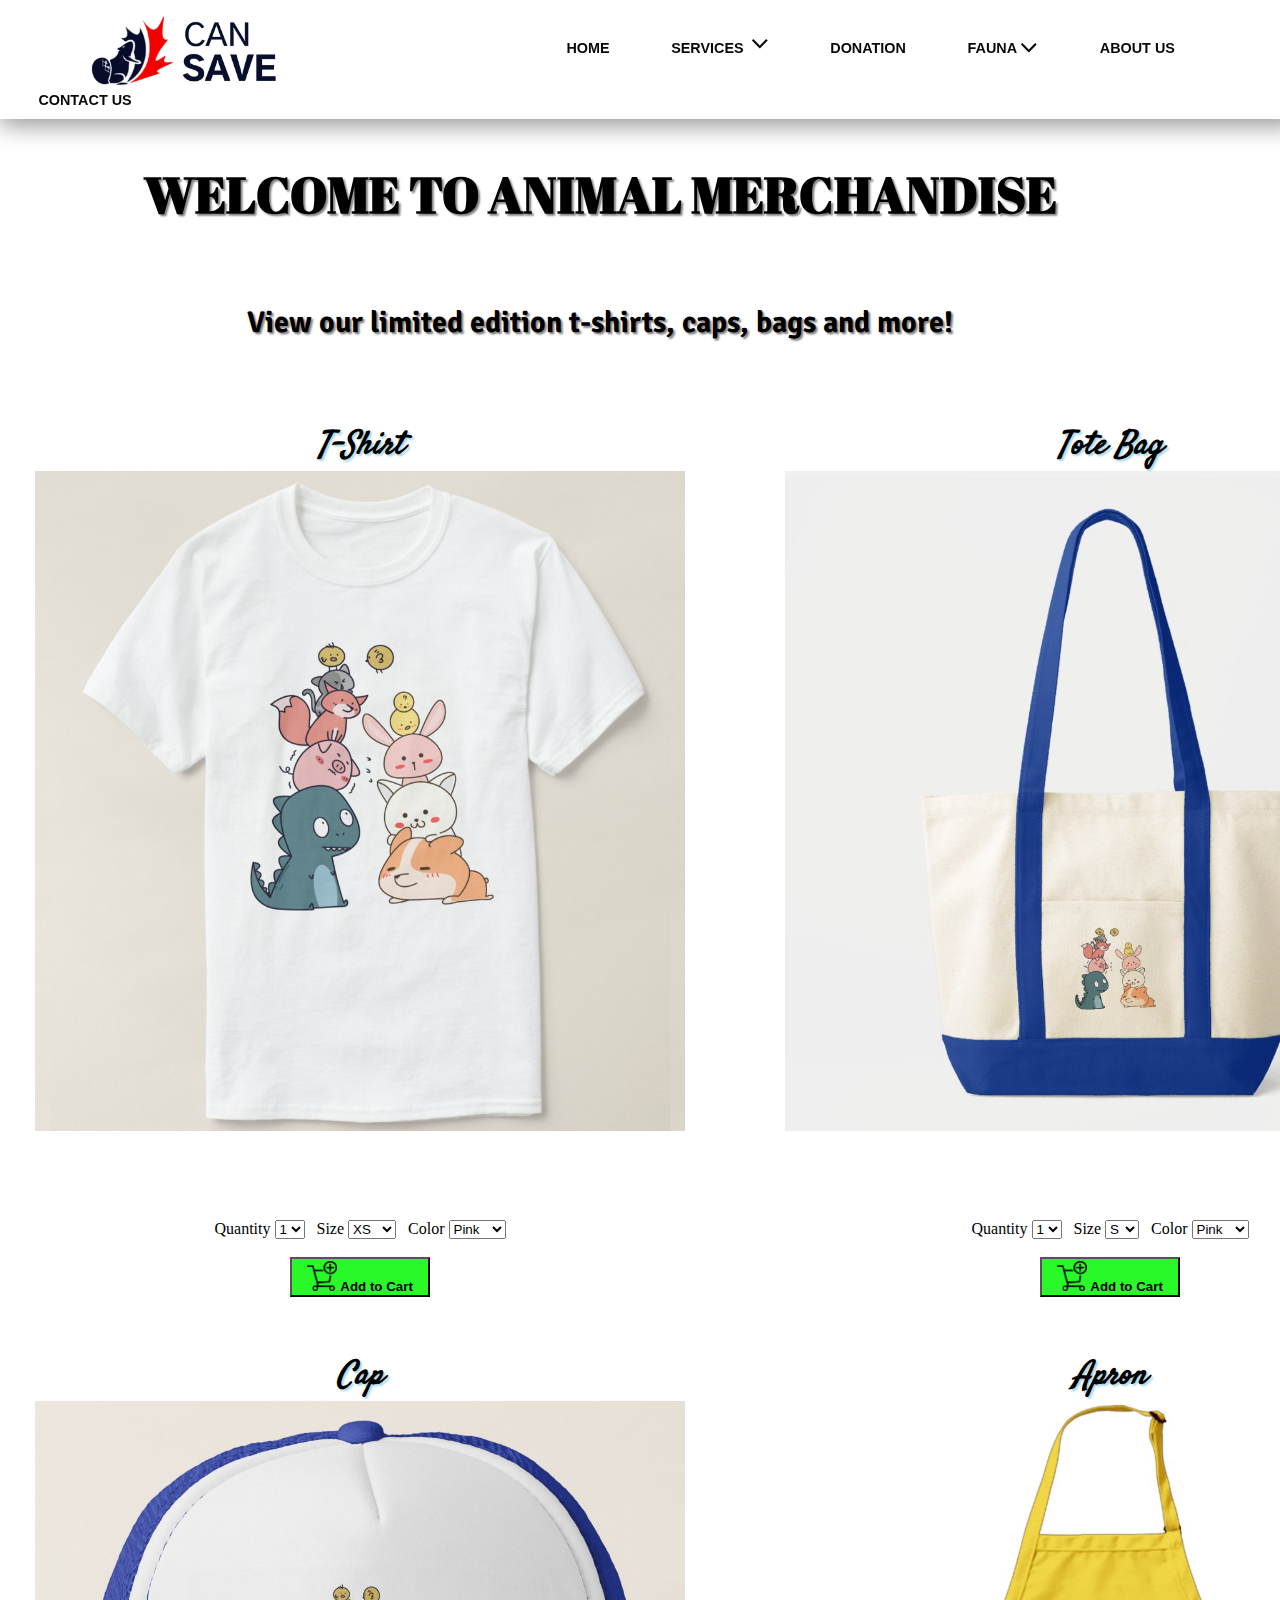
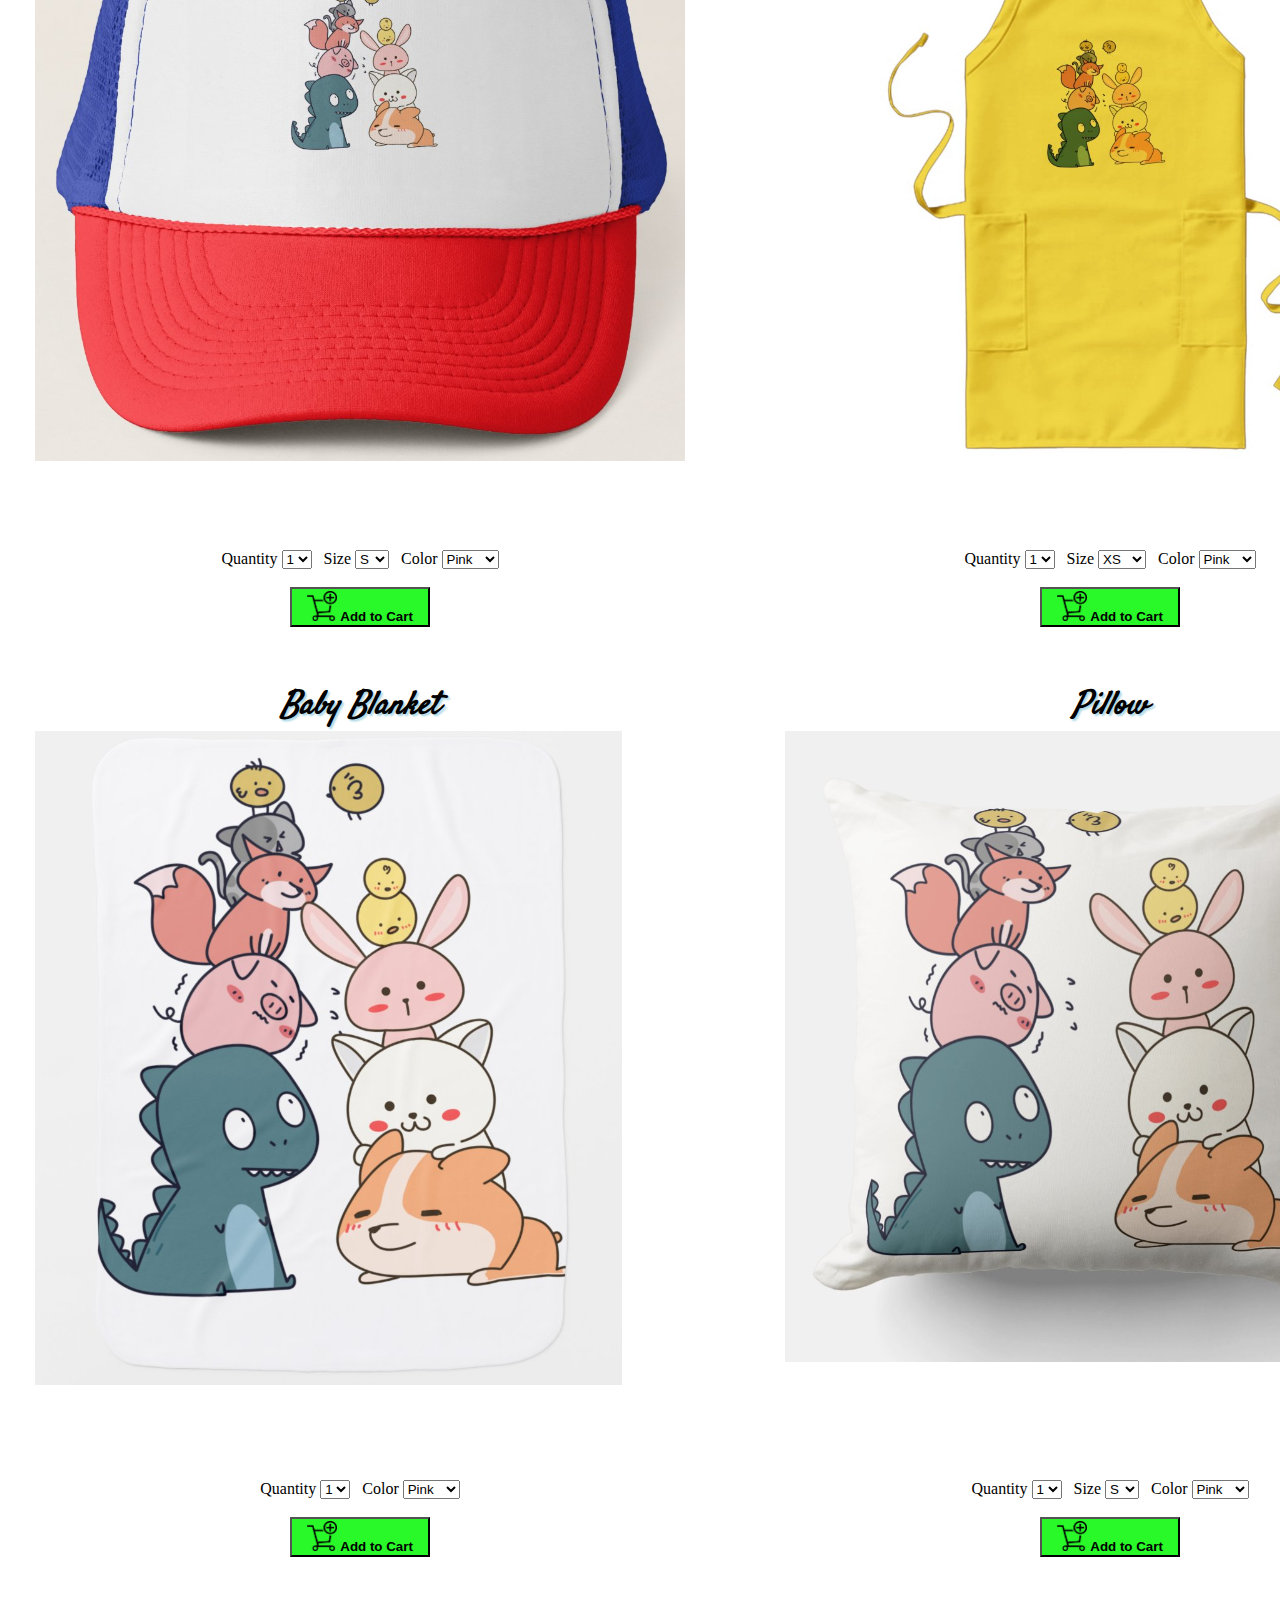
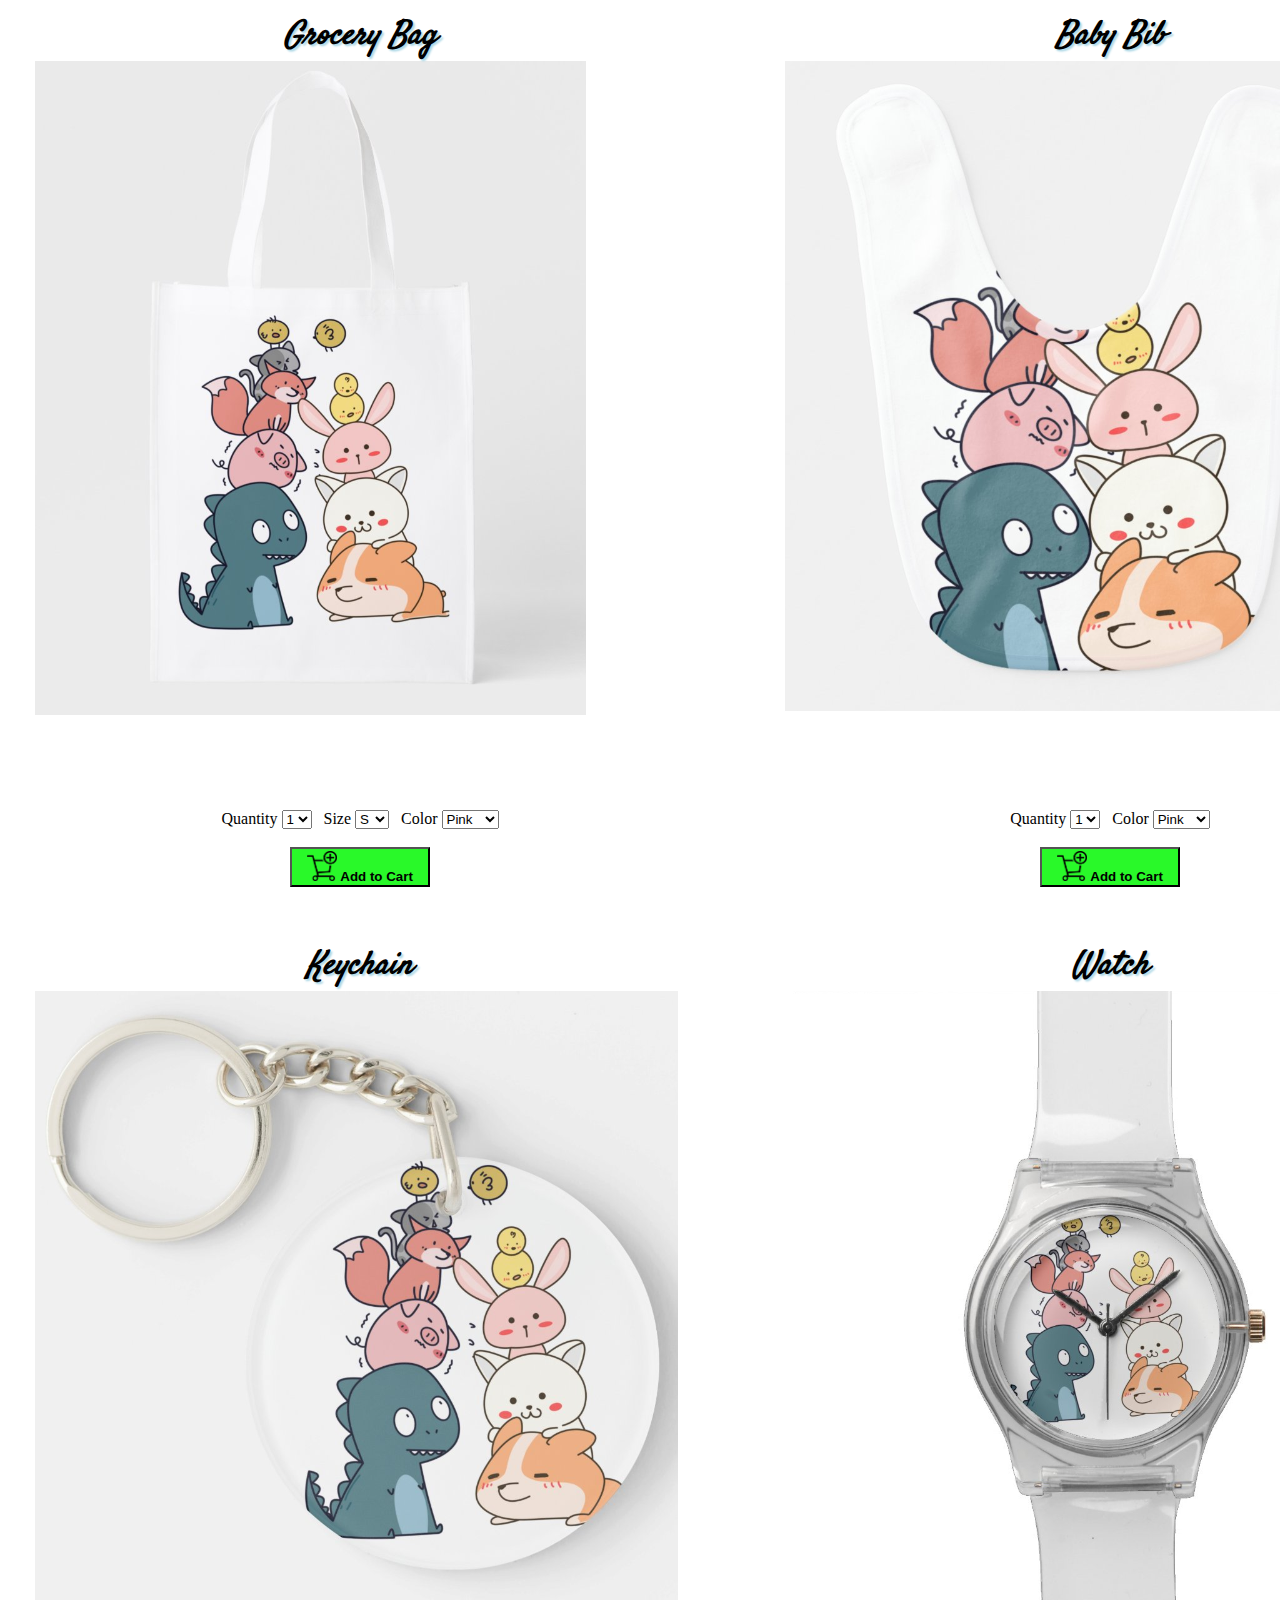
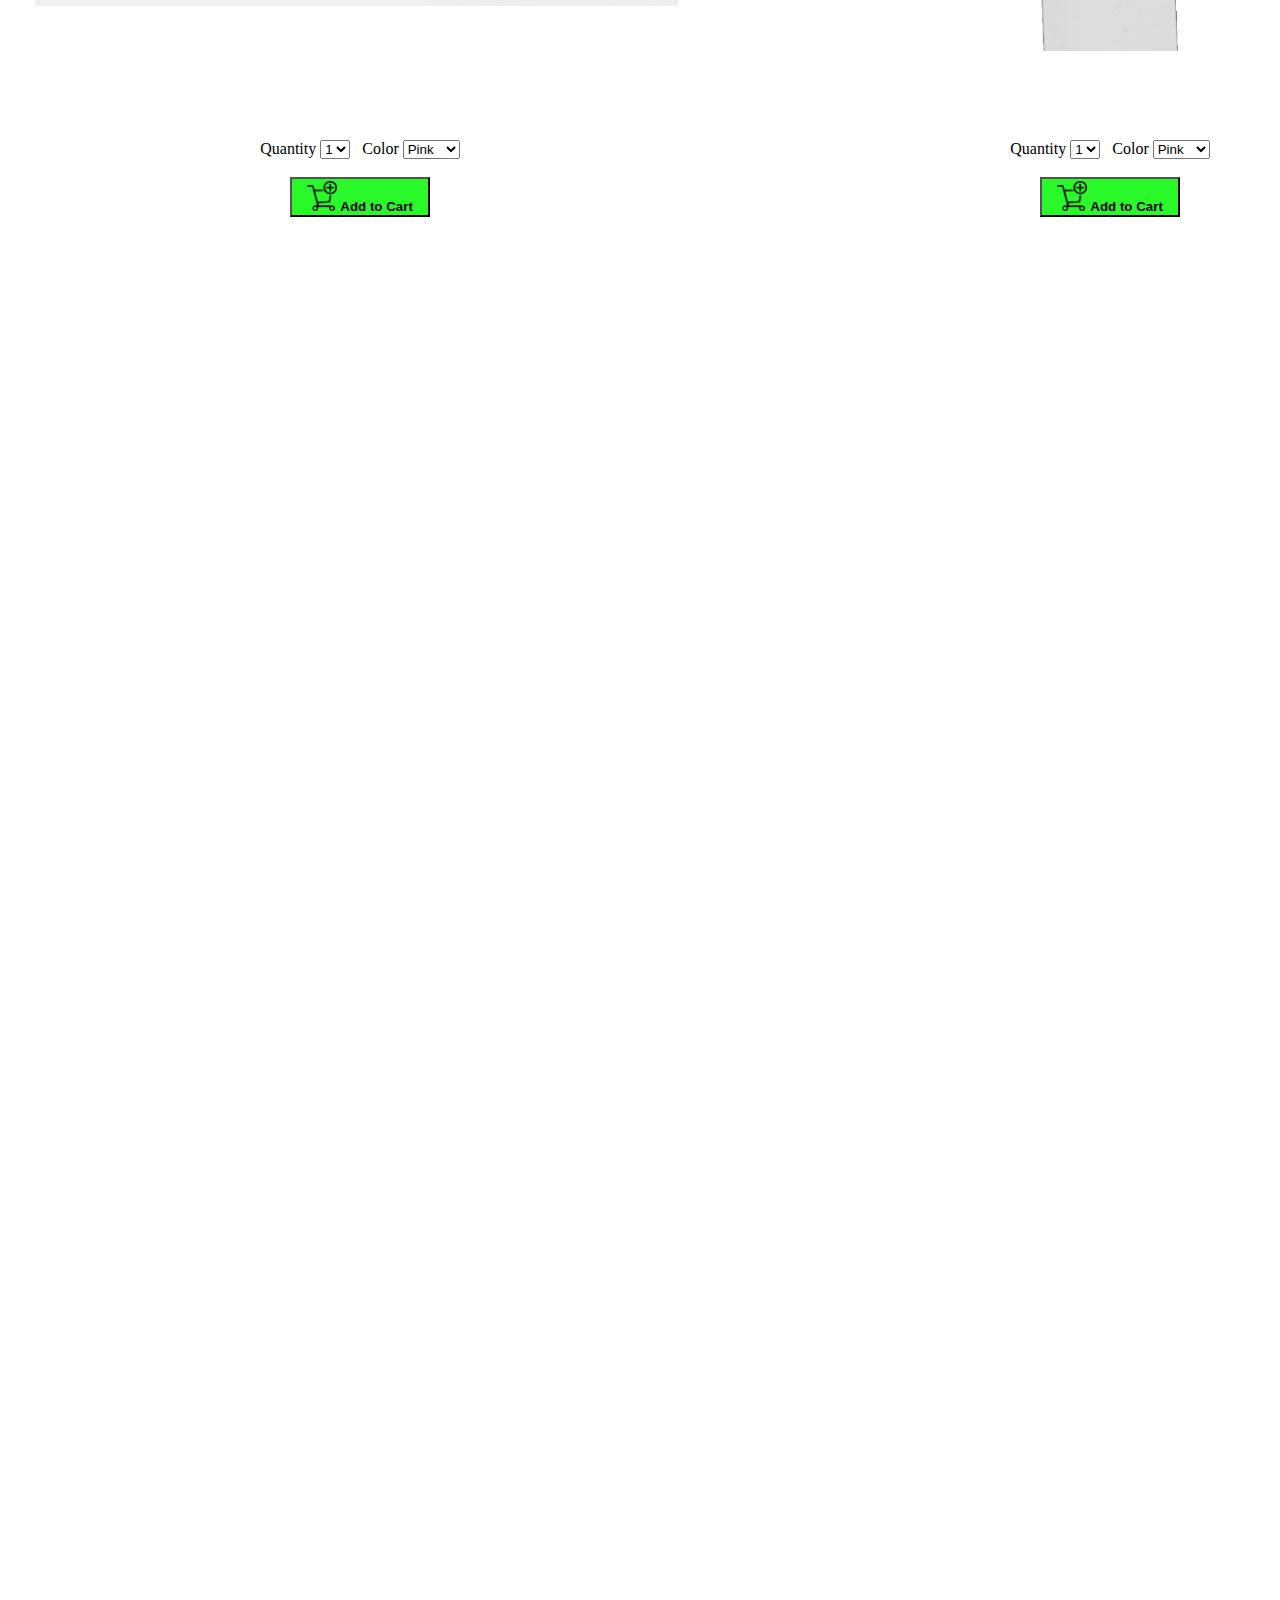
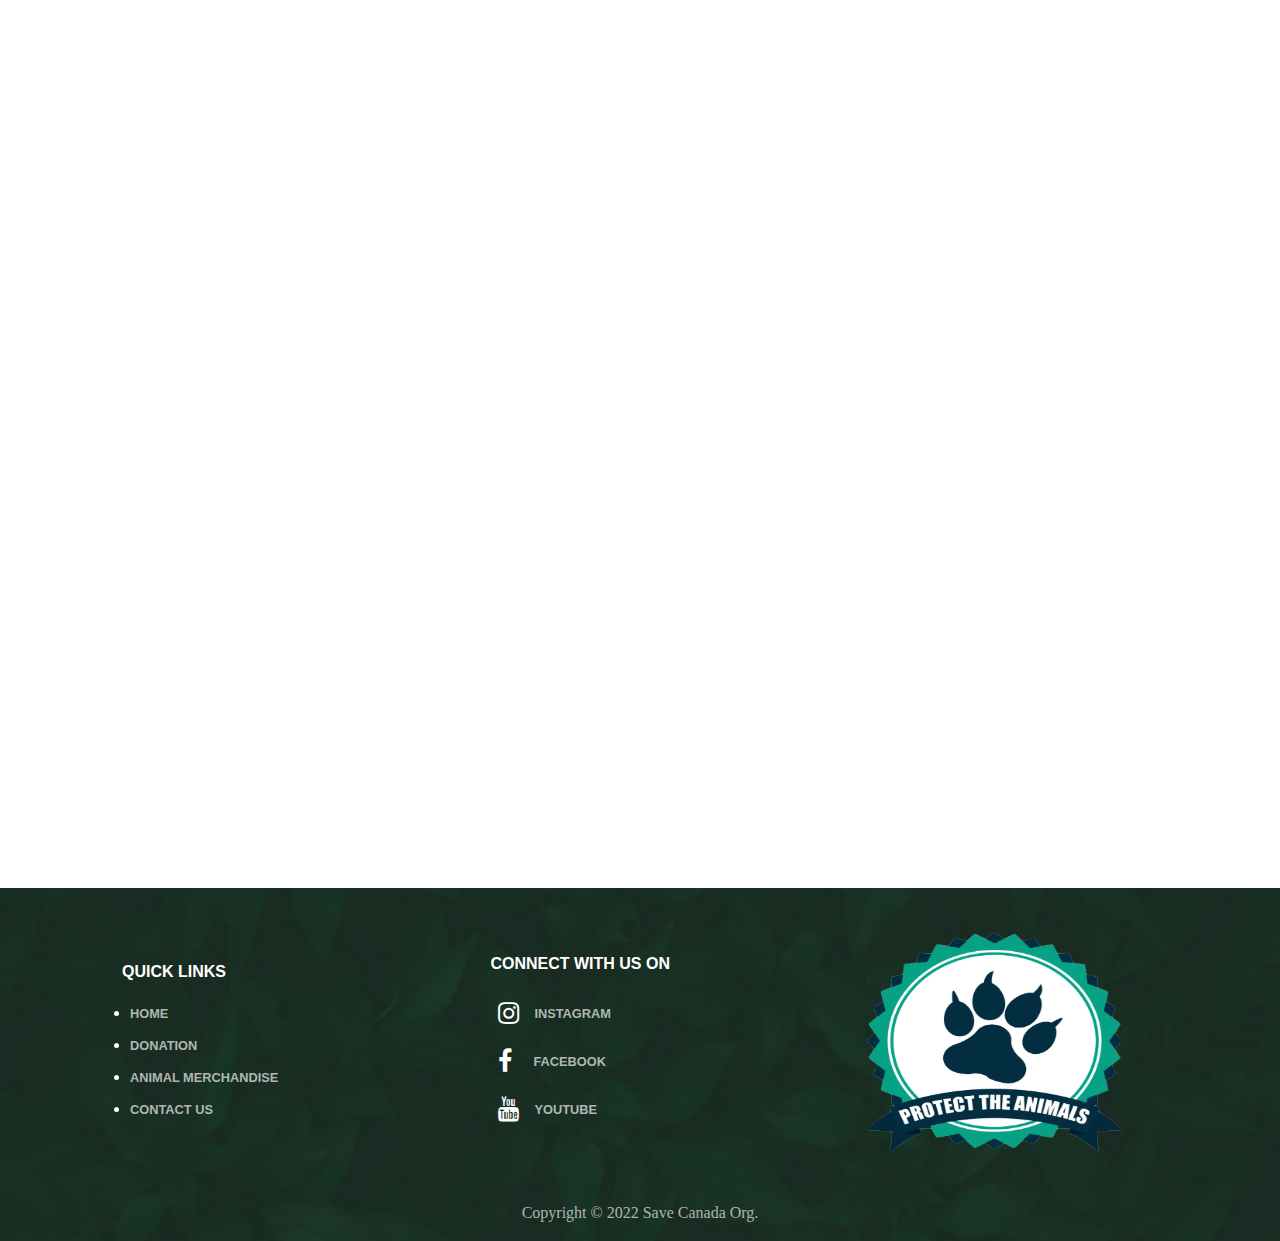
==== Animal Merchandise.html @ 141cf9f4 "project task list 8" ====
<!DOCTYPE html>
<html lang="en">
  <head>
    <title>Animal Merchandise</title>
    <meta charset="utf-8" />
    <link rel="shortcut icon" href="Images/Thumbnail.png" />
    <link rel="preconnect" href="https://fonts.googleapis.com">
    <link rel="preconnect" href="https://fonts.gstatic.com" crossorigin>
    <link href="https://fonts.googleapis.com/css2?family=Abril+Fatface&family=Satisfy&family=Signika+Negative&display=swap" rel="stylesheet">
    <script src="//code.jquery.com/jquery-1.10.2.js"></script>
    <meta
      name="description"
      content="Animal Merchandise"
    />
    <meta
      name="keywords"
      content="animal, merchandise"
    />
    <link rel="stylesheet" href="CSS/home.css" />
    <link rel="stylesheet" href="CSS/footer.css" />
    <link rel="stylesheet" href="CSS/common.css" />
    <link rel="stylesheet" href="CSS/header.css" />
    <link rel="stylesheet" href="CSS/Animal Merchandise.css">
  </head>

  <body>
    <div class="navclass"></div>
    <section class="home">
        <h1>WELCOME TO ANIMAL MERCHANDISE</h1><br>
        <h2>View our limited edition t-shirts, caps, bags and more!</h2>
        <main>
            <div id="image1">
                <h3>T-Shirt</h3>
                <div class="options">
                    <form class="purchase_form" action="purchase.php" method="post">
                        Quantity
                        <select class="quantity" size="1">
                            <option value="1">1</option>
                            <option value="2">2</option>
                            <option value="3">3</option>
                            <option value="4">4</option>
                            <option value="5">5</option>
                        </select>
                        &nbsp; Size
                        <select class="size" size="1">
                            <option value="XS">XS</option>
                            <option value="S">S</option>
                            <option value="M">M</option>
                            <option value="L">L</option>
                            <option value="XL">XL</option>
                            <option value="XXL">XXL</option>
                        </select>
                        &nbsp; Color
                        <select class="color" size="1">
                            <option value="pink">Pink</option>
                            <option value="blue">Blue</option>
                            <option value="gray">Gray</option>
                            <option value="white">White</option>
                            <option value="black">Black</option>
                        </select>
                        <br><br><button type="submit"><img src="Images/cart.png" height="30px" width="30px" alt="Cart"> Add to Cart</button>
                    </form>
                </div>
            </div>
            <div id="image2">
                <h3>Tote Bag</h3>
                <div class="options">
                    <form class="purchase_form" action="purchase.php" method="post">
                        Quantity
                        <select class="quantity" size="1">
                            <option value="1">1</option>
                            <option value="2">2</option>
                            <option value="3">3</option>
                            <option value="4">4</option>
                            <option value="5">5</option>
                        </select>
                        &nbsp; Size
                        <select class="size" size="1">
                            <option value="S">S</option>
                            <option value="M">M</option>
                            <option value="L">L</option>
                        </select>
                        &nbsp; Color
                        <select class="color" size="1">
                            <option value="pink">Pink</option>
                            <option value="blue">Blue</option>
                            <option value="gray">Gray</option>
                            <option value="white">White</option>
                            <option value="black">Black</option>
                        </select>
                        <br><br><button type="submit"><img src="Images/cart.png" height="30px" width="30px" alt="Cart"> Add to Cart</button>
                    </form>
                </div>
            </div>
            <div id="image3">
                <h3>Cap</h3>
                <div class="options">
                    <form class="purchase_form" action="purchase.php" method="post">
                        Quantity
                        <select class="quantity" size="1">
                            <option value="1">1</option>
                            <option value="2">2</option>
                            <option value="3">3</option>
                            <option value="4">4</option>
                            <option value="5">5</option>
                        </select>
                        &nbsp; Size
                        <select class="size" size="1">
                            <option value="S">S</option>
                            <option value="M">M</option>
                            <option value="L">L</option>
                        </select>
                        &nbsp; Color
                        <select class="color" size="1">
                            <option value="pink">Pink</option>
                            <option value="blue">Blue</option>
                            <option value="gray">Gray</option>
                            <option value="white">White</option>
                            <option value="black">Black</option>
                        </select>
                        <br><br><button type="submit"><img src="Images/cart.png" height="30px" width="30px" alt="Cart"> Add to Cart</button>
                    </form>
                </div>
            </div>
            <div id="image4">
                <h3>Apron</h3>
                <div class="options">
                    <form class="purchase_form" action="purchase.php" method="post">
                        Quantity
                        <select class="quantity" size="1">
                            <option value="1">1</option>
                            <option value="2">2</option>
                            <option value="3">3</option>
                            <option value="4">4</option>
                            <option value="5">5</option>
                        </select>
                        &nbsp; Size
                        <select class="size" size="1">
                            <option value="XS">XS</option>
                            <option value="S">S</option>
                            <option value="M">M</option>
                            <option value="L">L</option>
                            <option value="XL">XL</option>
                            <option value="XXL">XXL</option>
                        </select>
                        &nbsp; Color
                        <select class="color" size="1">
                            <option value="pink">Pink</option>
                            <option value="blue">Blue</option>
                            <option value="gray">Gray</option>
                            <option value="white">White</option>
                            <option value="black">Black</option>
                        </select>
                        <br><br><button type="submit"><img src="Images/cart.png" height="30px" width="30px" alt="Cart"> Add to Cart</button>
                    </form>
                </div>
            </div>
            <div id="image5">
                <h3>Baby Blanket</h3>
                <div class="options">
                    <form class="purchase_form" action="purchase.php" method="post">
                        Quantity
                        <select class="quantity" size="1">
                            <option value="1">1</option>
                            <option value="2">2</option>
                            <option value="3">3</option>
                            <option value="4">4</option>
                            <option value="5">5</option>
                        </select>
                        &nbsp; Color
                        <select class="color" size="1">
                            <option value="pink">Pink</option>
                            <option value="blue">Blue</option>
                            <option value="gray">Gray</option>
                            <option value="white">White</option>
                            <option value="black">Black</option>
                        </select>
                        <br><br><button type="submit"><img src="Images/cart.png" height="30px" width="30px" alt="Cart"> Add to Cart</button>
                    </form>
                </div>
            </div>
            <div id="image6">
                <h3>Pillow</h3>
                <div class="options">
                    <form class="purchase_form" action="purchase.php" method="post">
                        Quantity
                        <select class="quantity" size="1">
                            <option value="1">1</option>
                            <option value="2">2</option>
                            <option value="3">3</option>
                            <option value="4">4</option>
                            <option value="5">5</option>
                        </select>
                        &nbsp; Size
                        <select class="size" size="1">
                            <option value="S">S</option>
                            <option value="M">M</option>
                            <option value="L">L</option>
                        </select>
                        &nbsp; Color
                        <select class="color" size="1">
                            <option value="pink">Pink</option>
                            <option value="blue">Blue</option>
                            <option value="gray">Gray</option>
                            <option value="white">White</option>
                            <option value="black">Black</option>
                        </select>
                        <br><br><button type="submit"><img src="Images/cart.png" height="30px" width="30px" alt="Cart"> Add to Cart</button>
                    </form>
                </div>
            </div>
            <div id="image7">
                <h3>Grocery Bag</h3>
                <div class="options">
                    <form class="purchase_form" action="purchase.php" method="post">
                        Quantity
                        <select class="quantity" size="1">
                            <option value="1">1</option>
                            <option value="2">2</option>
                            <option value="3">3</option>
                            <option value="4">4</option>
                            <option value="5">5</option>
                        </select>
                        &nbsp; Size
                        <select class="size" size="1">
                            <option value="S">S</option>
                            <option value="M">M</option>
                            <option value="L">L</option>
                        </select>
                        &nbsp; Color
                        <select class="color" size="1">
                            <option value="pink">Pink</option>
                            <option value="blue">Blue</option>
                            <option value="gray">Gray</option>
                            <option value="white">White</option>
                            <option value="black">Black</option>
                        </select>
                        <br><br><button type="submit"><img src="Images/cart.png" height="30px" width="30px" alt="Cart"> Add to Cart</button>
                    </form>
                </div>
            </div>
            <div id="image8">
                <h3>Baby Bib</h3>
                <div class="options">
                    <form class="purchase_form" action="purchase.php" method="post">
                        Quantity
                        <select class="quantity" size="1">
                            <option value="1">1</option>
                            <option value="2">2</option>
                            <option value="3">3</option>
                            <option value="4">4</option>
                            <option value="5">5</option>
                        </select>
                        &nbsp; Color
                        <select class="color" size="1">
                            <option value="pink">Pink</option>
                            <option value="blue">Blue</option>
                            <option value="gray">Gray</option>
                            <option value="white">White</option>
                            <option value="black">Black</option>
                        </select>
                        <br><br><button type="submit"><img src="Images/cart.png" height="30px" width="30px" alt="Cart"> Add to Cart</button>
                    </form>
                </div>
            </div>
            <div id="image9">
                <h3>Keychain</h3>
                <div class="options">
                    <form class="purchase_form" action="purchase.php" method="post">
                        Quantity
                        <select class="quantity" size="1">
                            <option value="1">1</option>
                            <option value="2">2</option>
                            <option value="3">3</option>
                            <option value="4">4</option>
                            <option value="5">5</option>
                        </select>
                        &nbsp; Color
                        <select class="color" size="1">
                            <option value="pink">Pink</option>
                            <option value="blue">Blue</option>
                            <option value="gray">Gray</option>
                            <option value="white">White</option>
                            <option value="black">Black</option>
                        </select>
                        <br><br><button type="submit"><img src="Images/cart.png" height="30px" width="30px" alt="Cart"> Add to Cart</button>
                    </form>
                </div>
            </div>
            <div id="image10">
                <h3>Watch</h3>
                <div class="options">
                    <form class="purchase_form" action="purchase.php" method="post">
                        Quantity
                        <select class="quantity" size="1">
                            <option value="1">1</option>
                            <option value="2">2</option>
                            <option value="3">3</option>
                            <option value="4">4</option>
                            <option value="5">5</option>
                        </select>
                        &nbsp; Color
                        <select class="color" size="1">
                            <option value="pink">Pink</option>
                            <option value="blue">Blue</option>
                            <option value="gray">Gray</option>
                            <option value="white">White</option>
                            <option value="black">Black</option>
                        </select>
                        <br><br><button type="submit"><img src="Images/cart.png" height="30px" width="30px" alt="Cart"> Add to Cart</button>
                    </form>
                </div>
            </div>
        </main> 
    </section>
    <div class="footerclass"></div>
  </body>
</html>

<script type="text/javascript">
  $(function () {
    $(".navclass").load("navigation.html");
  });
  $(function () {
    $(".footerclass").load("footer.html");
  });
</script>
---- CSS/home.css ----
body{
    margin: 0 auto;
}
.home{
    z-index: 0;
    margin-top: 10rem;
    margin-left: 0rem;
    margin-right: 5em;
    height: 270rem;
}

.footerclass{
position: relative;
}
---- CSS/footer.css ----
.theriary_head {
    color: white;
    margin-left: 2rem;
  }
  footer .footer {
    position: absolute;
    left: 0;
    bottom: 0;
    width: 100%;
    color: white;
    padding: 0.6em 0em 3.2em;
  }
  footer img{
    height:250px;
    width:310px
  }
  ul {
    color: white;
    line-height: 2em;
  }
  li a {
    text-decoration: none;
    color: rgba(255, 255, 255, 0.66);
    font-family: century-gothic, sans-serif;
    font-weight: 600;
    font-size: 0.8em;
  }
  footer section {
    display: flex;
    flex-wrap: nowrap;
    align-content: stretch;
    flex-direction: row-reverse;
    justify-content: space-around;
    align-items: center;
  }
  
  a:hover,
  a:focus {
    color: rgb(85, 161, 136);
  }
  a:visited {
    color: rgb(67, 156, 126);
  }
  .fa-facebook::before {
    color: white;
    font-size: 25px;
    padding-right: 21px;
    vertical-align: sub;
  }
  .fa-youtube::before {
    color: white;
    font-size: 25px;
    padding-right: 15px;
    vertical-align: sub;
  }
  .fa-instagram::before {
    color: white;
    font-size: 25px;
    padding-right: 15px;
    vertical-align: sub;
  }
  a {
    text-decoration: none;
    color: rgba(255, 255, 255, 0.66);
    font-family: century-gothic, sans-serif;
    font-weight: 600;
    font-size: 0.8em;
    line-height: 20px;
  }
  
  /* -----mobile view ----- */
  @media only screen and (max-width: 760px) {
    .theriary_head {
      color: white;
      margin-left: 2rem;
    }
    footer img {
      height:0;
      width:0;
    }
    footer .footer {
      position: absolute;
      left: 0;
      bottom: 0;
      width: 100%;
      color: white;
      display: flex;
      flex-direction: column;
      align-items: center;
      padding: 0.6em 0em 3.2em;
    }
    
    ul {
      color: white;
      line-height: 2em;
    }
    li a {
      text-decoration: none;
      color: rgba(255, 255, 255, 0.66);
      font-family: century-gothic, sans-serif;
      font-weight: 600;
      font-size: 0.8em;
    }
    footer section {
      display: flex;
      flex-wrap: nowrap;
      align-content: stretch;
      flex-direction: row-reverse;
      justify-content: space-around;
      align-items: center;
    }
    
    a:hover,
    a:focus {
      color: rgb(85, 161, 136);
    }
    a:visited {
      color: rgb(67, 156, 126);
    }
    .fa-facebook::before {
      color: white;
      font-size: 25px;
      padding-right: 21px;
      vertical-align: sub;
    }
    .fa-youtube::before {
      color: white;
      font-size: 25px;
      padding-right: 15px;
      vertical-align: sub;
    }
    .fa-instagram::before {
      color: white;
      font-size: 25px;
      padding-right: 15px;
      vertical-align: sub;
    }
    a {
      text-decoration: none;
      color: rgba(255, 255, 255, 0.66);
      font-family: century-gothic, sans-serif;
      font-weight: 600;
      font-size: 0.8em;
      line-height: 20px;
    }
    
    }
---- CSS/common.css ----
/* All these class can be overwritten by your choice */



.primary_head{
    font-size: 2em;
    font-family: century-gothic, sans-serif;
    font-weight: 600;
    color: #0D0F38;
    margin-bottom: 0;
}

.secoundary_head{
    font-size: 1.8em;
    font-family: century-gothic, sans-serif;
    font-weight: 100;
    color: #0D0F38;
    margin-top: 0;
    padding-top: 0;
}
.theriary_head{
    font-family: century-gothic, sans-serif;
    font-weight: 600;
    color: #0D0F38;
    font-size: 1em;
}
.paragraph{
    font-family: century-gothic, sans-serif;
    color: #0D0F38;
    font-size: .8em;
    font-weight: 500;
}
.primary_button{
    color: white;
    border: none;
    background: #d95e5e;
    padding: 1.4em 2.4em;
    border-radius: 30em;
    font-size: 0.8em;
    box-shadow: 0px 6px 23px #0404046e;
}
.secoundary_botton{
    color: white;
    border: none;
    background: #74ad54;
    padding: 1.4em 2.4em;
    border-radius: 30em;
    font-size: 0.8em;
    box-shadow: 0px 6px 23px #0404046e;
}
---- CSS/header.css ----
/* -----desktop view ----- */

@media only screen and (min-width: 760px) {
    #mainMenu {
      float: right;
      padding: 1.5em;
      position: fixed;
      box-shadow: 0px 6px 23px #0404046e;
      z-index: 99;
      width: 100%;
      left: 0;
      top: 0;
      background-color: white;
      padding: 0.6em;
    }
    nav a {
      text-decoration: none;
      color: rgb(8, 7, 12);
      font-family: century-gothic, sans-serif;
      font-weight: 600;
      font-size: 0.9em;
      padding: 2em;
    }
    nav img {
      margin-left: 4rem;
      margin-right: 15rem;
      vertical-align: middle;
    }
    .fa-angle-down:before {
      padding-left: 3px;
      vertical-align: middle;
      font-size: 28px;
    }
    #mainMenu img{
      height:80px;
       width:220px;
    }
    .menus{
      float: right;
      display: contents;
    }
    }
    
/* -----mobile view ----- */
@media only screen and (max-width: 760px) {
  #mainMenu {
    float: right;
    padding: 1.5em;
    position: fixed;
    box-shadow: 0px 6px 23px #0404046e;
    z-index: 99;
    width: 100%;
    left: 0;
    top: 0;
    background-color: white;
    padding: 0.6em;
  }
  #mainMenu img{
    height:80px;
      width:220px;
  }
  .menus{
    clear: left;
    
  }
nav{
  display: flex;
  flex-direction: column;
  align-items: center;
}
  nav a {
    text-decoration: none;
    color: rgb(8, 7, 12);
    font-family: century-gothic, sans-serif;
    font-weight: 600;
    font-size: 0.9em;
    padding: .5em;
  }
  .fa-angle-down:before {
    padding-left: 3px;
    vertical-align: middle;
    font-size: 28px;
  }

}
---- CSS/Animal Merchandise.css ----
.navclass, .home, main{
    height: 30%;
}

.home h1, h2 {
    text-align: center;
    text-shadow: 2px 2px 2px gray;
}

.home h1 {
    font-family: 'Abril Fatface', cursive;
    font-size: 50px;
}

.home h2 {
    font-family: 'Signika Negative', sans-serif;
    font-size: 30px;
    margin-bottom: 130px;
}

main h3 {
    position: relative;
    top: -80px;
    text-align: center;
    font-size: xx-large;
    font-family: 'Satisfy', cursive;
    font-style: italic;
    text-shadow: 2px 2px 2px lightblue;
}

main {
    display: grid;
    grid-template: repeat(8, 1fr)/ repeat(2, 1fr);
    grid-gap: 270px 100px;
    margin-left: 35px;
    margin-top: 75px;
}

#image1 {
    background-image: url('/Images/tfront.PNG');
    width: 650px;
    height: 660px;
    background-repeat: no-repeat;
}

#image1:hover {
    background-image: url('/Images/tback.PNG');
    width: 650px;
    height: 660px;
    background-repeat: no-repeat;
}

#image2 {
    background-image: url('/Images/totefront.PNG');
    width: 650px;
    height: 660px;
    background-repeat: no-repeat;
}

#image2:hover {
    background-image: url('/Images/toteback.PNG');
    width: 650px;
    height: 660px;
    background-repeat: no-repeat;
}

#image3 {
    background-image: url('/Images/cap.PNG');
    width: 650px;
    height: 660px;
    background-repeat: no-repeat;
}

#image4 {
    background-image: url('/Images/apron.PNG');
    width: 650px;
    height: 660px;
    background-repeat: no-repeat;
}

#image5 {
    background-image: url('/Images/babyblanketfront.PNG');
    width: 650px;
    height: 660px;
    background-repeat: no-repeat;
}

#image5:hover {
    background-image: url('/Images/babyblanketback.PNG');
    width: 650px;
    height: 660px;
    background-repeat: no-repeat;
}

#image6 {
    background-image: url('/Images/pillowfront.PNG');
    width: 650px;
    height: 660px;
    background-repeat: no-repeat;
}

#image6:hover {
    background-image: url('/Images/pillowback.PNG');
    width: 650px;
    height: 660px;
    background-repeat: no-repeat;
}

#image7 {
    background-image: url('/Images/grocerybagfront.PNG');
    width: 650px;
    height: 660px;
    background-repeat: no-repeat;
}

#image7:hover {
    background-image: url('/Images/grocerybagback.PNG');
    width: 650px;
    height: 660px;
    background-repeat: no-repeat;
}

#image8 {
    background-image: url('/Images/babybibfront.PNG');
    width: 650px;
    height: 660px;
    background-repeat: no-repeat;
}

#image8:hover {
    background-image: url('/Images/babybibback.PNG');
    width: 650px;
    height: 660px;
    background-repeat: no-repeat;
}

#image9 {
    background-image: url('/Images/keychainfront.PNG');
    width: 650px;
    height: 660px;
    background-repeat: no-repeat;
}

#image9:hover {
    background-image: url('/Images/keychainback.PNG');
    width: 650px;
    height: 660px;
    background-repeat: no-repeat;
}

#image10 {
    background-image: url('/Images/watch.PNG');
    width: 650px;
    height: 660px;
    background-repeat: no-repeat;
}

.options {
    margin-top: 670px;
    text-align: center;
}

button {
    width: 140px;
    height: 40px;
    background-color: rgb(41, 249, 41);
    font-weight: bold;
}
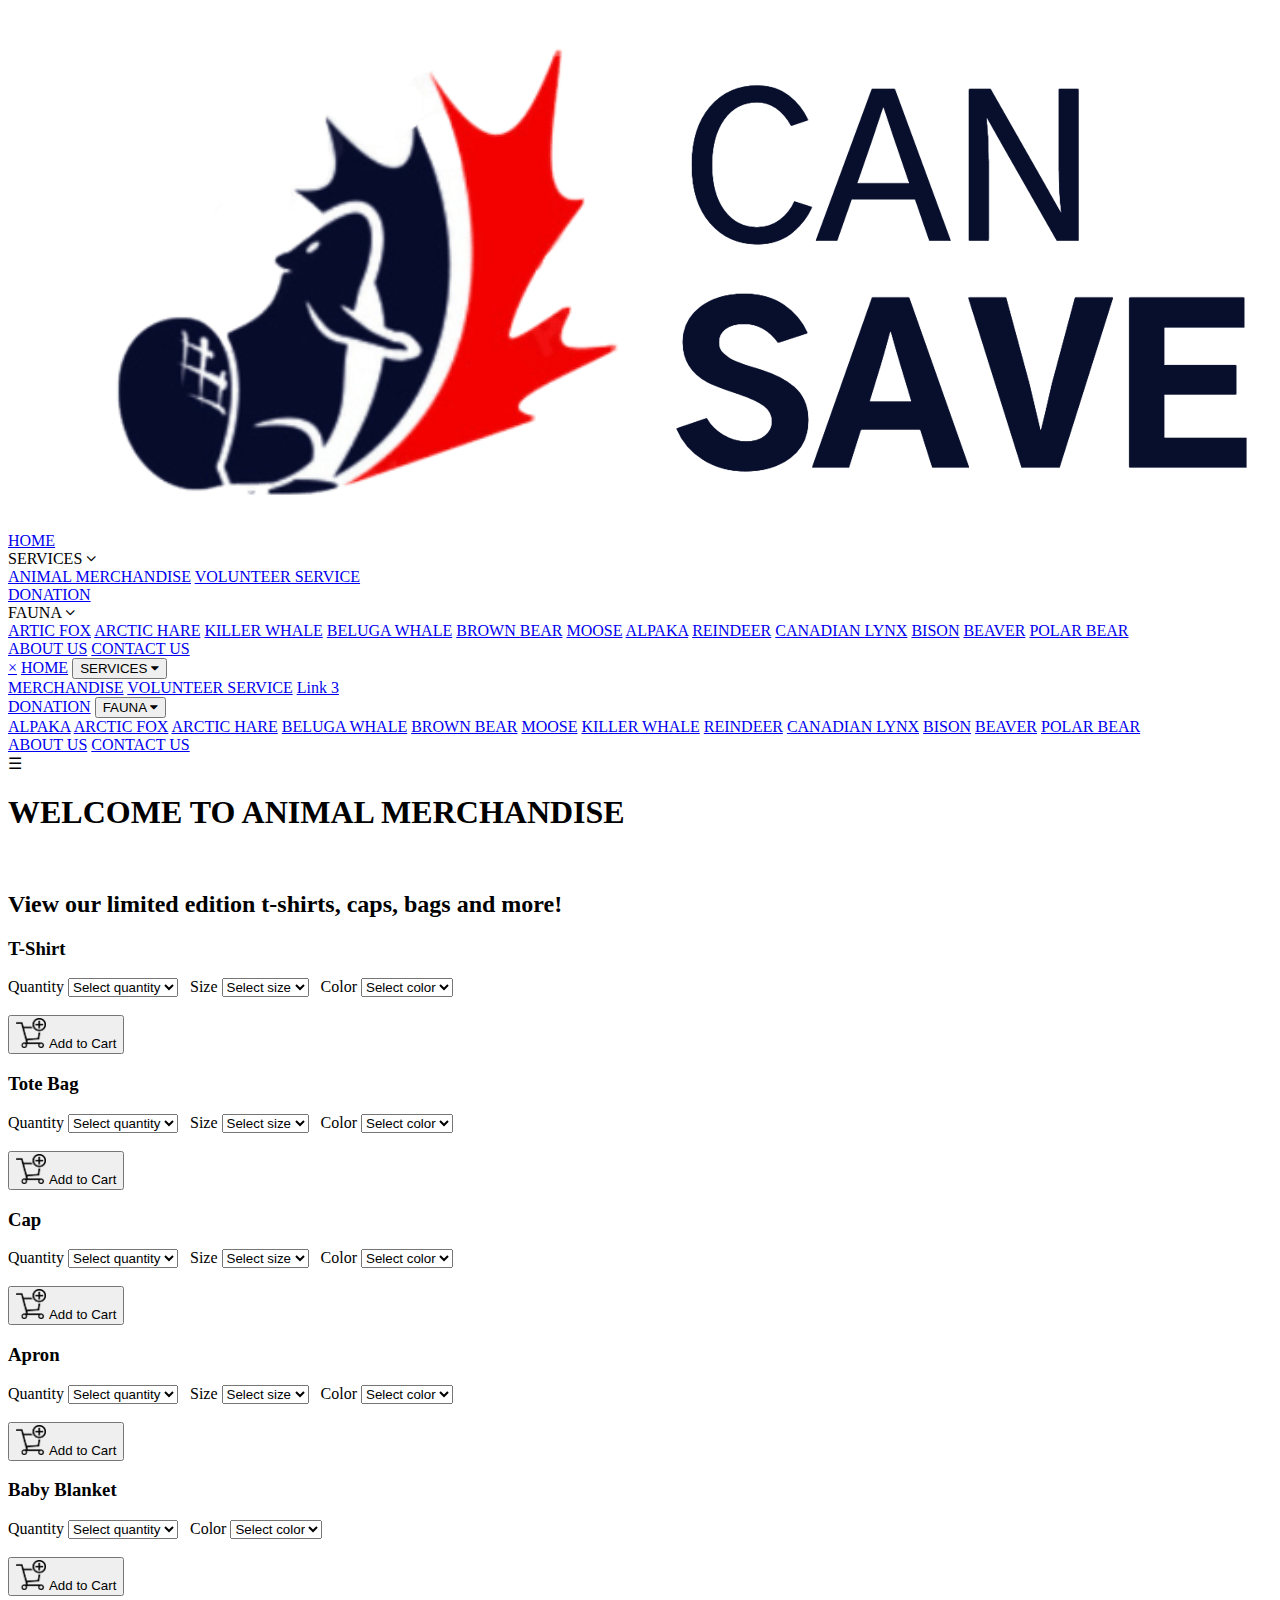
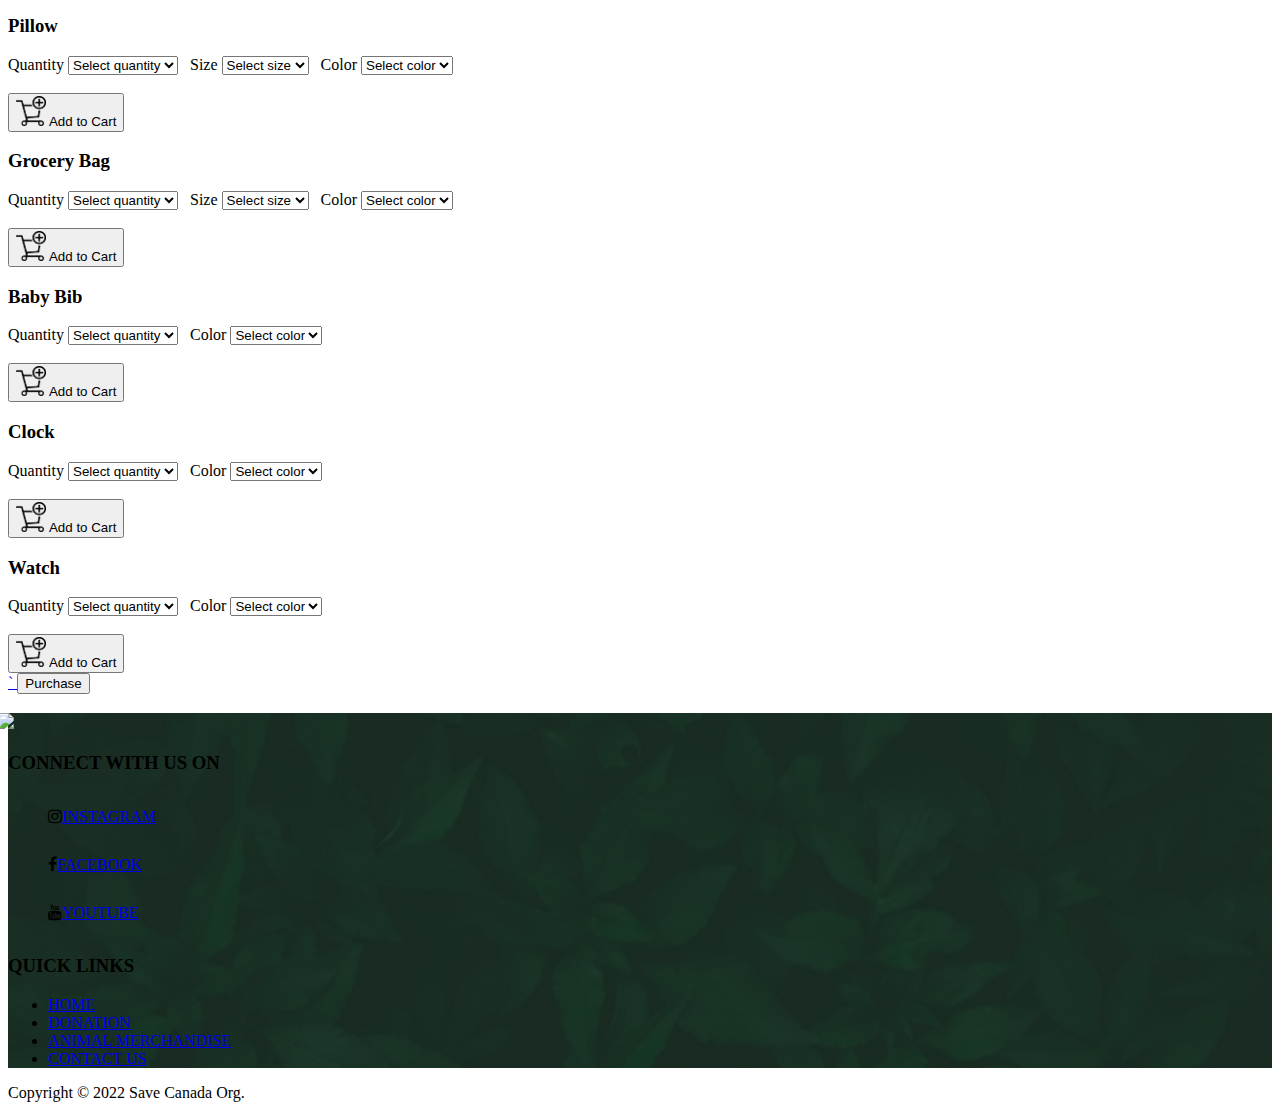
==== commit a962596b: "2 and 3" ====
--- a/Animal Merchandise.html
+++ b/Animal Merchandise.html
@@ -2,318 +2,367 @@
 <html lang="en">
   <head>
     <title>Animal Merchandise</title>
-    <meta charset="utf-8" />
-    <link rel="shortcut icon" href="Images/Thumbnail.png" />
+    <meta charset="utf-8">
+    <link rel="shortcut icon" href="Images/Thumbnail.png">
     <link rel="preconnect" href="https://fonts.googleapis.com">
     <link rel="preconnect" href="https://fonts.gstatic.com" crossorigin>
     <link href="https://fonts.googleapis.com/css2?family=Abril+Fatface&family=Satisfy&family=Signika+Negative&display=swap" rel="stylesheet">
-    <script src="//code.jquery.com/jquery-1.10.2.js"></script>
     <meta
       name="description"
-      content="Animal Merchandise"
-    />
+      content="Animal Merchandise">
     <meta
       name="keywords"
-      content="animal, merchandise"
-    />
-    <link rel="stylesheet" href="CSS/home.css" />
-    <link rel="stylesheet" href="CSS/footer.css" />
-    <link rel="stylesheet" href="CSS/common.css" />
-    <link rel="stylesheet" href="CSS/header.css" />
-    <link rel="stylesheet" href="CSS/Animal Merchandise.css">
+      content="animal, merchandise">
+    <link rel="stylesheet" href="CSS/home.css">
+    <link rel="stylesheet" href="CSS/footer.css">
+    <link rel="stylesheet" href="CSS/common.css">
+    <link rel="stylesheet" href="CSS/header.css">
+    <link rel="stylesheet" href="CSS/AnimalMerchandise.css">
   </head>
 
   <body>
     <div class="navclass"></div>
     <section class="home">
-        <h1>WELCOME TO ANIMAL MERCHANDISE</h1><br>
-        <h2>View our limited edition t-shirts, caps, bags and more!</h2>
+        <header>
+            <h1>WELCOME TO ANIMAL MERCHANDISE</h1><br>
+            <h2>View our limited edition t-shirts, caps, bags and more!</h2>
+        </header>
         <main>
+            <!-- T-Shirt -->
             <div id="image1">
                 <h3>T-Shirt</h3>
                 <div class="options">
-                    <form class="purchase_form" action="purchase.php" method="post">
-                        Quantity
-                        <select class="quantity" size="1">
-                            <option value="1">1</option>
-                            <option value="2">2</option>
-                            <option value="3">3</option>
-                            <option value="4">4</option>
-                            <option value="5">5</option>
-                        </select>
-                        &nbsp; Size
-                        <select class="size" size="1">
-                            <option value="XS">XS</option>
-                            <option value="S">S</option>
-                            <option value="M">M</option>
-                            <option value="L">L</option>
-                            <option value="XL">XL</option>
-                            <option value="XXL">XXL</option>
-                        </select>
-                        &nbsp; Color
-                        <select class="color" size="1">
-                            <option value="pink">Pink</option>
-                            <option value="blue">Blue</option>
-                            <option value="gray">Gray</option>
-                            <option value="white">White</option>
-                            <option value="black">Black</option>
-                        </select>
-                        <br><br><button type="submit"><img src="Images/cart.png" height="30px" width="30px" alt="Cart"> Add to Cart</button>
-                    </form>
-                </div>
-            </div>
+                    <!-- T-Shirt Quantity selection-->
+                    Quantity
+                    <select class="quantity" size="1">
+                        <option value="Select quantity">Select quantity</option>
+                        <option value="1">1</option>
+                        <option value="2">2</option>
+                        <option value="3">3</option>
+                        <option value="4">4</option>
+                        <option value="5">5</option>
+                    </select>
+                    <!-- T-Shirt Size selection-->
+                    &nbsp; Size
+                    <select class="size" size="1">
+                        <option value="Select size">Select size</option>
+                        <option value="XS">XS</option>
+                        <option value="S">S</option>
+                        <option value="M">M</option>
+                        <option value="L">L</option>
+                        <option value="XL">XL</option>
+                        <option value="XXL">XXL</option>
+                    </select>
+                    <!-- T-Shirt Color selection-->
+                    &nbsp; Color
+                    <select class="color" size="1">
+                        <option value="Select color">Select color</option>
+                        <option value="Pink">Pink</option>
+                        <option value="Blue">Blue</option>
+                        <option value="Gray">Gray</option>
+                        <option value="White">White</option>
+                        <option value="Black">Black</option>
+                    </select>
+                    <br><br><button type="submit" id="addtocart1"><img src="Images/cart.png" height="30" width="30" alt="Cart"> Add to Cart</button>
+                </div>
+            </div>
+            <!-- Tote Bag -->
             <div id="image2">
                 <h3>Tote Bag</h3>
                 <div class="options">
-                    <form class="purchase_form" action="purchase.php" method="post">
-                        Quantity
-                        <select class="quantity" size="1">
-                            <option value="1">1</option>
-                            <option value="2">2</option>
-                            <option value="3">3</option>
-                            <option value="4">4</option>
-                            <option value="5">5</option>
-                        </select>
-                        &nbsp; Size
-                        <select class="size" size="1">
-                            <option value="S">S</option>
-                            <option value="M">M</option>
-                            <option value="L">L</option>
-                        </select>
-                        &nbsp; Color
-                        <select class="color" size="1">
-                            <option value="pink">Pink</option>
-                            <option value="blue">Blue</option>
-                            <option value="gray">Gray</option>
-                            <option value="white">White</option>
-                            <option value="black">Black</option>
-                        </select>
-                        <br><br><button type="submit"><img src="Images/cart.png" height="30px" width="30px" alt="Cart"> Add to Cart</button>
-                    </form>
-                </div>
-            </div>
+                    <!-- Tote Bag Quantity selection-->
+                    Quantity
+                    <select class="quantity" size="1">
+                        <option value="Select quantity">Select quantity</option>
+                        <option value="1">1</option>
+                        <option value="2">2</option>
+                        <option value="3">3</option>
+                        <option value="4">4</option>
+                        <option value="5">5</option>
+                    </select>
+                    <!-- Tote Bag Size selection-->
+                    &nbsp; Size
+                    <select class="size" size="1">
+                        <option value="Select size">Select size</option>
+                        <option value="S">S</option>
+                        <option value="M">M</option>
+                        <option value="L">L</option>
+                    </select>
+                    <!-- Tote Bag Color selection-->
+                    &nbsp; Color
+                    <select class="color" size="1">
+                        <option value="Select color">Select color</option>
+                        <option value="Pink">Pink</option>
+                        <option value="Blue">Blue</option>
+                        <option value="Gray">Gray</option>
+                        <option value="White">White</option>
+                        <option value="Black">Black</option>
+                    </select>
+                    <br><br><button type="submit" id="addtocart2"><img src="Images/cart.png" height="30" width="30" alt="Cart"> Add to Cart</button>
+                </div>
+            </div>
+            <!-- Cap -->
             <div id="image3">
                 <h3>Cap</h3>
                 <div class="options">
-                    <form class="purchase_form" action="purchase.php" method="post">
-                        Quantity
-                        <select class="quantity" size="1">
-                            <option value="1">1</option>
-                            <option value="2">2</option>
-                            <option value="3">3</option>
-                            <option value="4">4</option>
-                            <option value="5">5</option>
-                        </select>
-                        &nbsp; Size
-                        <select class="size" size="1">
-                            <option value="S">S</option>
-                            <option value="M">M</option>
-                            <option value="L">L</option>
-                        </select>
-                        &nbsp; Color
-                        <select class="color" size="1">
-                            <option value="pink">Pink</option>
-                            <option value="blue">Blue</option>
-                            <option value="gray">Gray</option>
-                            <option value="white">White</option>
-                            <option value="black">Black</option>
-                        </select>
-                        <br><br><button type="submit"><img src="Images/cart.png" height="30px" width="30px" alt="Cart"> Add to Cart</button>
-                    </form>
-                </div>
-            </div>
+                    <!-- Cap Quantity selection-->
+                    Quantity
+                    <select class="quantity" size="1">
+                        <option value="Select quantity">Select quantity</option>
+                        <option value="1">1</option>
+                        <option value="2">2</option>
+                        <option value="3">3</option>
+                        <option value="4">4</option>
+                        <option value="5">5</option>
+                    </select>
+                    <!-- Cap Size selection-->
+                    &nbsp; Size
+                    <select class="size" size="1">
+                        <option value="Select size">Select size</option>
+                        <option value="S">S</option>
+                        <option value="M">M</option>
+                        <option value="L">L</option>
+                    </select>
+                    <!-- Cap Color selection-->
+                    &nbsp; Color
+                    <select class="color" size="1">
+                        <option value="Select color">Select color</option>
+                        <option value="Pink">Pink</option>
+                        <option value="Blue">Blue</option>
+                        <option value="Gray">Gray</option>
+                        <option value="White">White</option>
+                        <option value="Black">Black</option>
+                    </select>
+                    <br><br><button type="submit" id="addtocart3"><img src="Images/cart.png" height="30" width="30" alt="Cart"> Add to Cart</button>
+                </div>
+            </div>
+            <!-- Apron -->
             <div id="image4">
                 <h3>Apron</h3>
                 <div class="options">
-                    <form class="purchase_form" action="purchase.php" method="post">
-                        Quantity
-                        <select class="quantity" size="1">
-                            <option value="1">1</option>
-                            <option value="2">2</option>
-                            <option value="3">3</option>
-                            <option value="4">4</option>
-                            <option value="5">5</option>
-                        </select>
-                        &nbsp; Size
-                        <select class="size" size="1">
-                            <option value="XS">XS</option>
-                            <option value="S">S</option>
-                            <option value="M">M</option>
-                            <option value="L">L</option>
-                            <option value="XL">XL</option>
-                            <option value="XXL">XXL</option>
-                        </select>
-                        &nbsp; Color
-                        <select class="color" size="1">
-                            <option value="pink">Pink</option>
-                            <option value="blue">Blue</option>
-                            <option value="gray">Gray</option>
-                            <option value="white">White</option>
-                            <option value="black">Black</option>
-                        </select>
-                        <br><br><button type="submit"><img src="Images/cart.png" height="30px" width="30px" alt="Cart"> Add to Cart</button>
-                    </form>
-                </div>
-            </div>
+                    <!-- Apron Quantity selection-->
+                    Quantity
+                    <select class="quantity" size="1">
+                        <option value="Select quantity">Select quantity</option>
+                        <option value="1">1</option>
+                        <option value="2">2</option>
+                        <option value="3">3</option>
+                        <option value="4">4</option>
+                        <option value="5">5</option>
+                    </select>
+                    <!-- Apron Size selection-->
+                    &nbsp; Size
+                    <select class="size" size="1">
+                        <option value="Select size">Select size</option>
+                        <option value="XS">XS</option>
+                        <option value="S">S</option>
+                        <option value="M">M</option>
+                        <option value="L">L</option>
+                        <option value="XL">XL</option>
+                        <option value="XXL">XXL</option>
+                    </select>
+                    <!-- Apron Color selection-->
+                    &nbsp; Color
+                    <select class="color" size="1">
+                        <option value="Select color">Select color</option>
+                        <option value="Pink">Pink</option>
+                        <option value="Blue">Blue</option>
+                        <option value="Gray">Gray</option>
+                        <option value="White">White</option>
+                        <option value="Black">Black</option>
+                    </select>
+                    <br><br><button type="submit" id="addtocart4"><img src="Images/cart.png" height="30" width="30" alt="Cart"> Add to Cart</button>
+                </div>
+            </div>
+            <!-- Baby Blanket -->
             <div id="image5">
                 <h3>Baby Blanket</h3>
                 <div class="options">
-                    <form class="purchase_form" action="purchase.php" method="post">
-                        Quantity
-                        <select class="quantity" size="1">
-                            <option value="1">1</option>
-                            <option value="2">2</option>
-                            <option value="3">3</option>
-                            <option value="4">4</option>
-                            <option value="5">5</option>
-                        </select>
-                        &nbsp; Color
-                        <select class="color" size="1">
-                            <option value="pink">Pink</option>
-                            <option value="blue">Blue</option>
-                            <option value="gray">Gray</option>
-                            <option value="white">White</option>
-                            <option value="black">Black</option>
-                        </select>
-                        <br><br><button type="submit"><img src="Images/cart.png" height="30px" width="30px" alt="Cart"> Add to Cart</button>
-                    </form>
-                </div>
-            </div>
+                    <!-- Baby Blanket Quantity selection-->
+                    Quantity
+                    <select class="quantity" size="1">
+                        <option value="Select quantity">Select quantity</option>
+                        <option value="1">1</option>
+                        <option value="2">2</option>
+                        <option value="3">3</option>
+                        <option value="4">4</option>
+                        <option value="5">5</option>
+                    </select>
+                    <!-- Baby Blanket Color selection-->
+                    &nbsp; Color
+                    <select class="color" size="1">
+                        <option value="Select color">Select color</option>
+                        <option value="Pink">Pink</option>
+                        <option value="Blue">Blue</option>
+                        <option value="Gray">Gray</option>
+                        <option value="White">White</option>
+                        <option value="Black">Black</option>
+                    </select>
+                    <br><br><button type="submit" id="addtocart5"><img src="Images/cart.png" height="30" width="30" alt="Cart"> Add to Cart</button>
+                </div>
+            </div>
+            <!-- Pillow -->
             <div id="image6">
                 <h3>Pillow</h3>
                 <div class="options">
-                    <form class="purchase_form" action="purchase.php" method="post">
-                        Quantity
-                        <select class="quantity" size="1">
-                            <option value="1">1</option>
-                            <option value="2">2</option>
-                            <option value="3">3</option>
-                            <option value="4">4</option>
-                            <option value="5">5</option>
-                        </select>
-                        &nbsp; Size
-                        <select class="size" size="1">
-                            <option value="S">S</option>
-                            <option value="M">M</option>
-                            <option value="L">L</option>
-                        </select>
-                        &nbsp; Color
-                        <select class="color" size="1">
-                            <option value="pink">Pink</option>
-                            <option value="blue">Blue</option>
-                            <option value="gray">Gray</option>
-                            <option value="white">White</option>
-                            <option value="black">Black</option>
-                        </select>
-                        <br><br><button type="submit"><img src="Images/cart.png" height="30px" width="30px" alt="Cart"> Add to Cart</button>
-                    </form>
-                </div>
-            </div>
+                    <!-- Pillow Quantity selection-->
+                    Quantity
+                    <select class="quantity" size="1">
+                        <option value="Select quantity">Select quantity</option>
+                        <option value="1">1</option>
+                        <option value="2">2</option>
+                        <option value="3">3</option>
+                        <option value="4">4</option>
+                        <option value="5">5</option>
+                    </select>
+                    <!-- Pillow Size selection-->
+                    &nbsp; Size
+                    <select class="size" size="1">
+                        <option value="Select size">Select size</option>
+                        <option value="S">S</option>
+                        <option value="M">M</option>
+                        <option value="L">L</option>
+                    </select>
+                    <!-- Pillow Color selection-->
+                    &nbsp; Color
+                    <select class="color" size="1">
+                        <option value="Select color">Select color</option>
+                        <option value="Pink">Pink</option>
+                        <option value="Blue">Blue</option>
+                        <option value="Gray">Gray</option>
+                        <option value="White">White</option>
+                        <option value="Black">Black</option>
+                    </select>
+                    <br><br><button type="submit" id="addtocart6"><img src="Images/cart.png" height="30" width="30" alt="Cart"> Add to Cart</button>
+                </div>
+            </div>
+            <!-- Grocery Bag -->
             <div id="image7">
                 <h3>Grocery Bag</h3>
                 <div class="options">
-                    <form class="purchase_form" action="purchase.php" method="post">
-                        Quantity
-                        <select class="quantity" size="1">
-                            <option value="1">1</option>
-                            <option value="2">2</option>
-                            <option value="3">3</option>
-                            <option value="4">4</option>
-                            <option value="5">5</option>
-                        </select>
-                        &nbsp; Size
-                        <select class="size" size="1">
-                            <option value="S">S</option>
-                            <option value="M">M</option>
-                            <option value="L">L</option>
-                        </select>
-                        &nbsp; Color
-                        <select class="color" size="1">
-                            <option value="pink">Pink</option>
-                            <option value="blue">Blue</option>
-                            <option value="gray">Gray</option>
-                            <option value="white">White</option>
-                            <option value="black">Black</option>
-                        </select>
-                        <br><br><button type="submit"><img src="Images/cart.png" height="30px" width="30px" alt="Cart"> Add to Cart</button>
-                    </form>
-                </div>
-            </div>
+                    <!-- Grocery Bag Quantity selection-->
+                    Quantity
+                    <select class="quantity" size="1">
+                        <option value="Select quantity">Select quantity</option>
+                        <option value="1">1</option>
+                        <option value="2">2</option>
+                        <option value="3">3</option>
+                        <option value="4">4</option>
+                        <option value="5">5</option>
+                    </select>
+                    <!-- Grocery Bag Size selection-->
+                    &nbsp; Size
+                    <select class="size" size="1">
+                        <option value="Select size">Select size</option>
+                        <option value="S">S</option>
+                        <option value="M">M</option>
+                        <option value="L">L</option>
+                    </select>
+                    <!-- Grocery Bag Color selection-->
+                    &nbsp; Color
+                    <select class="color" size="1">
+                        <option value="Select color">Select color</option>
+                        <option value="Pink">Pink</option>
+                        <option value="Blue">Blue</option>
+                        <option value="Gray">Gray</option>
+                        <option value="White">White</option>
+                        <option value="Black">Black</option>
+                    </select>
+                    <br><br><button type="submit" id="addtocart7"><img src="Images/cart.png" height="30" width="30" alt="Cart"> Add to Cart</button>
+                </div>
+            </div>
+            <!-- Baby Bib -->
             <div id="image8">
                 <h3>Baby Bib</h3>
                 <div class="options">
-                    <form class="purchase_form" action="purchase.php" method="post">
-                        Quantity
-                        <select class="quantity" size="1">
-                            <option value="1">1</option>
-                            <option value="2">2</option>
-                            <option value="3">3</option>
-                            <option value="4">4</option>
-                            <option value="5">5</option>
-                        </select>
-                        &nbsp; Color
-                        <select class="color" size="1">
-                            <option value="pink">Pink</option>
-                            <option value="blue">Blue</option>
-                            <option value="gray">Gray</option>
-                            <option value="white">White</option>
-                            <option value="black">Black</option>
-                        </select>
-                        <br><br><button type="submit"><img src="Images/cart.png" height="30px" width="30px" alt="Cart"> Add to Cart</button>
-                    </form>
-                </div>
-            </div>
+                    <!-- Baby Bib Quantity selection-->
+                    Quantity
+                    <select class="quantity" size="1">
+                        <option value="Select quantity">Select quantity</option>
+                        <option value="1">1</option>
+                        <option value="2">2</option>
+                        <option value="3">3</option>
+                        <option value="4">4</option>
+                        <option value="5">5</option>
+                    </select>
+                    <!-- Baby Bib Color selection-->
+                    &nbsp; Color
+                    <select class="color" size="1">
+                        <option value="Select color">Select color</option>
+                        <option value="Pink">Pink</option>
+                        <option value="Blue">Blue</option>
+                        <option value="Gray">Gray</option>
+                        <option value="White">White</option>
+                        <option value="Black">Black</option>
+                    </select>
+                    <br><br><button type="submit" id="addtocart8"><img src="Images/cart.png" height="30" width="30" alt="Cart"> Add to Cart</button>
+                </div>
+            </div>
+            <!-- Clock -->
             <div id="image9">
-                <h3>Keychain</h3>
-                <div class="options">
-                    <form class="purchase_form" action="purchase.php" method="post">
-                        Quantity
-                        <select class="quantity" size="1">
-                            <option value="1">1</option>
-                            <option value="2">2</option>
-                            <option value="3">3</option>
-                            <option value="4">4</option>
-                            <option value="5">5</option>
-                        </select>
-                        &nbsp; Color
-                        <select class="color" size="1">
-                            <option value="pink">Pink</option>
-                            <option value="blue">Blue</option>
-                            <option value="gray">Gray</option>
-                            <option value="white">White</option>
-                            <option value="black">Black</option>
-                        </select>
-                        <br><br><button type="submit"><img src="Images/cart.png" height="30px" width="30px" alt="Cart"> Add to Cart</button>
-                    </form>
-                </div>
-            </div>
+                <h3>Clock</h3>
+                <div class="options">
+                    <!-- Clock Quantity selection-->
+                    Quantity
+                    <select class="quantity" size="1">
+                        <option value="Select quantity">Select quantity</option>
+                        <option value="1">1</option>
+                        <option value="2">2</option>
+                        <option value="3">3</option>
+                        <option value="4">4</option>
+                        <option value="5">5</option>
+                    </select>
+                    <!-- Clock Color selection-->
+                    &nbsp; Color
+                    <select class="color" size="1">
+                        <option value="Select color">Select color</option>
+                        <option value="Pink">Pink</option>
+                        <option value="Blue">Blue</option>
+                        <option value="Gray">Gray</option>
+                        <option value="White">White</option>
+                        <option value="Black">Black</option>
+                    </select>
+                    <br><br><button type="submit" id="addtocart9"><img src="Images/cart.png" height="30" width="30" alt="Cart"> Add to Cart</button>
+                </div>
+            </div>
+            <!-- Watch -->
             <div id="image10">
                 <h3>Watch</h3>
                 <div class="options">
-                    <form class="purchase_form" action="purchase.php" method="post">
-                        Quantity
-                        <select class="quantity" size="1">
-                            <option value="1">1</option>
-                            <option value="2">2</option>
-                            <option value="3">3</option>
-                            <option value="4">4</option>
-                            <option value="5">5</option>
-                        </select>
-                        &nbsp; Color
-                        <select class="color" size="1">
-                            <option value="pink">Pink</option>
-                            <option value="blue">Blue</option>
-                            <option value="gray">Gray</option>
-                            <option value="white">White</option>
-                            <option value="black">Black</option>
-                        </select>
-                        <br><br><button type="submit"><img src="Images/cart.png" height="30px" width="30px" alt="Cart"> Add to Cart</button>
-                    </form>
-                </div>
-            </div>
+                    <!-- Watch Quantity selection-->
+                    Quantity
+                    <select class="quantity" size="1">
+                        <option value="Select quantity">Select quantity</option>
+                        <option value="1">1</option>
+                        <option value="2">2</option>
+                        <option value="3">3</option>
+                        <option value="4">4</option>
+                        <option value="5">5</option>
+                    </select>
+                    <!-- Watch Color selection-->
+                    &nbsp; Color
+                    <select class="color" size="1">
+                        <option value="Select color">Select color</option>
+                        <option value="Pink">Pink</option>
+                        <option value="Blue">Blue</option>
+                        <option value="Gray">Gray</option>
+                        <option value="White">White</option>
+                        <option value="Black">Black</option>
+                    </select>
+                    <br><br><button type="submit" id="addtocart10"><img src="Images/cart.png" height="30" width="30" alt="Cart"> Add to Cart</button>
+                </div>
+            </div>
+
+            <footer>
+                <a href="/Thankyou.html">
+                `   <button type="submit" id="purchase">Purchase</button>
+                </a>
+            </footer>
         </main> 
     </section>
     <div class="footerclass"></div>
+    <script src="//code.jquery.com/jquery-1.10.2.js"></script>
+    <script src="/script/addtocart"></script>
   </body>
 </html>
 
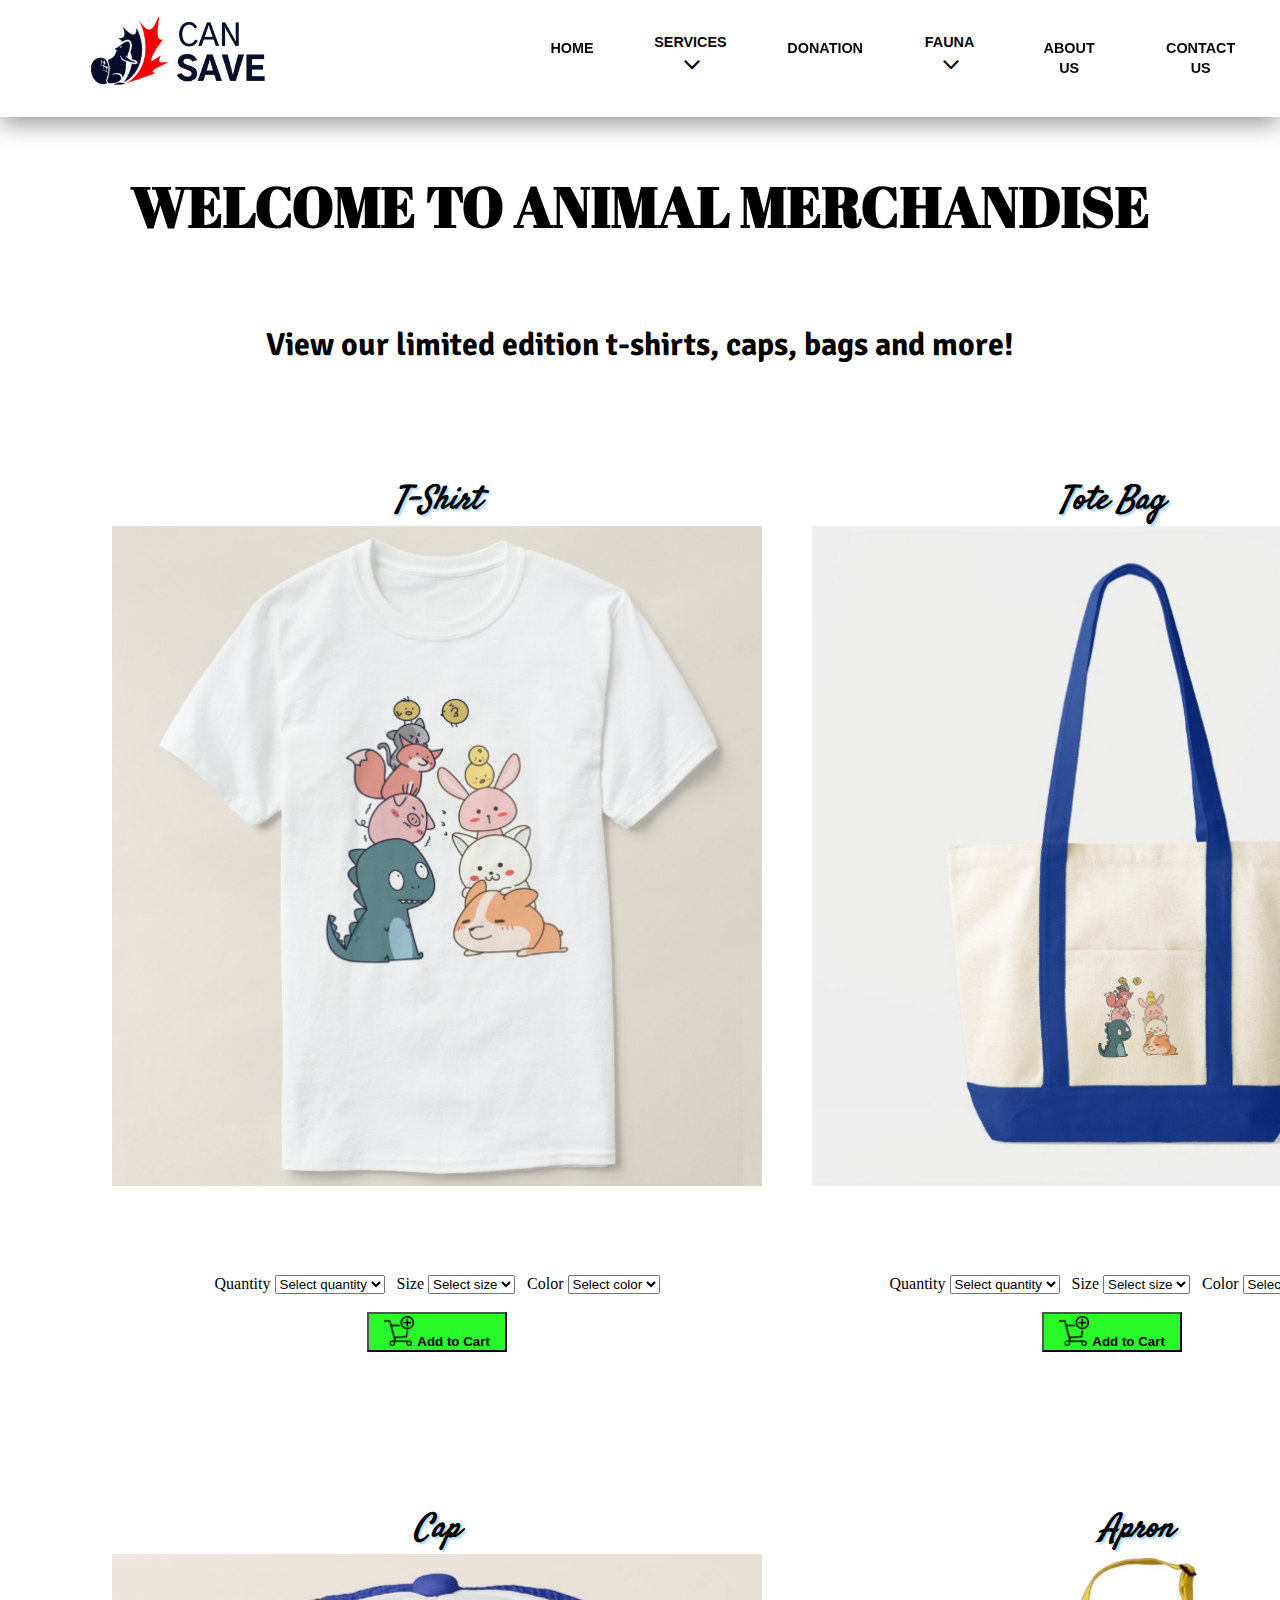
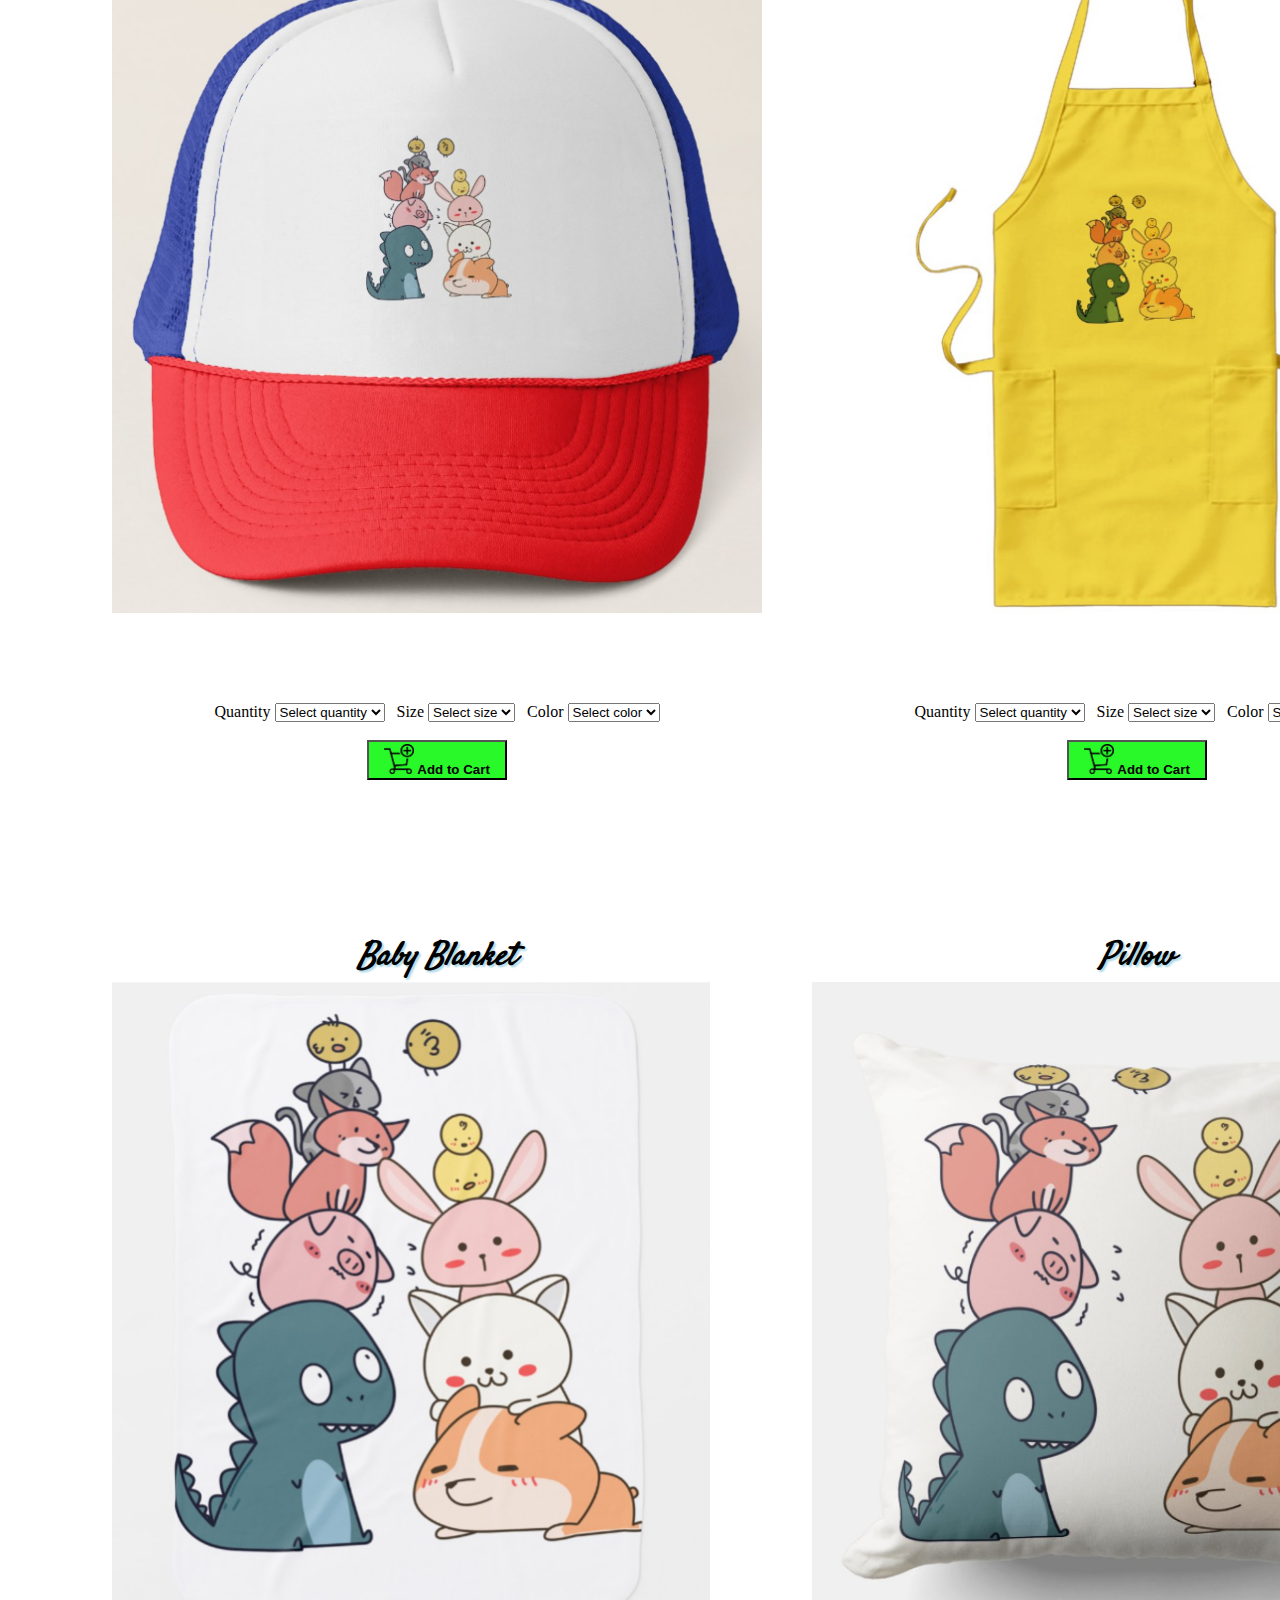
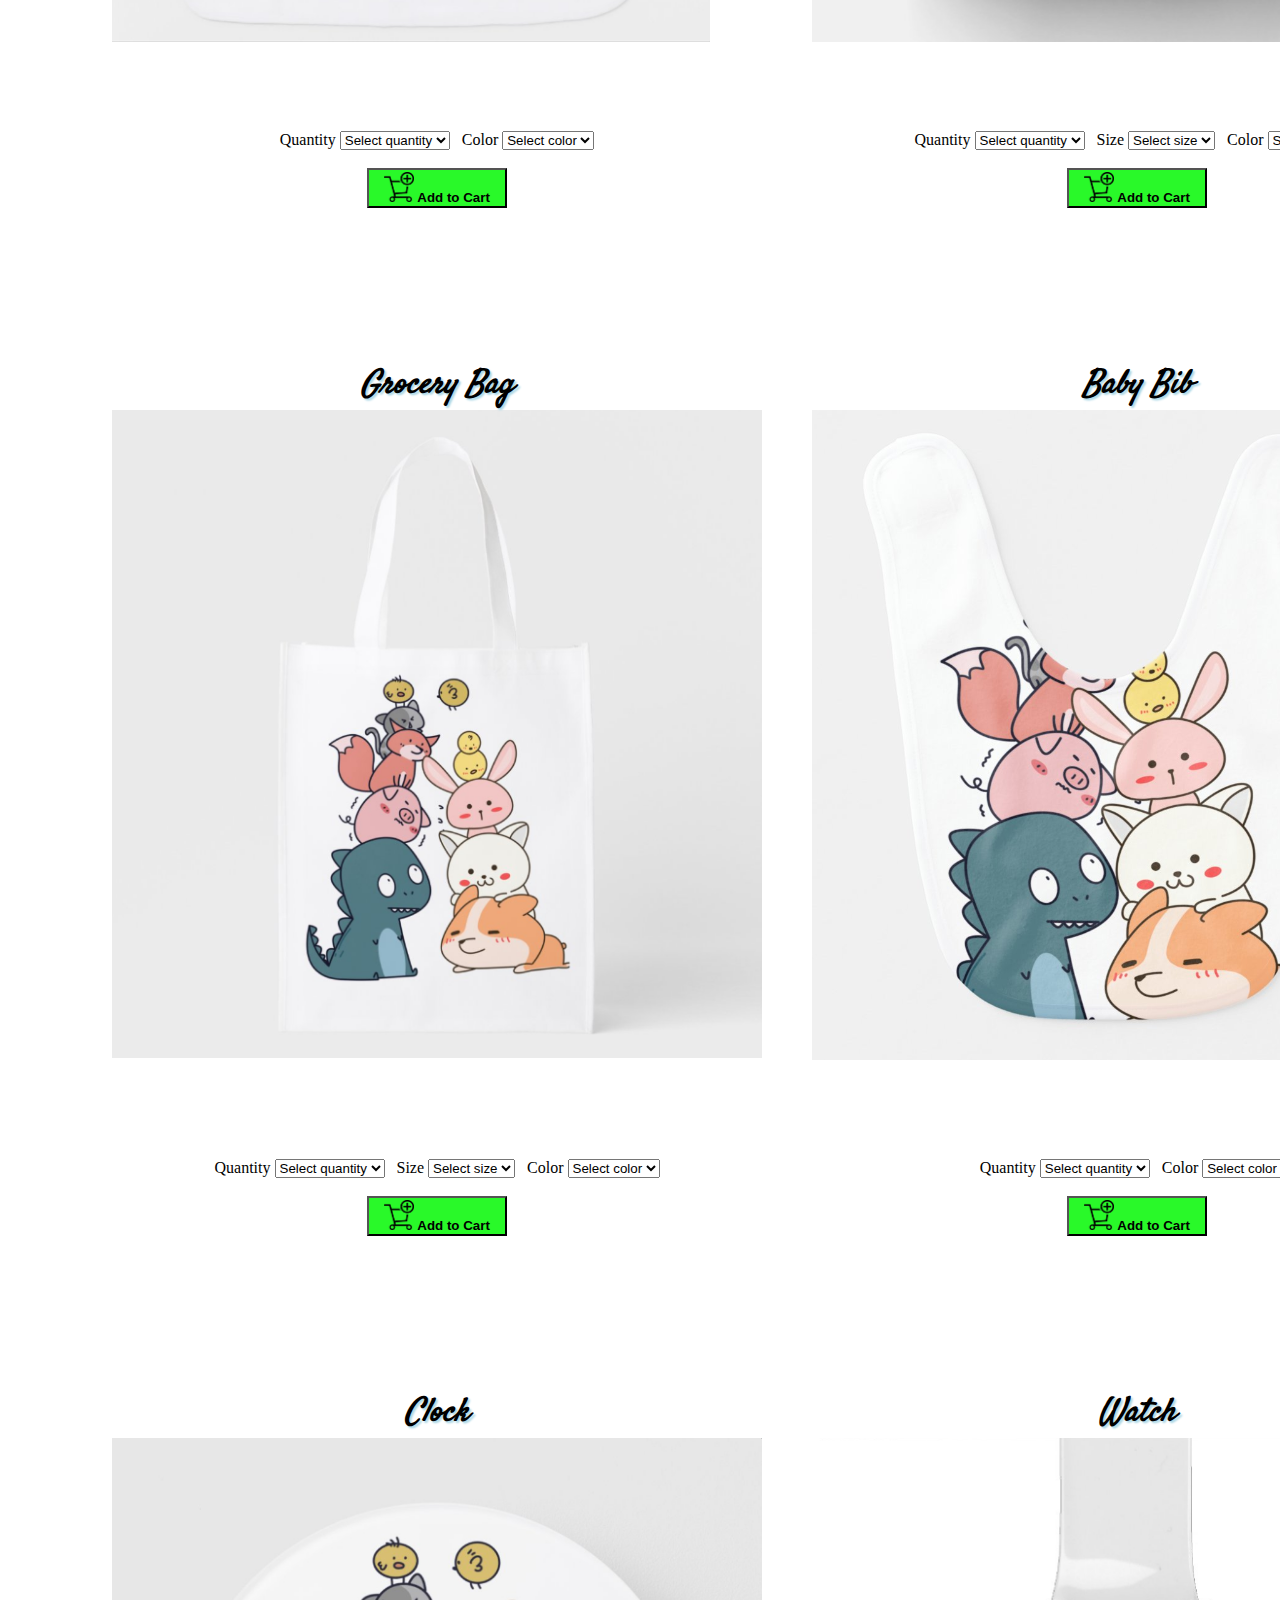
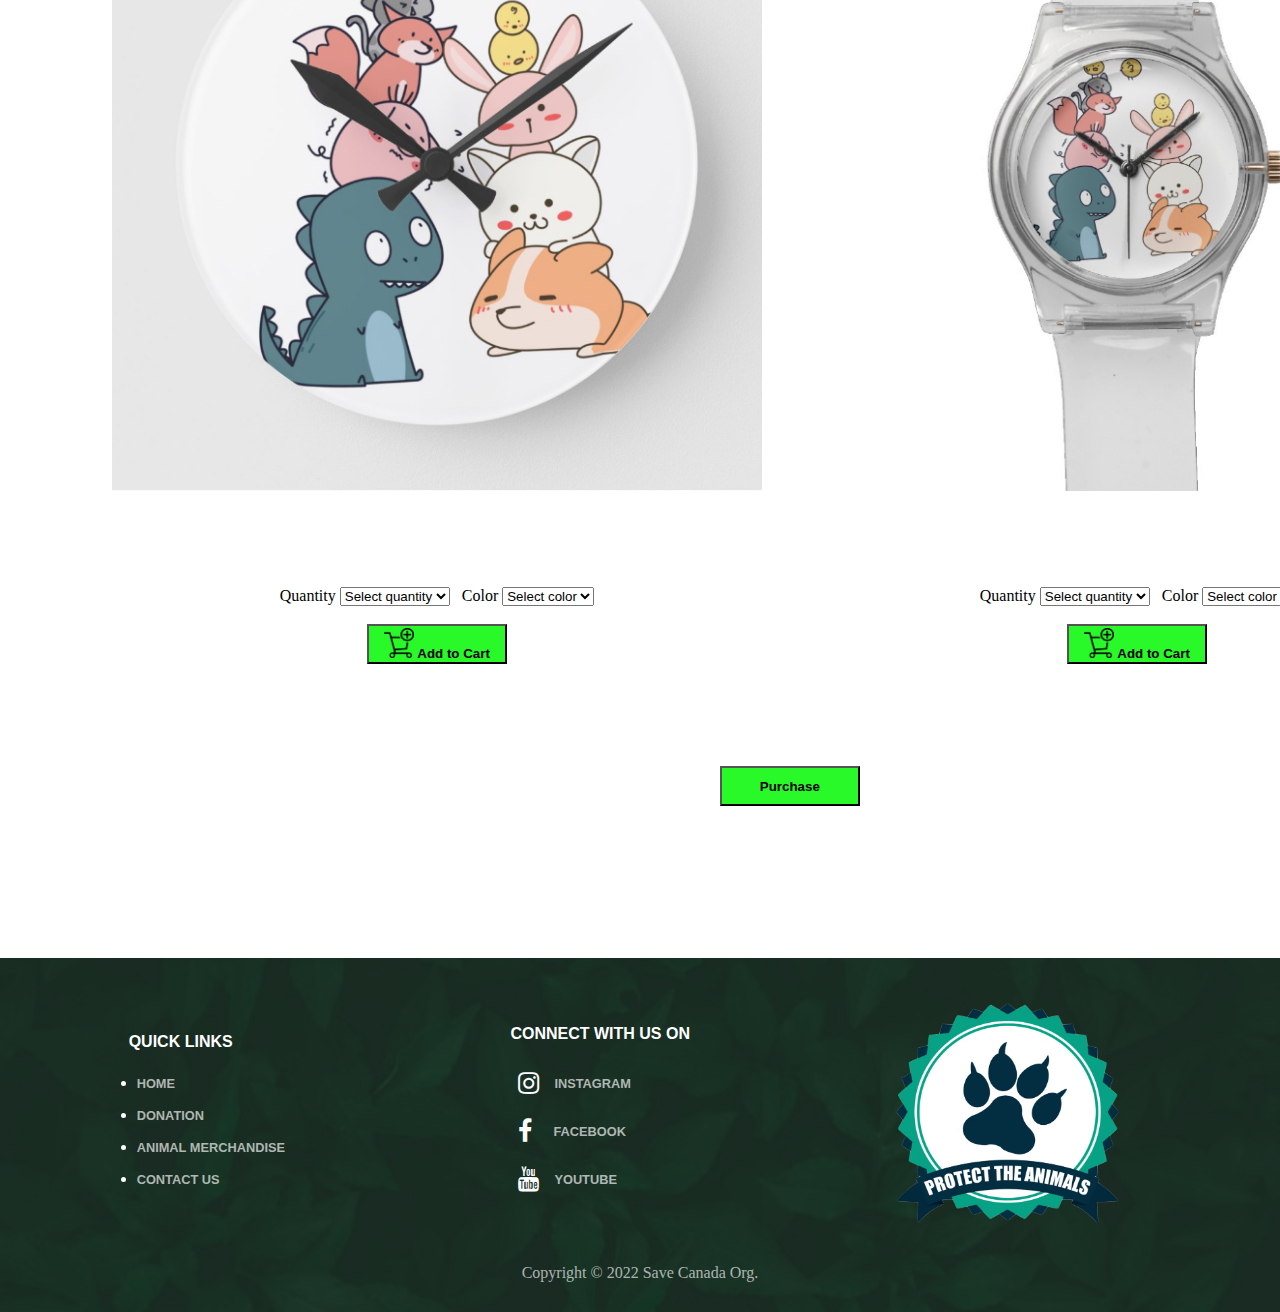
==== commit e9af6126: "Add files via upload" ====
--- a/Animal Merchandise.html
+++ b/Animal Merchandise.html
@@ -1,377 +1,377 @@
-<!DOCTYPE html>
-<html lang="en">
-  <head>
-    <title>Animal Merchandise</title>
-    <meta charset="utf-8">
-    <link rel="shortcut icon" href="Images/Thumbnail.png">
-    <link rel="preconnect" href="https://fonts.googleapis.com">
-    <link rel="preconnect" href="https://fonts.gstatic.com" crossorigin>
-    <link href="https://fonts.googleapis.com/css2?family=Abril+Fatface&family=Satisfy&family=Signika+Negative&display=swap" rel="stylesheet">
-    <meta
-      name="description"
-      content="Animal Merchandise">
-    <meta
-      name="keywords"
-      content="animal, merchandise">
-    <link rel="stylesheet" href="CSS/home.css">
-    <link rel="stylesheet" href="CSS/footer.css">
-    <link rel="stylesheet" href="CSS/common.css">
-    <link rel="stylesheet" href="CSS/header.css">
-    <link rel="stylesheet" href="CSS/AnimalMerchandise.css">
-  </head>
-
-  <body>
-    <div class="navclass"></div>
-    <section class="home">
-        <header>
-            <h1>WELCOME TO ANIMAL MERCHANDISE</h1><br>
-            <h2>View our limited edition t-shirts, caps, bags and more!</h2>
-        </header>
-        <main>
-            <!-- T-Shirt -->
-            <div id="image1">
-                <h3>T-Shirt</h3>
-                <div class="options">
-                    <!-- T-Shirt Quantity selection-->
-                    Quantity
-                    <select class="quantity" size="1">
-                        <option value="Select quantity">Select quantity</option>
-                        <option value="1">1</option>
-                        <option value="2">2</option>
-                        <option value="3">3</option>
-                        <option value="4">4</option>
-                        <option value="5">5</option>
-                    </select>
-                    <!-- T-Shirt Size selection-->
-                    &nbsp; Size
-                    <select class="size" size="1">
-                        <option value="Select size">Select size</option>
-                        <option value="XS">XS</option>
-                        <option value="S">S</option>
-                        <option value="M">M</option>
-                        <option value="L">L</option>
-                        <option value="XL">XL</option>
-                        <option value="XXL">XXL</option>
-                    </select>
-                    <!-- T-Shirt Color selection-->
-                    &nbsp; Color
-                    <select class="color" size="1">
-                        <option value="Select color">Select color</option>
-                        <option value="Pink">Pink</option>
-                        <option value="Blue">Blue</option>
-                        <option value="Gray">Gray</option>
-                        <option value="White">White</option>
-                        <option value="Black">Black</option>
-                    </select>
-                    <br><br><button type="submit" id="addtocart1"><img src="Images/cart.png" height="30" width="30" alt="Cart"> Add to Cart</button>
-                </div>
-            </div>
-            <!-- Tote Bag -->
-            <div id="image2">
-                <h3>Tote Bag</h3>
-                <div class="options">
-                    <!-- Tote Bag Quantity selection-->
-                    Quantity
-                    <select class="quantity" size="1">
-                        <option value="Select quantity">Select quantity</option>
-                        <option value="1">1</option>
-                        <option value="2">2</option>
-                        <option value="3">3</option>
-                        <option value="4">4</option>
-                        <option value="5">5</option>
-                    </select>
-                    <!-- Tote Bag Size selection-->
-                    &nbsp; Size
-                    <select class="size" size="1">
-                        <option value="Select size">Select size</option>
-                        <option value="S">S</option>
-                        <option value="M">M</option>
-                        <option value="L">L</option>
-                    </select>
-                    <!-- Tote Bag Color selection-->
-                    &nbsp; Color
-                    <select class="color" size="1">
-                        <option value="Select color">Select color</option>
-                        <option value="Pink">Pink</option>
-                        <option value="Blue">Blue</option>
-                        <option value="Gray">Gray</option>
-                        <option value="White">White</option>
-                        <option value="Black">Black</option>
-                    </select>
-                    <br><br><button type="submit" id="addtocart2"><img src="Images/cart.png" height="30" width="30" alt="Cart"> Add to Cart</button>
-                </div>
-            </div>
-            <!-- Cap -->
-            <div id="image3">
-                <h3>Cap</h3>
-                <div class="options">
-                    <!-- Cap Quantity selection-->
-                    Quantity
-                    <select class="quantity" size="1">
-                        <option value="Select quantity">Select quantity</option>
-                        <option value="1">1</option>
-                        <option value="2">2</option>
-                        <option value="3">3</option>
-                        <option value="4">4</option>
-                        <option value="5">5</option>
-                    </select>
-                    <!-- Cap Size selection-->
-                    &nbsp; Size
-                    <select class="size" size="1">
-                        <option value="Select size">Select size</option>
-                        <option value="S">S</option>
-                        <option value="M">M</option>
-                        <option value="L">L</option>
-                    </select>
-                    <!-- Cap Color selection-->
-                    &nbsp; Color
-                    <select class="color" size="1">
-                        <option value="Select color">Select color</option>
-                        <option value="Pink">Pink</option>
-                        <option value="Blue">Blue</option>
-                        <option value="Gray">Gray</option>
-                        <option value="White">White</option>
-                        <option value="Black">Black</option>
-                    </select>
-                    <br><br><button type="submit" id="addtocart3"><img src="Images/cart.png" height="30" width="30" alt="Cart"> Add to Cart</button>
-                </div>
-            </div>
-            <!-- Apron -->
-            <div id="image4">
-                <h3>Apron</h3>
-                <div class="options">
-                    <!-- Apron Quantity selection-->
-                    Quantity
-                    <select class="quantity" size="1">
-                        <option value="Select quantity">Select quantity</option>
-                        <option value="1">1</option>
-                        <option value="2">2</option>
-                        <option value="3">3</option>
-                        <option value="4">4</option>
-                        <option value="5">5</option>
-                    </select>
-                    <!-- Apron Size selection-->
-                    &nbsp; Size
-                    <select class="size" size="1">
-                        <option value="Select size">Select size</option>
-                        <option value="XS">XS</option>
-                        <option value="S">S</option>
-                        <option value="M">M</option>
-                        <option value="L">L</option>
-                        <option value="XL">XL</option>
-                        <option value="XXL">XXL</option>
-                    </select>
-                    <!-- Apron Color selection-->
-                    &nbsp; Color
-                    <select class="color" size="1">
-                        <option value="Select color">Select color</option>
-                        <option value="Pink">Pink</option>
-                        <option value="Blue">Blue</option>
-                        <option value="Gray">Gray</option>
-                        <option value="White">White</option>
-                        <option value="Black">Black</option>
-                    </select>
-                    <br><br><button type="submit" id="addtocart4"><img src="Images/cart.png" height="30" width="30" alt="Cart"> Add to Cart</button>
-                </div>
-            </div>
-            <!-- Baby Blanket -->
-            <div id="image5">
-                <h3>Baby Blanket</h3>
-                <div class="options">
-                    <!-- Baby Blanket Quantity selection-->
-                    Quantity
-                    <select class="quantity" size="1">
-                        <option value="Select quantity">Select quantity</option>
-                        <option value="1">1</option>
-                        <option value="2">2</option>
-                        <option value="3">3</option>
-                        <option value="4">4</option>
-                        <option value="5">5</option>
-                    </select>
-                    <!-- Baby Blanket Color selection-->
-                    &nbsp; Color
-                    <select class="color" size="1">
-                        <option value="Select color">Select color</option>
-                        <option value="Pink">Pink</option>
-                        <option value="Blue">Blue</option>
-                        <option value="Gray">Gray</option>
-                        <option value="White">White</option>
-                        <option value="Black">Black</option>
-                    </select>
-                    <br><br><button type="submit" id="addtocart5"><img src="Images/cart.png" height="30" width="30" alt="Cart"> Add to Cart</button>
-                </div>
-            </div>
-            <!-- Pillow -->
-            <div id="image6">
-                <h3>Pillow</h3>
-                <div class="options">
-                    <!-- Pillow Quantity selection-->
-                    Quantity
-                    <select class="quantity" size="1">
-                        <option value="Select quantity">Select quantity</option>
-                        <option value="1">1</option>
-                        <option value="2">2</option>
-                        <option value="3">3</option>
-                        <option value="4">4</option>
-                        <option value="5">5</option>
-                    </select>
-                    <!-- Pillow Size selection-->
-                    &nbsp; Size
-                    <select class="size" size="1">
-                        <option value="Select size">Select size</option>
-                        <option value="S">S</option>
-                        <option value="M">M</option>
-                        <option value="L">L</option>
-                    </select>
-                    <!-- Pillow Color selection-->
-                    &nbsp; Color
-                    <select class="color" size="1">
-                        <option value="Select color">Select color</option>
-                        <option value="Pink">Pink</option>
-                        <option value="Blue">Blue</option>
-                        <option value="Gray">Gray</option>
-                        <option value="White">White</option>
-                        <option value="Black">Black</option>
-                    </select>
-                    <br><br><button type="submit" id="addtocart6"><img src="Images/cart.png" height="30" width="30" alt="Cart"> Add to Cart</button>
-                </div>
-            </div>
-            <!-- Grocery Bag -->
-            <div id="image7">
-                <h3>Grocery Bag</h3>
-                <div class="options">
-                    <!-- Grocery Bag Quantity selection-->
-                    Quantity
-                    <select class="quantity" size="1">
-                        <option value="Select quantity">Select quantity</option>
-                        <option value="1">1</option>
-                        <option value="2">2</option>
-                        <option value="3">3</option>
-                        <option value="4">4</option>
-                        <option value="5">5</option>
-                    </select>
-                    <!-- Grocery Bag Size selection-->
-                    &nbsp; Size
-                    <select class="size" size="1">
-                        <option value="Select size">Select size</option>
-                        <option value="S">S</option>
-                        <option value="M">M</option>
-                        <option value="L">L</option>
-                    </select>
-                    <!-- Grocery Bag Color selection-->
-                    &nbsp; Color
-                    <select class="color" size="1">
-                        <option value="Select color">Select color</option>
-                        <option value="Pink">Pink</option>
-                        <option value="Blue">Blue</option>
-                        <option value="Gray">Gray</option>
-                        <option value="White">White</option>
-                        <option value="Black">Black</option>
-                    </select>
-                    <br><br><button type="submit" id="addtocart7"><img src="Images/cart.png" height="30" width="30" alt="Cart"> Add to Cart</button>
-                </div>
-            </div>
-            <!-- Baby Bib -->
-            <div id="image8">
-                <h3>Baby Bib</h3>
-                <div class="options">
-                    <!-- Baby Bib Quantity selection-->
-                    Quantity
-                    <select class="quantity" size="1">
-                        <option value="Select quantity">Select quantity</option>
-                        <option value="1">1</option>
-                        <option value="2">2</option>
-                        <option value="3">3</option>
-                        <option value="4">4</option>
-                        <option value="5">5</option>
-                    </select>
-                    <!-- Baby Bib Color selection-->
-                    &nbsp; Color
-                    <select class="color" size="1">
-                        <option value="Select color">Select color</option>
-                        <option value="Pink">Pink</option>
-                        <option value="Blue">Blue</option>
-                        <option value="Gray">Gray</option>
-                        <option value="White">White</option>
-                        <option value="Black">Black</option>
-                    </select>
-                    <br><br><button type="submit" id="addtocart8"><img src="Images/cart.png" height="30" width="30" alt="Cart"> Add to Cart</button>
-                </div>
-            </div>
-            <!-- Clock -->
-            <div id="image9">
-                <h3>Clock</h3>
-                <div class="options">
-                    <!-- Clock Quantity selection-->
-                    Quantity
-                    <select class="quantity" size="1">
-                        <option value="Select quantity">Select quantity</option>
-                        <option value="1">1</option>
-                        <option value="2">2</option>
-                        <option value="3">3</option>
-                        <option value="4">4</option>
-                        <option value="5">5</option>
-                    </select>
-                    <!-- Clock Color selection-->
-                    &nbsp; Color
-                    <select class="color" size="1">
-                        <option value="Select color">Select color</option>
-                        <option value="Pink">Pink</option>
-                        <option value="Blue">Blue</option>
-                        <option value="Gray">Gray</option>
-                        <option value="White">White</option>
-                        <option value="Black">Black</option>
-                    </select>
-                    <br><br><button type="submit" id="addtocart9"><img src="Images/cart.png" height="30" width="30" alt="Cart"> Add to Cart</button>
-                </div>
-            </div>
-            <!-- Watch -->
-            <div id="image10">
-                <h3>Watch</h3>
-                <div class="options">
-                    <!-- Watch Quantity selection-->
-                    Quantity
-                    <select class="quantity" size="1">
-                        <option value="Select quantity">Select quantity</option>
-                        <option value="1">1</option>
-                        <option value="2">2</option>
-                        <option value="3">3</option>
-                        <option value="4">4</option>
-                        <option value="5">5</option>
-                    </select>
-                    <!-- Watch Color selection-->
-                    &nbsp; Color
-                    <select class="color" size="1">
-                        <option value="Select color">Select color</option>
-                        <option value="Pink">Pink</option>
-                        <option value="Blue">Blue</option>
-                        <option value="Gray">Gray</option>
-                        <option value="White">White</option>
-                        <option value="Black">Black</option>
-                    </select>
-                    <br><br><button type="submit" id="addtocart10"><img src="Images/cart.png" height="30" width="30" alt="Cart"> Add to Cart</button>
-                </div>
-            </div>
-
-            <footer>
-                <a href="/Thankyou.html">
-                `   <button type="submit" id="purchase">Purchase</button>
-                </a>
-            </footer>
-        </main> 
-    </section>
-    <div class="footerclass"></div>
-    <script src="//code.jquery.com/jquery-1.10.2.js"></script>
-    <script src="/script/addtocart"></script>
-  </body>
-</html>
-
-<script type="text/javascript">
-  $(function () {
-    $(".navclass").load("navigation.html");
-  });
-  $(function () {
-    $(".footerclass").load("footer.html");
-  });
-</script>
-
+<!DOCTYPE html>
+<html lang="en">
+  <head>
+    <title>Animal Merchandise</title>
+    <meta charset="utf-8">
+    <link rel="shortcut icon" href="Images/Thumbnail.png">
+    <link rel="preconnect" href="https://fonts.googleapis.com">
+    <link rel="preconnect" href="https://fonts.gstatic.com" crossorigin>
+    <link href="https://fonts.googleapis.com/css2?family=Abril+Fatface&family=Satisfy&family=Signika+Negative&display=swap" rel="stylesheet">
+    <meta
+      name="description"
+      content="Animal Merchandise">
+    <meta
+      name="keywords"
+      content="animal, merchandise">
+    <link rel="stylesheet" href="CSS/home.css">
+    <link rel="stylesheet" href="CSS/footer.css">
+    <link rel="stylesheet" href="CSS/common.css">
+    <link rel="stylesheet" href="CSS/header.css">
+    <link rel="stylesheet" href="CSS/AnimalMerchandise.css">
+  </head>
+
+  <body>
+    <div class="navclass"></div>
+    <section class="home">
+        <header>
+            <h1>WELCOME TO ANIMAL MERCHANDISE</h1><br>
+            <h2>View our limited edition t-shirts, caps, bags and more!</h2>
+        </header>
+        <main>
+            <!-- T-Shirt -->
+            <div id="image1">
+                <h3>T-Shirt</h3>
+                <div class="options">
+                    <!-- T-Shirt Quantity selection-->
+                    Quantity
+                    <select class="quantity" size="1">
+                        <option value="Select quantity">Select quantity</option>
+                        <option value="1">1</option>
+                        <option value="2">2</option>
+                        <option value="3">3</option>
+                        <option value="4">4</option>
+                        <option value="5">5</option>
+                    </select>
+                    <!-- T-Shirt Size selection-->
+                    &nbsp; Size
+                    <select class="size" size="1">
+                        <option value="Select size">Select size</option>
+                        <option value="XS">XS</option>
+                        <option value="S">S</option>
+                        <option value="M">M</option>
+                        <option value="L">L</option>
+                        <option value="XL">XL</option>
+                        <option value="XXL">XXL</option>
+                    </select>
+                    <!-- T-Shirt Color selection-->
+                    &nbsp; Color
+                    <select class="color" size="1">
+                        <option value="Select color">Select color</option>
+                        <option value="Pink">Pink</option>
+                        <option value="Blue">Blue</option>
+                        <option value="Gray">Gray</option>
+                        <option value="White">White</option>
+                        <option value="Black">Black</option>
+                    </select>
+                    <br><br><button type="submit" id="addtocart1"><img src="Images/cart.png" height="30" width="30" alt="Cart"> Add to Cart</button>
+                </div>
+            </div>
+            <!-- Tote Bag -->
+            <div id="image2">
+                <h3>Tote Bag</h3>
+                <div class="options">
+                    <!-- Tote Bag Quantity selection-->
+                    Quantity
+                    <select class="quantity" size="1">
+                        <option value="Select quantity">Select quantity</option>
+                        <option value="1">1</option>
+                        <option value="2">2</option>
+                        <option value="3">3</option>
+                        <option value="4">4</option>
+                        <option value="5">5</option>
+                    </select>
+                    <!-- Tote Bag Size selection-->
+                    &nbsp; Size
+                    <select class="size" size="1">
+                        <option value="Select size">Select size</option>
+                        <option value="S">S</option>
+                        <option value="M">M</option>
+                        <option value="L">L</option>
+                    </select>
+                    <!-- Tote Bag Color selection-->
+                    &nbsp; Color
+                    <select class="color" size="1">
+                        <option value="Select color">Select color</option>
+                        <option value="Pink">Pink</option>
+                        <option value="Blue">Blue</option>
+                        <option value="Gray">Gray</option>
+                        <option value="White">White</option>
+                        <option value="Black">Black</option>
+                    </select>
+                    <br><br><button type="submit" id="addtocart2"><img src="Images/cart.png" height="30" width="30" alt="Cart"> Add to Cart</button>
+                </div>
+            </div>
+            <!-- Cap -->
+            <div id="image3">
+                <h3>Cap</h3>
+                <div class="options">
+                    <!-- Cap Quantity selection-->
+                    Quantity
+                    <select class="quantity" size="1">
+                        <option value="Select quantity">Select quantity</option>
+                        <option value="1">1</option>
+                        <option value="2">2</option>
+                        <option value="3">3</option>
+                        <option value="4">4</option>
+                        <option value="5">5</option>
+                    </select>
+                    <!-- Cap Size selection-->
+                    &nbsp; Size
+                    <select class="size" size="1">
+                        <option value="Select size">Select size</option>
+                        <option value="S">S</option>
+                        <option value="M">M</option>
+                        <option value="L">L</option>
+                    </select>
+                    <!-- Cap Color selection-->
+                    &nbsp; Color
+                    <select class="color" size="1">
+                        <option value="Select color">Select color</option>
+                        <option value="Pink">Pink</option>
+                        <option value="Blue">Blue</option>
+                        <option value="Gray">Gray</option>
+                        <option value="White">White</option>
+                        <option value="Black">Black</option>
+                    </select>
+                    <br><br><button type="submit" id="addtocart3"><img src="Images/cart.png" height="30" width="30" alt="Cart"> Add to Cart</button>
+                </div>
+            </div>
+            <!-- Apron -->
+            <div id="image4">
+                <h3>Apron</h3>
+                <div class="options">
+                    <!-- Apron Quantity selection-->
+                    Quantity
+                    <select class="quantity" size="1">
+                        <option value="Select quantity">Select quantity</option>
+                        <option value="1">1</option>
+                        <option value="2">2</option>
+                        <option value="3">3</option>
+                        <option value="4">4</option>
+                        <option value="5">5</option>
+                    </select>
+                    <!-- Apron Size selection-->
+                    &nbsp; Size
+                    <select class="size" size="1">
+                        <option value="Select size">Select size</option>
+                        <option value="XS">XS</option>
+                        <option value="S">S</option>
+                        <option value="M">M</option>
+                        <option value="L">L</option>
+                        <option value="XL">XL</option>
+                        <option value="XXL">XXL</option>
+                    </select>
+                    <!-- Apron Color selection-->
+                    &nbsp; Color
+                    <select class="color" size="1">
+                        <option value="Select color">Select color</option>
+                        <option value="Pink">Pink</option>
+                        <option value="Blue">Blue</option>
+                        <option value="Gray">Gray</option>
+                        <option value="White">White</option>
+                        <option value="Black">Black</option>
+                    </select>
+                    <br><br><button type="submit" id="addtocart4"><img src="Images/cart.png" height="30" width="30" alt="Cart"> Add to Cart</button>
+                </div>
+            </div>
+            <!-- Baby Blanket -->
+            <div id="image5">
+                <h3>Baby Blanket</h3>
+                <div class="options">
+                    <!-- Baby Blanket Quantity selection-->
+                    Quantity
+                    <select class="quantity" size="1">
+                        <option value="Select quantity">Select quantity</option>
+                        <option value="1">1</option>
+                        <option value="2">2</option>
+                        <option value="3">3</option>
+                        <option value="4">4</option>
+                        <option value="5">5</option>
+                    </select>
+                    <!-- Baby Blanket Color selection-->
+                    &nbsp; Color
+                    <select class="color" size="1">
+                        <option value="Select color">Select color</option>
+                        <option value="Pink">Pink</option>
+                        <option value="Blue">Blue</option>
+                        <option value="Gray">Gray</option>
+                        <option value="White">White</option>
+                        <option value="Black">Black</option>
+                    </select>
+                    <br><br><button type="submit" id="addtocart5"><img src="Images/cart.png" height="30" width="30" alt="Cart"> Add to Cart</button>
+                </div>
+            </div>
+            <!-- Pillow -->
+            <div id="image6">
+                <h3>Pillow</h3>
+                <div class="options">
+                    <!-- Pillow Quantity selection-->
+                    Quantity
+                    <select class="quantity" size="1">
+                        <option value="Select quantity">Select quantity</option>
+                        <option value="1">1</option>
+                        <option value="2">2</option>
+                        <option value="3">3</option>
+                        <option value="4">4</option>
+                        <option value="5">5</option>
+                    </select>
+                    <!-- Pillow Size selection-->
+                    &nbsp; Size
+                    <select class="size" size="1">
+                        <option value="Select size">Select size</option>
+                        <option value="S">S</option>
+                        <option value="M">M</option>
+                        <option value="L">L</option>
+                    </select>
+                    <!-- Pillow Color selection-->
+                    &nbsp; Color
+                    <select class="color" size="1">
+                        <option value="Select color">Select color</option>
+                        <option value="Pink">Pink</option>
+                        <option value="Blue">Blue</option>
+                        <option value="Gray">Gray</option>
+                        <option value="White">White</option>
+                        <option value="Black">Black</option>
+                    </select>
+                    <br><br><button type="submit" id="addtocart6"><img src="Images/cart.png" height="30" width="30" alt="Cart"> Add to Cart</button>
+                </div>
+            </div>
+            <!-- Grocery Bag -->
+            <div id="image7">
+                <h3>Grocery Bag</h3>
+                <div class="options">
+                    <!-- Grocery Bag Quantity selection-->
+                    Quantity
+                    <select class="quantity" size="1">
+                        <option value="Select quantity">Select quantity</option>
+                        <option value="1">1</option>
+                        <option value="2">2</option>
+                        <option value="3">3</option>
+                        <option value="4">4</option>
+                        <option value="5">5</option>
+                    </select>
+                    <!-- Grocery Bag Size selection-->
+                    &nbsp; Size
+                    <select class="size" size="1">
+                        <option value="Select size">Select size</option>
+                        <option value="S">S</option>
+                        <option value="M">M</option>
+                        <option value="L">L</option>
+                    </select>
+                    <!-- Grocery Bag Color selection-->
+                    &nbsp; Color
+                    <select class="color" size="1">
+                        <option value="Select color">Select color</option>
+                        <option value="Pink">Pink</option>
+                        <option value="Blue">Blue</option>
+                        <option value="Gray">Gray</option>
+                        <option value="White">White</option>
+                        <option value="Black">Black</option>
+                    </select>
+                    <br><br><button type="submit" id="addtocart7"><img src="Images/cart.png" height="30" width="30" alt="Cart"> Add to Cart</button>
+                </div>
+            </div>
+            <!-- Baby Bib -->
+            <div id="image8">
+                <h3>Baby Bib</h3>
+                <div class="options">
+                    <!-- Baby Bib Quantity selection-->
+                    Quantity
+                    <select class="quantity" size="1">
+                        <option value="Select quantity">Select quantity</option>
+                        <option value="1">1</option>
+                        <option value="2">2</option>
+                        <option value="3">3</option>
+                        <option value="4">4</option>
+                        <option value="5">5</option>
+                    </select>
+                    <!-- Baby Bib Color selection-->
+                    &nbsp; Color
+                    <select class="color" size="1">
+                        <option value="Select color">Select color</option>
+                        <option value="Pink">Pink</option>
+                        <option value="Blue">Blue</option>
+                        <option value="Gray">Gray</option>
+                        <option value="White">White</option>
+                        <option value="Black">Black</option>
+                    </select>
+                    <br><br><button type="submit" id="addtocart8"><img src="Images/cart.png" height="30" width="30" alt="Cart"> Add to Cart</button>
+                </div>
+            </div>
+            <!-- Clock -->
+            <div id="image9">
+                <h3>Clock</h3>
+                <div class="options">
+                    <!-- Clock Quantity selection-->
+                    Quantity
+                    <select class="quantity" size="1">
+                        <option value="Select quantity">Select quantity</option>
+                        <option value="1">1</option>
+                        <option value="2">2</option>
+                        <option value="3">3</option>
+                        <option value="4">4</option>
+                        <option value="5">5</option>
+                    </select>
+                    <!-- Clock Color selection-->
+                    &nbsp; Color
+                    <select class="color" size="1">
+                        <option value="Select color">Select color</option>
+                        <option value="Pink">Pink</option>
+                        <option value="Blue">Blue</option>
+                        <option value="Gray">Gray</option>
+                        <option value="White">White</option>
+                        <option value="Black">Black</option>
+                    </select>
+                    <br><br><button type="submit" id="addtocart9"><img src="Images/cart.png" height="30" width="30" alt="Cart"> Add to Cart</button>
+                </div>
+            </div>
+            <!-- Watch -->
+            <div id="image10">
+                <h3>Watch</h3>
+                <div class="options">
+                    <!-- Watch Quantity selection-->
+                    Quantity
+                    <select class="quantity" size="1">
+                        <option value="Select quantity">Select quantity</option>
+                        <option value="1">1</option>
+                        <option value="2">2</option>
+                        <option value="3">3</option>
+                        <option value="4">4</option>
+                        <option value="5">5</option>
+                    </select>
+                    <!-- Watch Color selection-->
+                    &nbsp; Color
+                    <select class="color" size="1">
+                        <option value="Select color">Select color</option>
+                        <option value="Pink">Pink</option>
+                        <option value="Blue">Blue</option>
+                        <option value="Gray">Gray</option>
+                        <option value="White">White</option>
+                        <option value="Black">Black</option>
+                    </select>
+                    <br><br><button type="submit" id="addtocart10"><img src="Images/cart.png" height="30" width="30" alt="Cart"> Add to Cart</button>
+                </div>
+            </div>
+
+            <footer>
+                <a href="/Thankyou.html">
+                `   <button type="submit" id="purchase">Purchase</button>
+                </a>
+            </footer>
+        </main> 
+    </section>
+    <div class="footerclass"></div>
+    <script src="//code.jquery.com/jquery-1.10.2.js"></script>
+    <script src="/script/addtocart"></script>
+  </body>
+</html>
+
+<script type="text/javascript">
+  $(function () {
+    $(".navclass").load("navigation.html");
+  });
+  $(function () {
+    $(".footerclass").load("footer.html");
+  });
+</script>
+
--- a/CSS/home.css
+++ b/CSS/home.css
@@ -0,0 +1,356 @@
+/* -----desktop view ----- */
+@media only screen and (min-width: 760px) {
+body {
+  margin: 0 auto;
+}
+.last_content{
+  position: relative;
+  display: grid;
+  justify-content: space-around;
+}
+.last_content
+img {
+ 
+  display: block;
+          margin-left: auto;
+          margin-right: auto;
+}
+* {
+  box-sizing: border-box;
+}
+.home {
+  z-index: 0;
+  /* height: 190rem; */
+}
+.bannertext{
+  font-size:1.2rem; width: 35%;
+}
+/* .footerclass {
+  position: relative;
+} */
+.main_head {
+  width: 35%;
+  line-height: 50px;
+  font-size: 3em;
+  padding-bottom: 0.5rem;
+  font-family: century-gothic, sans-serif;
+  font-weight: 600;
+  color: #0d0f38;
+}
+.banner {
+  padding: 10em 5em;
+  margin-top: 0em;
+  line-height: 28px;
+}
+.paragraph {
+  padding-bottom: 1.2rem !important;
+}
+
+.navigation {
+  float: left;
+  width: 20%;
+  color: rgb(28, 159, 115);
+  height: 170rem;
+  background: rgba(157, 196, 175, 0.652);
+  padding: 10px;
+  padding-top: 20px;
+}
+
+.navigation a {
+  color: rgb(48, 97, 80);
+  line-height: 40px;
+}
+
+article {
+  float: left;
+  width: 80%;
+  height: 100%;
+}
+
+.fa-angle-right:before {
+  font-size: 24px;
+  font-weight: 600;
+  vertical-align: middle;
+  padding-left: 12px;
+  margin-top: -4px;
+}
+.first-content {
+  padding: 20px 80px;
+  background-image: linear-gradient(45deg, #00814e, #105c3c);
+}
+.secound_text{
+  width: 80%;
+}
+.secound-content {
+  padding: 20px 80px;
+}
+.third-content {
+  padding: 40px 80px;
+}
+.third-content .primary_head {
+  text-align: end;
+}
+.third-content .secoundary_head {
+  text-align: end;
+}
+
+.common_conetent {
+  display: flex;
+  flex: inherit;
+  flex-wrap: nowrap;
+  align-content: stretch;
+  justify-content: flex-end;
+}
+
+.animalcontent p::first-letter {
+  font-size: 400%;
+}
+
+.content p::first-letter {
+  font-size: 400%;
+  color: rgb(225, 32, 32);
+}
+.third-content img {
+  display: block;
+  margin-left: auto;
+  margin-right: auto;
+  width: 80;
+}
+
+.hotspot {
+  position: absolute;
+  border-radius: 50%;
+  background-color: rgba(255, 255, 255, 0.56);
+  border: 1px solid rgba(183, 183, 183, 0.49);
+}
+.hotspot + * {
+  pointer-events: none;
+  opacity: 0;
+}
+.hotspot:hover + * {
+  opacity: 1;
+}
+.sidenav2{
+  list-style-type: none;
+  position: sticky;
+  top: 150px
+}
+.animal_box {
+  background-image: linear-gradient(45deg, #ffd46e, #ed9200);
+  border-radius: 15px;
+  padding: 10px 30px 10px 0px;
+  box-shadow: 0px 0px 23px #b97a049b;
+}
+
+.map1{
+  top: 20em; 
+  left: 19em; 
+  height: 30px; 
+  width: 30px;
+}
+.map2{
+  top: 22em; 
+  left: 31em; 
+  height: 30px; 
+  width: 30px;
+}
+
+.map3{
+  top: 13em; 
+  left: 19em; 
+  height: 30px; 
+  width: 30px;
+}
+
+.map4{
+  top: 24em; 
+  left: 39em; 
+  height: 30px; 
+  width: 30px;
+}
+
+.map5{
+  top: 22em; 
+  left: 43em; 
+  height: 30px; 
+  width: 30px;
+}
+}
+/* ------mobile view ----- */
+@media only screen and (max-width: 760px) {
+  body {
+    margin: 0 auto;
+    width: 100%;
+  }
+.homebanner{
+  margin-top: -83px;
+}
+  * {
+    box-sizing: border-box;
+  }
+  /* .home {
+    z-index: 0;
+    height: 300rem;
+  } */
+  
+  .footerclass {
+    position: relative;
+  }
+  .main_head {
+    line-height: 50px;
+    font-size: 3em;
+    padding-bottom: 0.5rem;
+    font-family: century-gothic, sans-serif;
+    font-weight: 600;
+    color: #ffffff;
+    text-shadow: 0px 0px 100px #000000;
+  }
+  .banner {
+    padding: 9em  0em 2em 0em;
+    margin-top: 0em;
+    line-height: 25px;
+    text-align: center;
+  }
+  .paragraph {
+    padding-bottom: 1.2rem !important;
+  }
+  
+  .navigation {
+    position: sticky;
+    width: 100%;
+    color: rgb(28, 159, 115);
+    background: rgba(157, 196, 175, 0.652);
+    padding: 10px;
+    padding-top: 20px;
+  }
+  
+  .navigation a {
+    color: rgb(48, 97, 80);
+    line-height: 40px;
+  }
+  
+  .common_conetent img {
+    height: 14rem;
+    width: 22rem;
+  }
+  article {
+    width: 100%;
+    height: 100%;
+  }
+  .bannertext{
+    font-size:1.1rem;
+    padding: 0 1rem !important;
+    color: #ffffff!important;
+    text-shadow: 0px 0px 100px #000000!important;
+  }
+  .fa-angle-right:before {
+    font-size: 24px;
+    font-weight: 600;
+    vertical-align: middle;
+    padding-left: 12px;
+    margin-top: -4px;
+  }
+  .first-content {
+    padding: 2em 1em;
+    background-image: linear-gradient(45deg, #00814e, #105c3c);
+  }
+  .secound-content {
+    padding: 2em 1em;
+  }
+  .third-content {
+    padding: 2em 1em;
+  }
+  .third-content .primary_head {
+    text-align: end;
+  }
+  .third-content .secoundary_head {
+    text-align: end;
+  }
+  
+  .common_conetent {
+    display: flex;
+    flex-direction: column;
+  }
+  
+  .animalcontent p::first-letter {
+    font-size: 200%;
+  }
+  
+  .content p::first-letter {
+    font-size: 200%;
+    color: rgb(225, 32, 32);
+  }
+ 
+  .last_content{
+    position: relative;
+    display: grid;
+    justify-content: space-around;
+  }
+  .last_content
+    img {
+      display: block;
+      margin-left: auto;
+      margin-right: auto;
+      width: 95vw;
+      height: 60vh;
+  }
+  
+  .hotspot {
+    position: absolute;
+    border-radius: 50%;
+    background-color: rgba(255, 255, 255, 0.56);
+    border: 1px solid rgba(183, 183, 183, 0.49);
+  }
+  .hotspot + * {
+    pointer-events: none;
+    opacity: 0;
+  }
+  .hotspot:hover + * {
+    opacity: 1;
+  }
+  
+  .animal_box {
+    background-image: linear-gradient(45deg, #ffd46e, #ed9200);
+    border-radius: 15px;
+    padding: 10px 30px 10px 0px;
+    box-shadow: 0px 0px 23px #b97a049b;
+  }
+  .animalsort{
+    display: grid;
+    justify-content: space-around;
+  }
+  .map1{
+    top: 20em; 
+    left: 5em; 
+    height: 30px; 
+    width: 30px;
+  }
+
+  .map2{
+    top: 22em; 
+    left: 13em; 
+    height: 30px; 
+    width: 30px;
+  }
+
+  .map3{
+    top: 13em; 
+    left: 4em; 
+    height: 30px; 
+    width: 30px;
+  }
+
+  .map4{
+    top: 25em; 
+    left: 19em; 
+    height: 30px; 
+    width: 30px;
+  }
+
+  .map5{
+    top: 22em; 
+    left: 22em; 
+    height: 30px; 
+    width: 30px;
+  }
+}
--- a/CSS/footer.css
+++ b/CSS/footer.css
@@ -0,0 +1,157 @@
+@media only screen and (min-width: 760px) {
+.theriary_head {
+  color: white;
+  margin-left: 2rem;
+}
+footer .footer {
+  /* position: absolute; */
+  left: 0;
+  bottom: 0;
+  margin-top: 20px;
+  width: 100%;
+  color: white;
+  padding: 0.6em 0em 3.2em;
+}
+footer img{
+  height:250px;
+  width:310px
+}
+ul {
+  color: white;
+  line-height: 2em;
+}
+li a {
+  text-decoration: none;
+  color: rgba(255, 255, 255, 0.66);
+  font-family: century-gothic, sans-serif;
+  font-weight: 600;
+  font-size: 0.8em;
+}
+footer section {
+  display: flex;
+  flex-wrap: nowrap;
+  align-content: stretch;
+  flex-direction: row-reverse;
+  justify-content: space-around;
+  align-items: center;
+}
+
+a:hover,
+a:focus {
+  color: rgb(85, 161, 136);
+}
+
+.fa-facebook::before {
+  color: white;
+  font-size: 25px;
+  padding-right: 21px;
+  vertical-align: sub;
+}
+.fa-youtube::before {
+  color: white;
+  font-size: 25px;
+  padding-right: 15px;
+  vertical-align: sub;
+}
+.fa-instagram::before {
+  color: white;
+  font-size: 25px;
+  padding-right: 15px;
+  vertical-align: sub;
+}
+a {
+  text-decoration: none;
+  color: rgba(255, 255, 255, 0.66);
+  font-family: century-gothic, sans-serif;
+  font-weight: 600;
+  font-size: 0.8em;
+  line-height: 20px;
+}
+.overlay{
+  visibility: hidden;
+}
+.opencalss{
+  visibility: hidden;
+}
+.copyright{
+  color: rgba(255, 255, 255, 0.649); text-align: center; margin-top: -3rem;
+}
+}
+/* -----mobile view ----- */
+@media only screen and (max-width: 760px) {
+  .theriary_head {
+    color: white;
+    margin-left: 2rem;
+  }
+  footer img {
+    height:0;
+    width:0;
+  }
+  footer .footer {
+    /* position: absolute; */
+    left: 0;
+    bottom: 0;
+    width: 100%;
+    color: white;
+    display: flex;
+    flex-direction: column;
+    align-items: center;
+    padding: 0.6em 0em 3.2em;
+  }
+  
+  ul {
+    color: white;
+    line-height: 2em;
+  }
+  li a {
+    text-decoration: none;
+    color: rgba(255, 255, 255, 0.66);
+    font-family: century-gothic, sans-serif;
+    font-weight: 600;
+    font-size: 0.8em;
+  }
+  footer section {
+    display: flex;
+    flex-wrap: nowrap;
+    align-content: stretch;
+    flex-direction: row-reverse;
+    justify-content: space-around;
+    align-items: center;
+  }
+  
+  a:hover,
+  a:focus {
+    color: rgb(85, 161, 136);
+  }
+
+  .fa-facebook::before {
+    color: white;
+    font-size: 25px;
+    padding-right: 21px;
+    vertical-align: sub;
+  }
+  .fa-youtube::before {
+    color: white;
+    font-size: 25px;
+    padding-right: 15px;
+    vertical-align: sub;
+  }
+  .fa-instagram::before {
+    color: white;
+    font-size: 25px;
+    padding-right: 15px;
+    vertical-align: sub;
+  }
+  a {
+    text-decoration: none;
+    color: rgba(255, 255, 255, 0.66);
+    font-family: century-gothic, sans-serif;
+    font-weight: 600;
+    font-size: 0.8em;
+    line-height: 20px;
+  }
+  .copyright{
+    color: rgba(255, 255, 255, 0.649); text-align: center; margin-top: -40px;
+  }
+  
+  }--- a/CSS/common.css
+++ b/CSS/common.css
@@ -0,0 +1,59 @@
+/* All these class can be overwritten by your choice */
+
+/* main header */
+.primary_head {
+  font-size: 2.1em;
+  font-family: century-gothic, sans-serif;
+  font-weight: 600;
+  color: #0d0f38;
+  margin-bottom: 0;
+}
+
+/* secondary header */
+.secoundary_head {
+  font-size: 1.8em;
+  font-family: century-gothic, sans-serif;
+  font-weight: 100;
+  color: #0d0f38;
+  margin-top: 0;
+  padding-top: 0;
+}
+
+/* theriary header */
+.theriary_head {
+  font-family: century-gothic, sans-serif;
+  font-weight: 600;
+  color: #0d0f38;
+  font-size: 1em;
+}
+
+/* paragraph */
+.paragraph {
+  font-family: Verdana, sans-serif;
+  color: #0d0f38;
+  font-size: 1.1em;
+  font-weight: 500;
+  line-height: 30px;
+}
+
+/* primary button */
+.primary_button {
+  color: white;
+  border: none;
+  background: #d95e5e;
+  padding: 1.4em 2.4em;
+  border-radius: 30em;
+  font-size: 0.8em;
+  box-shadow: 0px 6px 23px #0404046e;
+}
+
+/* secondary_botton */
+.secoundary_botton {
+  color: white;
+  border: none;
+  background: #74ad54;
+  padding: 1.4em 2.4em;
+  border-radius: 30em;
+  font-size: 0.8em;
+  box-shadow: 0px 6px 23px #0404046e;
+}
--- a/CSS/header.css
+++ b/CSS/header.css
@@ -0,0 +1,207 @@
+
+/* -----desktop view ----- */
+
+@media only screen and (min-width: 760px) {
+#mainMenu {
+  display: flex;
+  padding: 1.5em;
+  position: fixed;
+  box-shadow: 0px 6px 23px #0404046e;
+  z-index: 99;
+  width: 100%;
+  left: 0;
+  top: 0;
+  background-color: white;
+  padding: 0.6em;
+}
+nav a {
+  text-decoration: none;
+  color: rgb(8, 7, 12);
+  font-family: century-gothic, sans-serif;
+  font-weight: 600;
+  font-size: 0.9em;
+  padding: 2em;
+}
+nav img {
+  margin-left: 4rem;
+  margin-right: 15rem;
+  vertical-align: middle;
+}
+.fa-angle-down:before {
+  padding-left: 3px;
+  vertical-align: middle;
+  font-size: 28px;
+}
+#mainMenu img{
+  height:80px;
+   width:220px;
+}
+.menus{
+  float: right;
+  display: contents;
+}
+
+
+.dropdown-content {
+  display: none;
+  position: absolute;
+  background-color: #ffffff;
+  min-width: 160px;
+  border-radius: 20PX;
+  box-shadow: 1px 8px 16px 1px rgba(0, 0, 0, 0.416);
+  z-index: 999;
+}
+
+.dropdown-content a {
+  float: none;
+  color: black;
+  padding: 12px 16px;
+  text-decoration: none;
+  display: block;
+  text-align: left;
+}
+
+.dropdown-content a:hover {
+  background-color: #ddd;
+  border-radius: 20PX;
+}
+
+.dropdown:hover .dropdown-content {
+  display: block;
+}
+.dropdown {
+  float: right;
+  overflow: hidden;
+}
+
+.dropdown .dropbtn {
+ 
+  border: none;
+  outline: none; 
+  text-decoration: none;
+  color: rgb(8, 7, 12);
+  font-family: century-gothic, sans-serif;
+  font-weight: 600;
+  font-size: 0.9em;
+  padding: 1.7em 2em;
+  background-color: white;
+}
+#main2 , .navoption{
+  visibility: collapse;
+  height: 0;
+}
+.sidenav{
+  visibility: collapse;
+  height: 0;
+}
+}
+
+/* -----mobile view ----- */
+@media only screen and (max-width: 760px) {
+  #mainMenu{
+    visibility:collapse;
+    height: 0;
+    width: 0;
+  }
+  #mainMenu img {
+    width: 0;
+  }
+  .sidenav {
+    height: 100%;
+    width: 0;
+    position: fixed;
+    z-index: 1;
+    top: 0;
+    left: 0;
+    background-color: #111;
+    overflow-x: hidden;
+    transition: 0.5s;
+    padding-top: 60px;
+  }
+  
+  .sidenav a {
+    padding: 8px 8px 8px 32px;
+    text-decoration: none;
+    font-size: 25px;
+    color: #818181;
+    display: block;
+    transition: 0.3s;
+  }
+  
+  .sidenav a:hover {
+    color: #f1f1f1;
+  }
+  
+  .sidenav .closebtn {
+    position: absolute;
+    top: 15px;
+    right: -190px;
+    font-size: 36px;
+    margin-left: 50px;
+  }
+  
+  #main2 {
+    transition: margin-left .5s;
+  }
+  
+  @media screen and (max-height: 450px) {
+    .sidenav {padding-top: 15px;}
+    .sidenav a {font-size: 18px;}
+  }
+.navoption{
+  font-size:45px;cursor:
+  pointer;position:fixed;
+   border-radius: 10px; 
+   padding-left: 2px;
+   padding-right: 2px;
+   color:black;
+   z-index: 9999;
+
+}
+
+
+/* Style the sidenav links and the dropdown button */
+.sidenav a, .dropdown-btn {
+  padding: 10px 6px 10px 16px;
+  text-decoration: none;
+  font-size: 20px;
+  color: #818181;
+  display: block;
+  border: none;
+  background: none;
+  width: 100%;
+  text-align: left;
+  cursor: pointer;
+  outline: none;
+}
+
+
+.sidenav a:hover, .dropdown-btn:hover {
+  color: #f1f1f1;
+}
+
+
+.main {
+  margin-left: 200px; 
+  font-size: 20px; 
+  padding: 0px 10px;
+}
+
+
+.active {
+  background-color: green;
+  color: white;
+}
+
+.dropdown-container {
+  display: none;
+  background-color: #262626;
+  padding-left: 8px;
+}
+
+.fa-caret-down {
+  float: right;
+  padding-right: 8px;
+}
+}
+  
--- a/CSS/AnimalMerchandise.css
+++ b/CSS/AnimalMerchandise.css
@@ -0,0 +1,215 @@
+.home, main{
+    height: 100%;
+    /* margin-top: 10rem; */
+}
+
+.navclass, header h1, header h2 {
+    width: 100%;
+    text-align: center;
+    /* text-shadow: 2px 2px 2px gray; */
+}
+
+header h1 {
+    font-family: 'Abril Fatface', cursive;
+    font-size: 3.5em;
+    margin-top: 3em;
+}
+
+header h2 {
+    font-family: 'Signika Negative', sans-serif;
+    font-size: 2em;
+    margin-bottom: 130px;
+}
+
+main h3 {
+    position: relative;
+    top: -80px;
+    text-align: center;
+    font-size: xx-large;
+    font-family: 'Satisfy', cursive;
+    font-style: italic;
+    text-shadow: 2px 2px 2px lightblue;
+}
+
+main {
+    display: grid;
+    grid-template: repeat(5, 1fr)/ repeat(2, 1fr);
+    grid-gap: 75px 50px;
+    padding: 2em 7em;
+}
+
+/* T-Shirt Front */
+#image1 {
+    background-image: url('../Images/tfront.PNG');
+    width: 650px;
+    height: 660px;
+    background-repeat: no-repeat;
+    background-size: cover;
+}
+
+/* T-Shirt Back */
+#image1:hover {
+    background-image: url('../Images/tback.PNG');
+    width: 650px;
+    height: 660px;
+    background-repeat: no-repeat;
+    background-size: cover;
+}
+
+/* Tote Bag Front */
+#image2 {
+    background-image: url('../Images/totefront.PNG');
+    width: 600px;
+    height: 671px;
+    background-repeat: no-repeat;
+    background-size: cover;
+}
+
+/* Tote Bag Back */
+#image2:hover {
+    background-image: url('../Images/toteback.PNG');
+    width: 600px;
+    height: 660px;
+    background-repeat: no-repeat;
+    background-size: cover;
+}
+
+/* Cap */
+#image3 {
+    background-image: url('../Images/cap.PNG');
+    width: 650px;
+    height: 660px;
+    background-repeat: no-repeat;
+    background-size: cover;
+}
+
+/* Apron */
+#image4 {
+    background-image: url('../Images/apron.PNG');
+    width: 650px;
+    height: 660px;
+    background-repeat: no-repeat;
+    background-size: cover;
+}
+
+/* Baby Blanket Front */
+#image5 {
+    background-image: url('../Images/babyblanketfront.PNG');
+    width: 650px;
+    height: 660px;
+    background-repeat: no-repeat;
+    background-size: contain;
+}
+
+/* Baby Blanket Back */
+#image5:hover {
+    background-image: url('../Images/babyblanketback.PNG');
+    width: 650px;
+    height: 660px;
+    background-repeat: no-repeat;
+    background-size: contain;
+}
+
+/* Pillow Front */
+#image6 {
+    background-image: url('../Images/pillowfront.PNG');
+    width: 650px;
+    height: 660px;
+    background-repeat: no-repeat;
+    background-size: cover;
+}
+
+/* Pillow Back */
+#image6:hover {
+    background-image: url('../Images/pillowback.PNG');
+    width: 650px;
+    height: 660px;
+    background-repeat: no-repeat;
+    background-size: cover;
+}
+
+/* Grocery Bag Front */
+#image7 {
+    background-image: url('../Images/grocerybagfront.PNG');
+    width: 650px;
+    height: 660px;
+    background-repeat: no-repeat;
+    background-size: contain;
+}
+
+/* Grocery Bag Back */
+#image7:hover {
+    background-image: url('../Images/grocerybagback.PNG');
+    width: 650px;
+    height: 660px;
+    background-repeat: no-repeat;
+    background-size: contain;
+}
+
+/* Baby Bib Front */
+#image8 {
+    background-image: url('../Images/babybibfront.PNG');
+    width: 650px;
+    height: 650px;
+    background-repeat: no-repeat;
+    background-size: contain;
+}
+
+/* Baby Bib Back */
+#image8:hover {
+    background-image: url('../Images/babybibback.PNG');
+    width: 650px;
+    height: 650px;
+    background-repeat: no-repeat;
+    background-size: contain;
+}
+
+/* Clock */
+#image9 {
+    background-image: url('../Images/clock.png');
+    width: 650px;
+    height: 660px;
+    background-repeat: no-repeat;
+    background-size: contain;
+}
+
+/* Watch */
+#image10 {
+    background-image: url('../Images/watch.PNG');
+    width: 650px;
+    height: 653px;
+    background-repeat: no-repeat;
+    background-size: cover;
+    margin-bottom: 300px;
+}
+
+.options {
+    margin-top: 670px;
+    text-align: center;
+}
+
+button {
+    width: 140px;
+    height: 40px;
+    background-color: rgb(41, 249, 41);
+    font-weight: bold;
+}
+
+#purchase {
+    position: relative;
+    left: 600px;
+    top: -100px;
+}
+
+@media only screen and (max-width: 760px) {
+
+    main {
+        display: grid;
+        grid-template: repeat(11, 1fr)/ repeat(1, minmax(1px,100%));
+        /* grid-template: repeat(11, 1fr)/ repeat(1, minmax(1,1fr)); */
+    }
+
+    header h1, header h2 {
+        width: 950px;
+    }
+}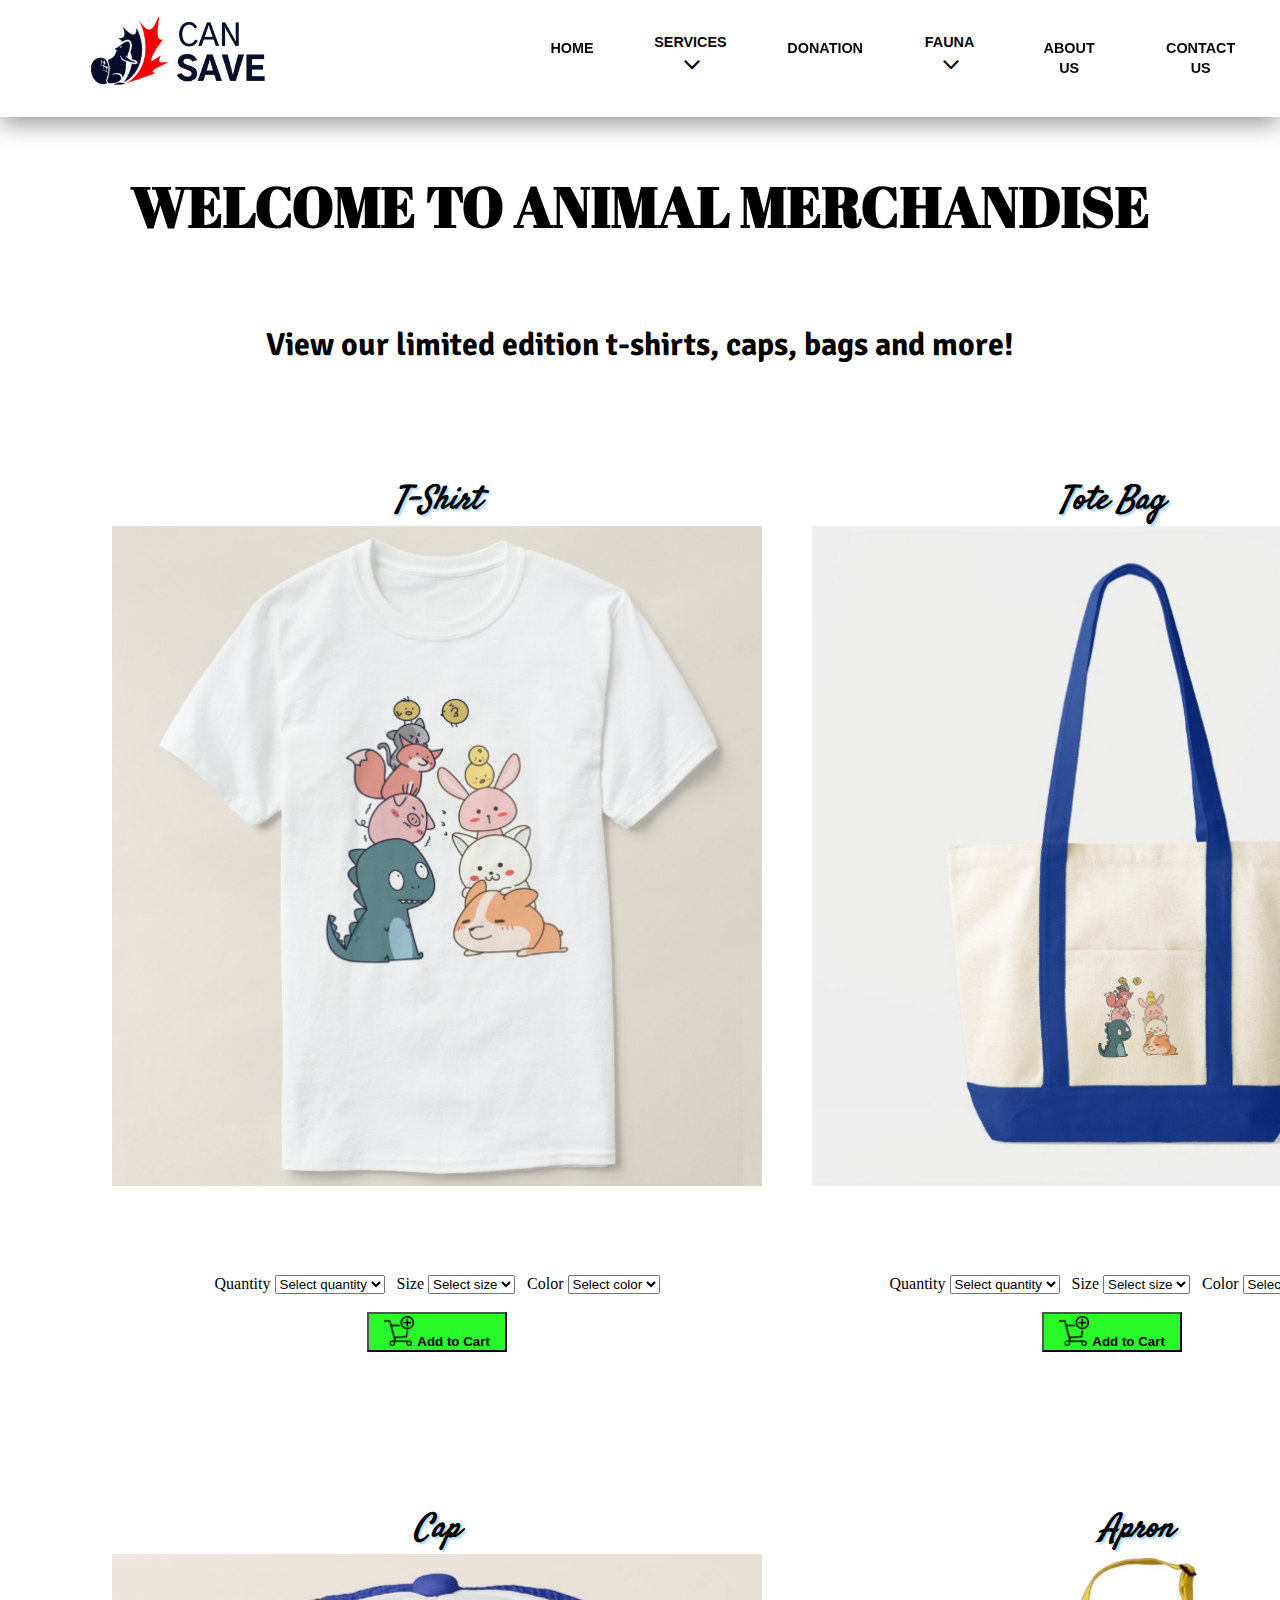
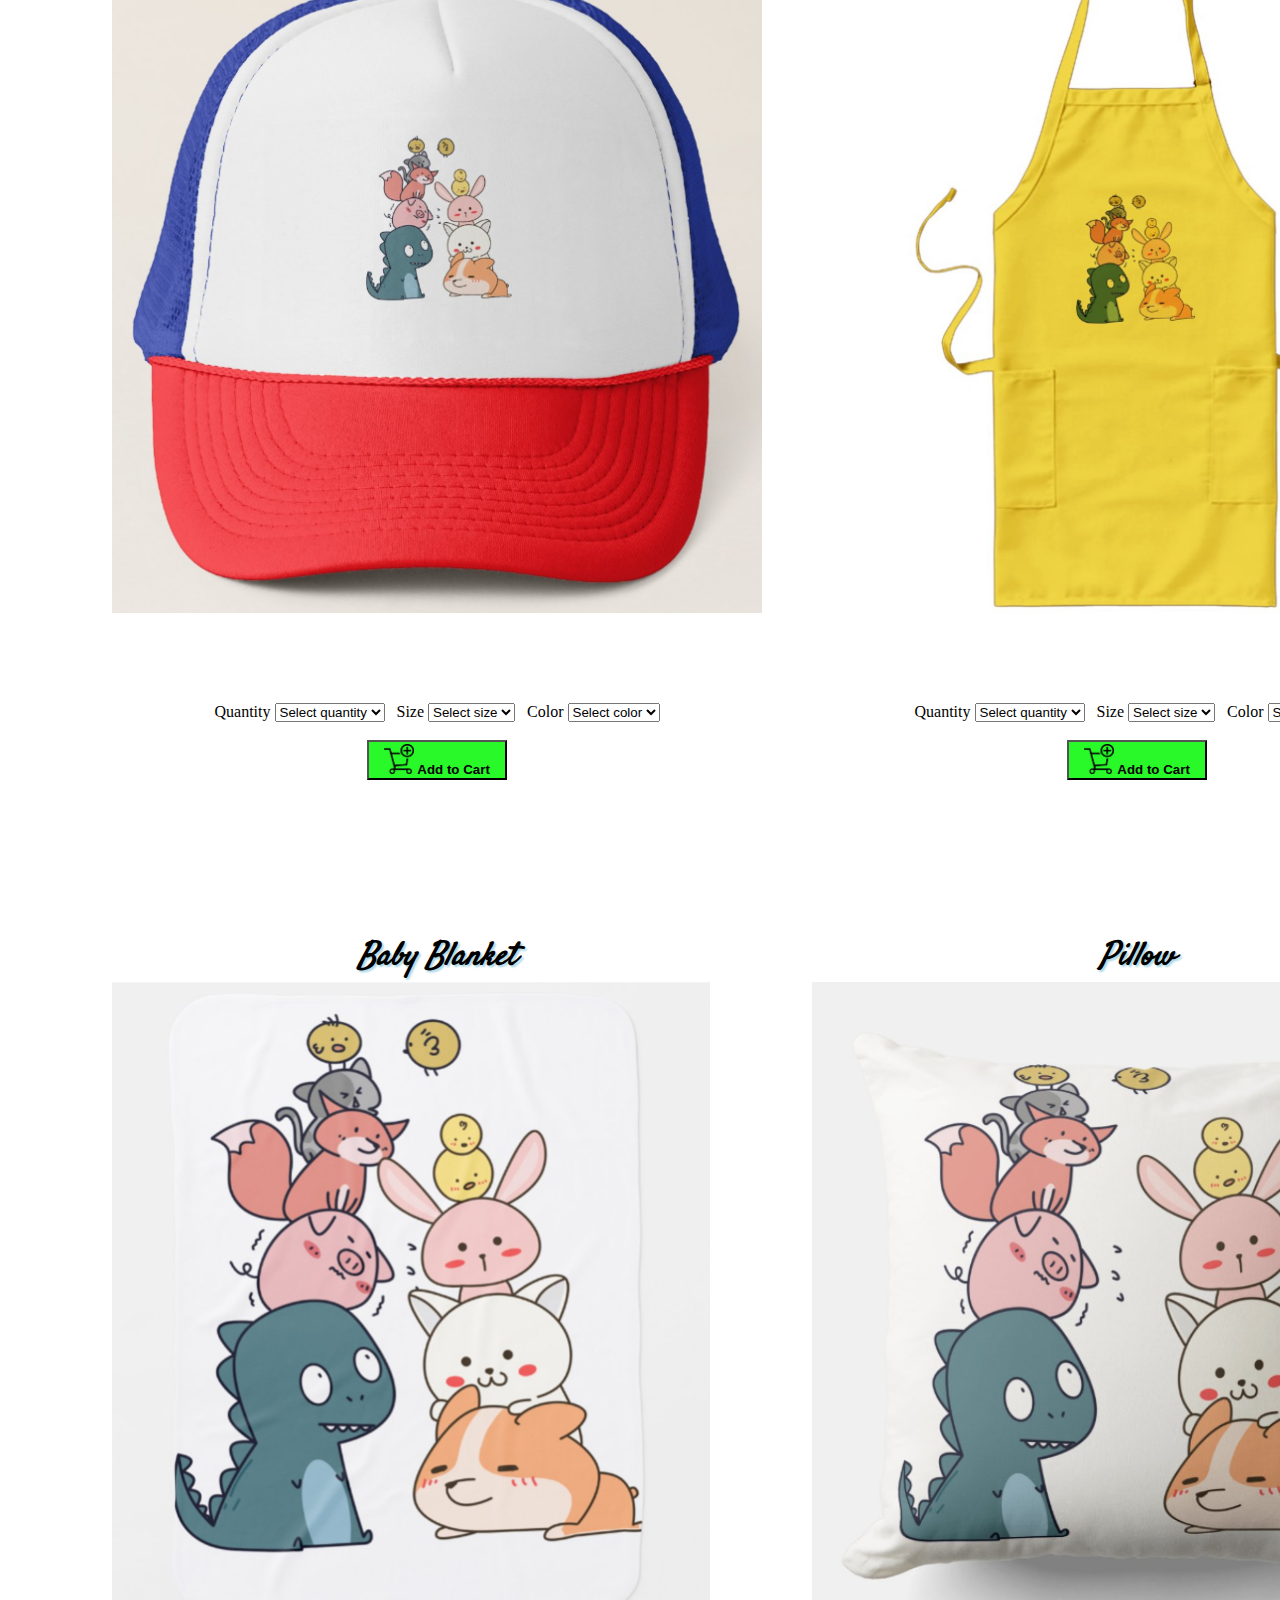
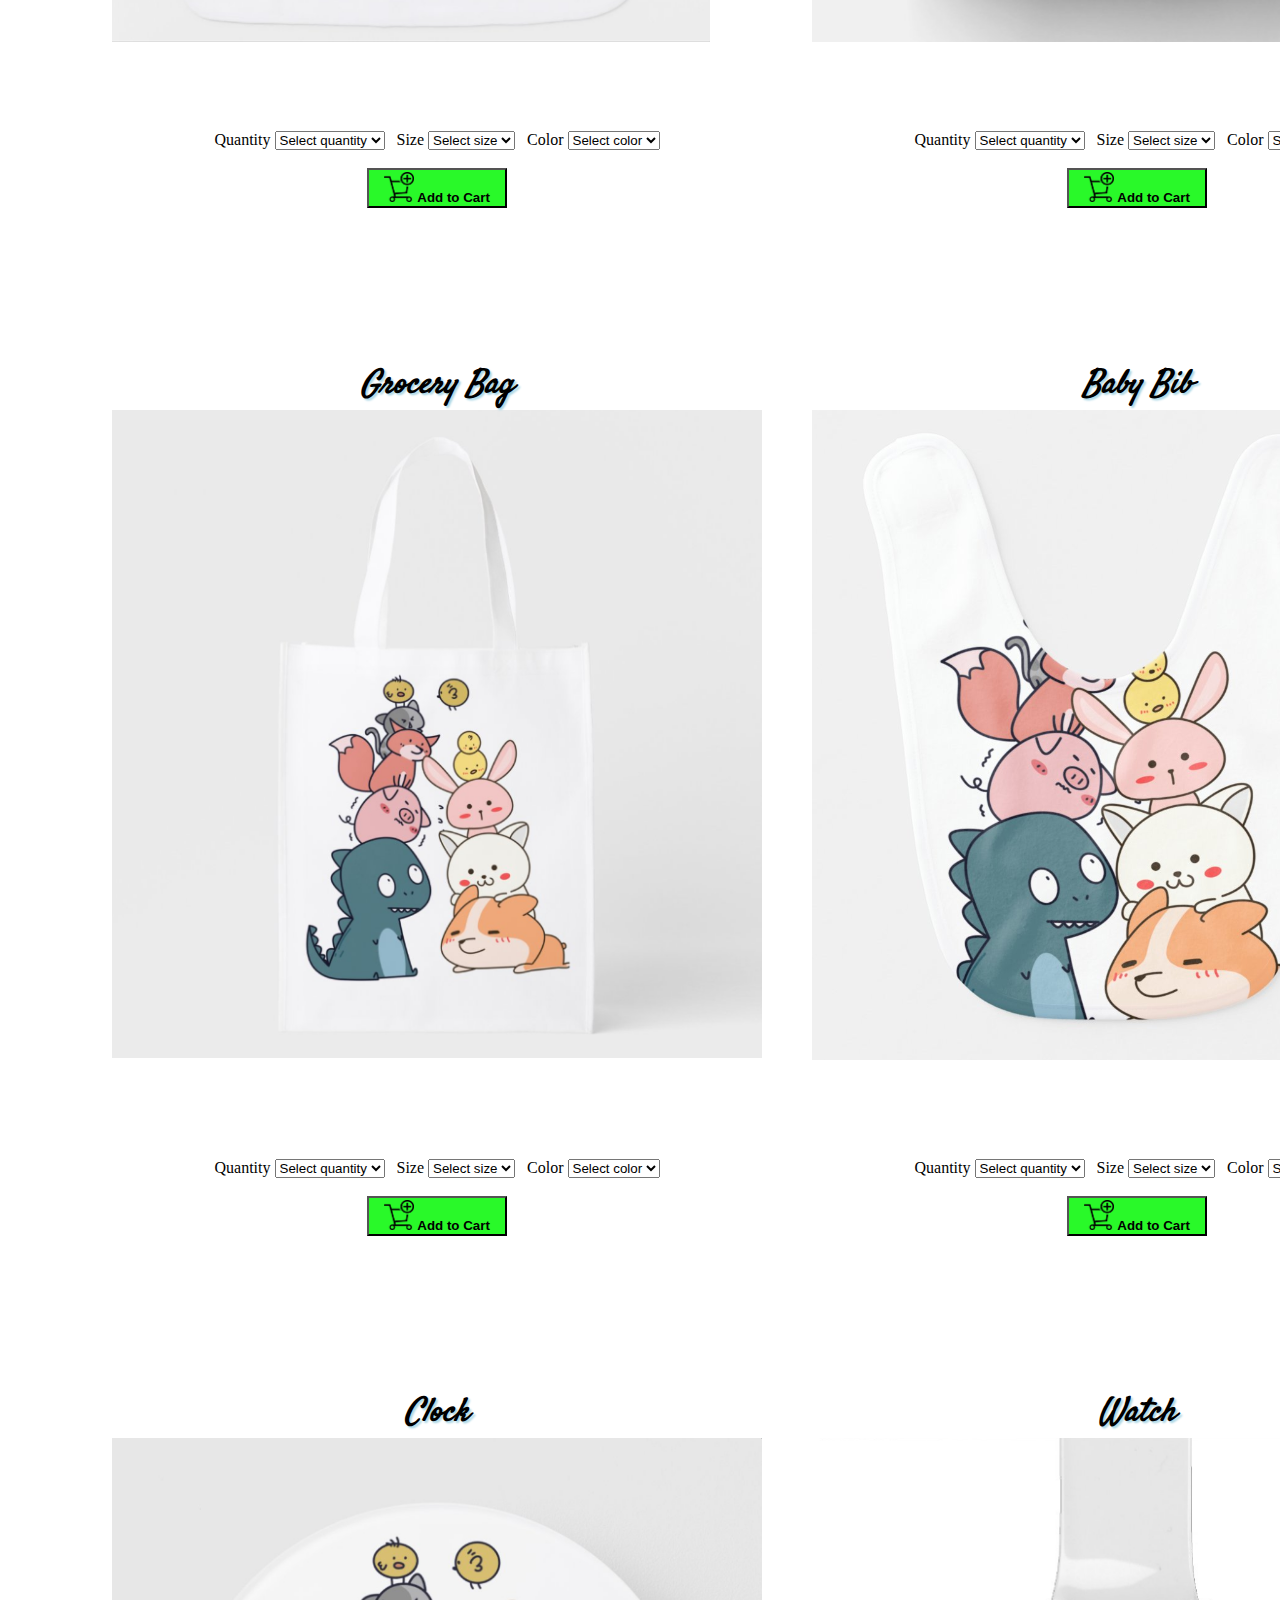
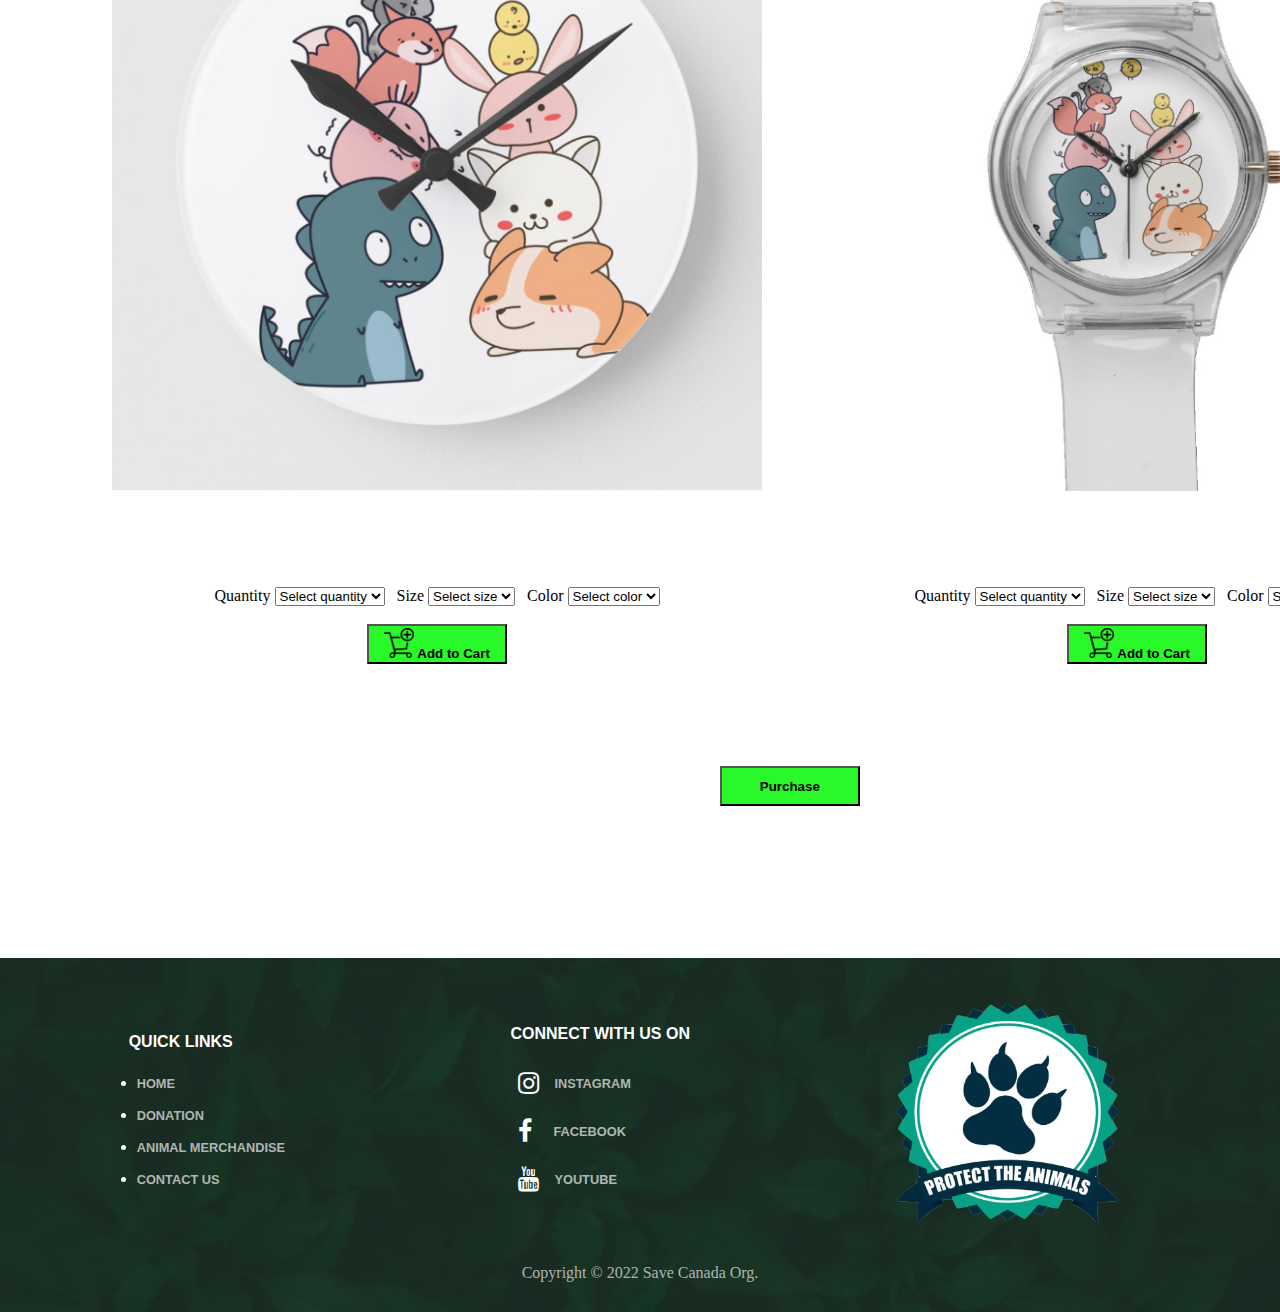
==== commit 852d4c00: "resp quiz" ====
--- a/Animal Merchandise.html
+++ b/Animal Merchandise.html
@@ -1,377 +1,409 @@
-<!DOCTYPE html>
-<html lang="en">
-  <head>
-    <title>Animal Merchandise</title>
-    <meta charset="utf-8">
-    <link rel="shortcut icon" href="Images/Thumbnail.png">
-    <link rel="preconnect" href="https://fonts.googleapis.com">
-    <link rel="preconnect" href="https://fonts.gstatic.com" crossorigin>
-    <link href="https://fonts.googleapis.com/css2?family=Abril+Fatface&family=Satisfy&family=Signika+Negative&display=swap" rel="stylesheet">
-    <meta
-      name="description"
-      content="Animal Merchandise">
-    <meta
-      name="keywords"
-      content="animal, merchandise">
-    <link rel="stylesheet" href="CSS/home.css">
-    <link rel="stylesheet" href="CSS/footer.css">
-    <link rel="stylesheet" href="CSS/common.css">
-    <link rel="stylesheet" href="CSS/header.css">
-    <link rel="stylesheet" href="CSS/AnimalMerchandise.css">
-  </head>
-
-  <body>
-    <div class="navclass"></div>
-    <section class="home">
-        <header>
-            <h1>WELCOME TO ANIMAL MERCHANDISE</h1><br>
-            <h2>View our limited edition t-shirts, caps, bags and more!</h2>
-        </header>
-        <main>
-            <!-- T-Shirt -->
-            <div id="image1">
-                <h3>T-Shirt</h3>
-                <div class="options">
-                    <!-- T-Shirt Quantity selection-->
-                    Quantity
-                    <select class="quantity" size="1">
-                        <option value="Select quantity">Select quantity</option>
-                        <option value="1">1</option>
-                        <option value="2">2</option>
-                        <option value="3">3</option>
-                        <option value="4">4</option>
-                        <option value="5">5</option>
-                    </select>
-                    <!-- T-Shirt Size selection-->
-                    &nbsp; Size
-                    <select class="size" size="1">
-                        <option value="Select size">Select size</option>
-                        <option value="XS">XS</option>
-                        <option value="S">S</option>
-                        <option value="M">M</option>
-                        <option value="L">L</option>
-                        <option value="XL">XL</option>
-                        <option value="XXL">XXL</option>
-                    </select>
-                    <!-- T-Shirt Color selection-->
-                    &nbsp; Color
-                    <select class="color" size="1">
-                        <option value="Select color">Select color</option>
-                        <option value="Pink">Pink</option>
-                        <option value="Blue">Blue</option>
-                        <option value="Gray">Gray</option>
-                        <option value="White">White</option>
-                        <option value="Black">Black</option>
-                    </select>
-                    <br><br><button type="submit" id="addtocart1"><img src="Images/cart.png" height="30" width="30" alt="Cart"> Add to Cart</button>
-                </div>
-            </div>
-            <!-- Tote Bag -->
-            <div id="image2">
-                <h3>Tote Bag</h3>
-                <div class="options">
-                    <!-- Tote Bag Quantity selection-->
-                    Quantity
-                    <select class="quantity" size="1">
-                        <option value="Select quantity">Select quantity</option>
-                        <option value="1">1</option>
-                        <option value="2">2</option>
-                        <option value="3">3</option>
-                        <option value="4">4</option>
-                        <option value="5">5</option>
-                    </select>
-                    <!-- Tote Bag Size selection-->
-                    &nbsp; Size
-                    <select class="size" size="1">
-                        <option value="Select size">Select size</option>
-                        <option value="S">S</option>
-                        <option value="M">M</option>
-                        <option value="L">L</option>
-                    </select>
-                    <!-- Tote Bag Color selection-->
-                    &nbsp; Color
-                    <select class="color" size="1">
-                        <option value="Select color">Select color</option>
-                        <option value="Pink">Pink</option>
-                        <option value="Blue">Blue</option>
-                        <option value="Gray">Gray</option>
-                        <option value="White">White</option>
-                        <option value="Black">Black</option>
-                    </select>
-                    <br><br><button type="submit" id="addtocart2"><img src="Images/cart.png" height="30" width="30" alt="Cart"> Add to Cart</button>
-                </div>
-            </div>
-            <!-- Cap -->
-            <div id="image3">
-                <h3>Cap</h3>
-                <div class="options">
-                    <!-- Cap Quantity selection-->
-                    Quantity
-                    <select class="quantity" size="1">
-                        <option value="Select quantity">Select quantity</option>
-                        <option value="1">1</option>
-                        <option value="2">2</option>
-                        <option value="3">3</option>
-                        <option value="4">4</option>
-                        <option value="5">5</option>
-                    </select>
-                    <!-- Cap Size selection-->
-                    &nbsp; Size
-                    <select class="size" size="1">
-                        <option value="Select size">Select size</option>
-                        <option value="S">S</option>
-                        <option value="M">M</option>
-                        <option value="L">L</option>
-                    </select>
-                    <!-- Cap Color selection-->
-                    &nbsp; Color
-                    <select class="color" size="1">
-                        <option value="Select color">Select color</option>
-                        <option value="Pink">Pink</option>
-                        <option value="Blue">Blue</option>
-                        <option value="Gray">Gray</option>
-                        <option value="White">White</option>
-                        <option value="Black">Black</option>
-                    </select>
-                    <br><br><button type="submit" id="addtocart3"><img src="Images/cart.png" height="30" width="30" alt="Cart"> Add to Cart</button>
-                </div>
-            </div>
-            <!-- Apron -->
-            <div id="image4">
-                <h3>Apron</h3>
-                <div class="options">
-                    <!-- Apron Quantity selection-->
-                    Quantity
-                    <select class="quantity" size="1">
-                        <option value="Select quantity">Select quantity</option>
-                        <option value="1">1</option>
-                        <option value="2">2</option>
-                        <option value="3">3</option>
-                        <option value="4">4</option>
-                        <option value="5">5</option>
-                    </select>
-                    <!-- Apron Size selection-->
-                    &nbsp; Size
-                    <select class="size" size="1">
-                        <option value="Select size">Select size</option>
-                        <option value="XS">XS</option>
-                        <option value="S">S</option>
-                        <option value="M">M</option>
-                        <option value="L">L</option>
-                        <option value="XL">XL</option>
-                        <option value="XXL">XXL</option>
-                    </select>
-                    <!-- Apron Color selection-->
-                    &nbsp; Color
-                    <select class="color" size="1">
-                        <option value="Select color">Select color</option>
-                        <option value="Pink">Pink</option>
-                        <option value="Blue">Blue</option>
-                        <option value="Gray">Gray</option>
-                        <option value="White">White</option>
-                        <option value="Black">Black</option>
-                    </select>
-                    <br><br><button type="submit" id="addtocart4"><img src="Images/cart.png" height="30" width="30" alt="Cart"> Add to Cart</button>
-                </div>
-            </div>
-            <!-- Baby Blanket -->
-            <div id="image5">
-                <h3>Baby Blanket</h3>
-                <div class="options">
-                    <!-- Baby Blanket Quantity selection-->
-                    Quantity
-                    <select class="quantity" size="1">
-                        <option value="Select quantity">Select quantity</option>
-                        <option value="1">1</option>
-                        <option value="2">2</option>
-                        <option value="3">3</option>
-                        <option value="4">4</option>
-                        <option value="5">5</option>
-                    </select>
-                    <!-- Baby Blanket Color selection-->
-                    &nbsp; Color
-                    <select class="color" size="1">
-                        <option value="Select color">Select color</option>
-                        <option value="Pink">Pink</option>
-                        <option value="Blue">Blue</option>
-                        <option value="Gray">Gray</option>
-                        <option value="White">White</option>
-                        <option value="Black">Black</option>
-                    </select>
-                    <br><br><button type="submit" id="addtocart5"><img src="Images/cart.png" height="30" width="30" alt="Cart"> Add to Cart</button>
-                </div>
-            </div>
-            <!-- Pillow -->
-            <div id="image6">
-                <h3>Pillow</h3>
-                <div class="options">
-                    <!-- Pillow Quantity selection-->
-                    Quantity
-                    <select class="quantity" size="1">
-                        <option value="Select quantity">Select quantity</option>
-                        <option value="1">1</option>
-                        <option value="2">2</option>
-                        <option value="3">3</option>
-                        <option value="4">4</option>
-                        <option value="5">5</option>
-                    </select>
-                    <!-- Pillow Size selection-->
-                    &nbsp; Size
-                    <select class="size" size="1">
-                        <option value="Select size">Select size</option>
-                        <option value="S">S</option>
-                        <option value="M">M</option>
-                        <option value="L">L</option>
-                    </select>
-                    <!-- Pillow Color selection-->
-                    &nbsp; Color
-                    <select class="color" size="1">
-                        <option value="Select color">Select color</option>
-                        <option value="Pink">Pink</option>
-                        <option value="Blue">Blue</option>
-                        <option value="Gray">Gray</option>
-                        <option value="White">White</option>
-                        <option value="Black">Black</option>
-                    </select>
-                    <br><br><button type="submit" id="addtocart6"><img src="Images/cart.png" height="30" width="30" alt="Cart"> Add to Cart</button>
-                </div>
-            </div>
-            <!-- Grocery Bag -->
-            <div id="image7">
-                <h3>Grocery Bag</h3>
-                <div class="options">
-                    <!-- Grocery Bag Quantity selection-->
-                    Quantity
-                    <select class="quantity" size="1">
-                        <option value="Select quantity">Select quantity</option>
-                        <option value="1">1</option>
-                        <option value="2">2</option>
-                        <option value="3">3</option>
-                        <option value="4">4</option>
-                        <option value="5">5</option>
-                    </select>
-                    <!-- Grocery Bag Size selection-->
-                    &nbsp; Size
-                    <select class="size" size="1">
-                        <option value="Select size">Select size</option>
-                        <option value="S">S</option>
-                        <option value="M">M</option>
-                        <option value="L">L</option>
-                    </select>
-                    <!-- Grocery Bag Color selection-->
-                    &nbsp; Color
-                    <select class="color" size="1">
-                        <option value="Select color">Select color</option>
-                        <option value="Pink">Pink</option>
-                        <option value="Blue">Blue</option>
-                        <option value="Gray">Gray</option>
-                        <option value="White">White</option>
-                        <option value="Black">Black</option>
-                    </select>
-                    <br><br><button type="submit" id="addtocart7"><img src="Images/cart.png" height="30" width="30" alt="Cart"> Add to Cart</button>
-                </div>
-            </div>
-            <!-- Baby Bib -->
-            <div id="image8">
-                <h3>Baby Bib</h3>
-                <div class="options">
-                    <!-- Baby Bib Quantity selection-->
-                    Quantity
-                    <select class="quantity" size="1">
-                        <option value="Select quantity">Select quantity</option>
-                        <option value="1">1</option>
-                        <option value="2">2</option>
-                        <option value="3">3</option>
-                        <option value="4">4</option>
-                        <option value="5">5</option>
-                    </select>
-                    <!-- Baby Bib Color selection-->
-                    &nbsp; Color
-                    <select class="color" size="1">
-                        <option value="Select color">Select color</option>
-                        <option value="Pink">Pink</option>
-                        <option value="Blue">Blue</option>
-                        <option value="Gray">Gray</option>
-                        <option value="White">White</option>
-                        <option value="Black">Black</option>
-                    </select>
-                    <br><br><button type="submit" id="addtocart8"><img src="Images/cart.png" height="30" width="30" alt="Cart"> Add to Cart</button>
-                </div>
-            </div>
-            <!-- Clock -->
-            <div id="image9">
-                <h3>Clock</h3>
-                <div class="options">
-                    <!-- Clock Quantity selection-->
-                    Quantity
-                    <select class="quantity" size="1">
-                        <option value="Select quantity">Select quantity</option>
-                        <option value="1">1</option>
-                        <option value="2">2</option>
-                        <option value="3">3</option>
-                        <option value="4">4</option>
-                        <option value="5">5</option>
-                    </select>
-                    <!-- Clock Color selection-->
-                    &nbsp; Color
-                    <select class="color" size="1">
-                        <option value="Select color">Select color</option>
-                        <option value="Pink">Pink</option>
-                        <option value="Blue">Blue</option>
-                        <option value="Gray">Gray</option>
-                        <option value="White">White</option>
-                        <option value="Black">Black</option>
-                    </select>
-                    <br><br><button type="submit" id="addtocart9"><img src="Images/cart.png" height="30" width="30" alt="Cart"> Add to Cart</button>
-                </div>
-            </div>
-            <!-- Watch -->
-            <div id="image10">
-                <h3>Watch</h3>
-                <div class="options">
-                    <!-- Watch Quantity selection-->
-                    Quantity
-                    <select class="quantity" size="1">
-                        <option value="Select quantity">Select quantity</option>
-                        <option value="1">1</option>
-                        <option value="2">2</option>
-                        <option value="3">3</option>
-                        <option value="4">4</option>
-                        <option value="5">5</option>
-                    </select>
-                    <!-- Watch Color selection-->
-                    &nbsp; Color
-                    <select class="color" size="1">
-                        <option value="Select color">Select color</option>
-                        <option value="Pink">Pink</option>
-                        <option value="Blue">Blue</option>
-                        <option value="Gray">Gray</option>
-                        <option value="White">White</option>
-                        <option value="Black">Black</option>
-                    </select>
-                    <br><br><button type="submit" id="addtocart10"><img src="Images/cart.png" height="30" width="30" alt="Cart"> Add to Cart</button>
-                </div>
-            </div>
-
-            <footer>
-                <a href="/Thankyou.html">
-                `   <button type="submit" id="purchase">Purchase</button>
-                </a>
-            </footer>
-        </main> 
-    </section>
-    <div class="footerclass"></div>
-    <script src="//code.jquery.com/jquery-1.10.2.js"></script>
-    <script src="/script/addtocart"></script>
-  </body>
-</html>
-
-<script type="text/javascript">
-  $(function () {
-    $(".navclass").load("navigation.html");
-  });
-  $(function () {
-    $(".footerclass").load("footer.html");
-  });
-</script>
-
+<!DOCTYPE html>
+<html lang="en">
+  <head>
+    <title>Animal Merchandise</title>
+    <meta charset="utf-8">
+    <link rel="shortcut icon" href="Images/Thumbnail.png">
+    <link rel="preconnect" href="https://fonts.googleapis.com">
+    <link rel="preconnect" href="https://fonts.gstatic.com" crossorigin>
+    <link href="https://fonts.googleapis.com/css2?family=Abril+Fatface&family=Satisfy&family=Signika+Negative&display=swap" rel="stylesheet">
+    <meta
+      name="description"
+      content="Animal Merchandise">
+    <meta
+      name="keywords"
+      content="animal, merchandise">
+    <link rel="stylesheet" href="CSS/home.css">
+    <link rel="stylesheet" href="CSS/footer.css">
+    <link rel="stylesheet" href="CSS/common.css">
+    <link rel="stylesheet" href="CSS/header.css">
+    <link rel="stylesheet" href="CSS/AnimalMerchandise.css">
+  </head>
+
+  <body>
+    <div class="navclass"></div>
+    <section class="home">
+        <header>
+            <h1>WELCOME TO ANIMAL MERCHANDISE</h1><br>
+            <h2>View our limited edition t-shirts, caps, bags and more!</h2>
+        </header>
+        <main>
+            <!-- T-Shirt -->
+            <div id="image1">
+                <h3>T-Shirt</h3>
+                <div class="options">
+                    <!-- T-Shirt Quantity selection-->
+                    Quantity
+                    <select class="quantity" size="1">
+                        <option value="Select quantity">Select quantity</option>
+                        <option value="1">1</option>
+                        <option value="2">2</option>
+                        <option value="3">3</option>
+                        <option value="4">4</option>
+                        <option value="5">5</option>
+                    </select>
+                    <!-- T-Shirt Size selection-->
+                    &nbsp; Size
+                    <select class="size" size="1">
+                        <option value="Select size">Select size</option>
+                        <option value="XS">XS</option>
+                        <option value="S">S</option>
+                        <option value="M">M</option>
+                        <option value="L">L</option>
+                        <option value="XL">XL</option>
+                        <option value="XXL">XXL</option>
+                    </select>
+                    <!-- T-Shirt Color selection-->
+                    &nbsp; Color
+                    <select class="color" size="1">
+                        <option value="Select color">Select color</option>
+                        <option value="Pink">Pink</option>
+                        <option value="Blue">Blue</option>
+                        <option value="Gray">Gray</option>
+                        <option value="White">White</option>
+                        <option value="Black">Black</option>
+                    </select>
+                    <br><br><button type="submit" id="addtocart1"><img src="Images/cart.png" height="30" width="30" alt="Cart"> Add to Cart</button>
+                </div>
+            </div>
+            <!-- Tote Bag -->
+            <div id="image2">
+                <h3>Tote Bag</h3>
+                <div class="options">
+                    <!-- Tote Bag Quantity selection-->
+                    Quantity
+                    <select class="quantity" size="1">
+                        <option value="Select quantity">Select quantity</option>
+                        <option value="1">1</option>
+                        <option value="2">2</option>
+                        <option value="3">3</option>
+                        <option value="4">4</option>
+                        <option value="5">5</option>
+                    </select>
+                    <!-- Tote Bag Size selection-->
+                    &nbsp; Size
+                    <select class="size" size="1">
+                        <option value="Select size">Select size</option>
+                        <option value="S">S</option>
+                        <option value="M">M</option>
+                        <option value="L">L</option>
+                    </select>
+                    <!-- Tote Bag Color selection-->
+                    &nbsp; Color
+                    <select class="color" size="1">
+                        <option value="Select color">Select color</option>
+                        <option value="Pink">Pink</option>
+                        <option value="Blue">Blue</option>
+                        <option value="Gray">Gray</option>
+                        <option value="White">White</option>
+                        <option value="Black">Black</option>
+                    </select>
+                    <br><br><button type="submit" id="addtocart2"><img src="Images/cart.png" height="30" width="30" alt="Cart"> Add to Cart</button>
+                </div>
+            </div>
+            <!-- Cap -->
+            <div id="image3">
+                <h3>Cap</h3>
+                <div class="options">
+                    <!-- Cap Quantity selection-->
+                    Quantity
+                    <select class="quantity" size="1">
+                        <option value="Select quantity">Select quantity</option>
+                        <option value="1">1</option>
+                        <option value="2">2</option>
+                        <option value="3">3</option>
+                        <option value="4">4</option>
+                        <option value="5">5</option>
+                    </select>
+                    <!-- Cap Size selection-->
+                    &nbsp; Size
+                    <select class="size" size="1">
+                        <option value="Select size">Select size</option>
+                        <option value="S">S</option>
+                        <option value="M">M</option>
+                        <option value="L">L</option>
+                    </select>
+                    <!-- Cap Color selection-->
+                    &nbsp; Color
+                    <select class="color" size="1">
+                        <option value="Select color">Select color</option>
+                        <option value="Pink">Pink</option>
+                        <option value="Blue">Blue</option>
+                        <option value="Gray">Gray</option>
+                        <option value="White">White</option>
+                        <option value="Black">Black</option>
+                    </select>
+                    <br><br><button type="submit" id="addtocart3"><img src="Images/cart.png" height="30" width="30" alt="Cart"> Add to Cart</button>
+                </div>
+            </div>
+            <!-- Apron -->
+            <div id="image4">
+                <h3>Apron</h3>
+                <div class="options">
+                    <!-- Apron Quantity selection-->
+                    Quantity
+                    <select class="quantity" size="1">
+                        <option value="Select quantity">Select quantity</option>
+                        <option value="1">1</option>
+                        <option value="2">2</option>
+                        <option value="3">3</option>
+                        <option value="4">4</option>
+                        <option value="5">5</option>
+                    </select>
+                    <!-- Apron Size selection-->
+                    &nbsp; Size
+                    <select class="size" size="1">
+                        <option value="Select size">Select size</option>
+                        <option value="XS">XS</option>
+                        <option value="S">S</option>
+                        <option value="M">M</option>
+                        <option value="L">L</option>
+                        <option value="XL">XL</option>
+                        <option value="XXL">XXL</option>
+                    </select>
+                    <!-- Apron Color selection-->
+                    &nbsp; Color
+                    <select class="color" size="1">
+                        <option value="Select color">Select color</option>
+                        <option value="Pink">Pink</option>
+                        <option value="Blue">Blue</option>
+                        <option value="Gray">Gray</option>
+                        <option value="White">White</option>
+                        <option value="Black">Black</option>
+                    </select>
+                    <br><br><button type="submit" id="addtocart4"><img src="Images/cart.png" height="30" width="30" alt="Cart"> Add to Cart</button>
+                </div>
+            </div>
+            <!-- Baby Blanket -->
+            <div id="image5">
+                <h3>Baby Blanket</h3>
+                <div class="options">
+                    <!-- Baby Blanket Quantity selection-->
+                    Quantity
+                    <select class="quantity" size="1">
+                        <option value="Select quantity">Select quantity</option>
+                        <option value="1">1</option>
+                        <option value="2">2</option>
+                        <option value="3">3</option>
+                        <option value="4">4</option>
+                        <option value="5">5</option>
+                    </select>
+                    <!-- Baby Blanket Size selection-->
+                    &nbsp; Size
+                    <select class="size" size="1">
+                        <option value="Select size">Select size</option>
+                        <option value="S">S</option>
+                        <option value="M">M</option>
+                        <option value="L">L</option>
+                    </select>
+                    <!-- Baby Blanket Color selection-->
+                    &nbsp; Color
+                    <select class="color" size="1">
+                        <option value="Select color">Select color</option>
+                        <option value="Pink">Pink</option>
+                        <option value="Blue">Blue</option>
+                        <option value="Gray">Gray</option>
+                        <option value="White">White</option>
+                        <option value="Black">Black</option>
+                    </select>
+                    <br><br><button type="submit" id="addtocart5"><img src="Images/cart.png" height="30" width="30" alt="Cart"> Add to Cart</button>
+                </div>
+            </div>
+            <!-- Pillow -->
+            <div id="image6">
+                <h3>Pillow</h3>
+                <div class="options">
+                    <!-- Pillow Quantity selection-->
+                    Quantity
+                    <select class="quantity" size="1">
+                        <option value="Select quantity">Select quantity</option>
+                        <option value="1">1</option>
+                        <option value="2">2</option>
+                        <option value="3">3</option>
+                        <option value="4">4</option>
+                        <option value="5">5</option>
+                    </select>
+                    <!-- Pillow Size selection-->
+                    &nbsp; Size
+                    <select class="size" size="1">
+                        <option value="Select size">Select size</option>
+                        <option value="S">S</option>
+                        <option value="M">M</option>
+                        <option value="L">L</option>
+                    </select>
+                    <!-- Pillow Color selection-->
+                    &nbsp; Color
+                    <select class="color" size="1">
+                        <option value="Select color">Select color</option>
+                        <option value="Pink">Pink</option>
+                        <option value="Blue">Blue</option>
+                        <option value="Gray">Gray</option>
+                        <option value="White">White</option>
+                        <option value="Black">Black</option>
+                    </select>
+                    <br><br><button type="submit" id="addtocart6"><img src="Images/cart.png" height="30" width="30" alt="Cart"> Add to Cart</button>
+                </div>
+            </div>
+            <!-- Grocery Bag -->
+            <div id="image7">
+                <h3>Grocery Bag</h3>
+                <div class="options">
+                    <!-- Grocery Bag Quantity selection-->
+                    Quantity
+                    <select class="quantity" size="1">
+                        <option value="Select quantity">Select quantity</option>
+                        <option value="1">1</option>
+                        <option value="2">2</option>
+                        <option value="3">3</option>
+                        <option value="4">4</option>
+                        <option value="5">5</option>
+                    </select>
+                    <!-- Grocery Bag Size selection-->
+                    &nbsp; Size
+                    <select class="size" size="1">
+                        <option value="Select size">Select size</option>
+                        <option value="S">S</option>
+                        <option value="M">M</option>
+                        <option value="L">L</option>
+                    </select>
+                    <!-- Grocery Bag Color selection-->
+                    &nbsp; Color
+                    <select class="color" size="1">
+                        <option value="Select color">Select color</option>
+                        <option value="Pink">Pink</option>
+                        <option value="Blue">Blue</option>
+                        <option value="Gray">Gray</option>
+                        <option value="White">White</option>
+                        <option value="Black">Black</option>
+                    </select>
+                    <br><br><button type="submit" id="addtocart7"><img src="Images/cart.png" height="30" width="30" alt="Cart"> Add to Cart</button>
+                </div>
+            </div>
+            <!-- Baby Bib -->
+            <div id="image8">
+                <h3>Baby Bib</h3>
+                <div class="options">
+                    <!-- Baby Bib Quantity selection-->
+                    Quantity
+                    <select class="quantity" size="1">
+                        <option value="Select quantity">Select quantity</option>
+                        <option value="1">1</option>
+                        <option value="2">2</option>
+                        <option value="3">3</option>
+                        <option value="4">4</option>
+                        <option value="5">5</option>
+                    </select>
+                    <!-- Baby Bib Size selection-->
+                    &nbsp; Size
+                    <select class="size" size="1">
+                        <option value="Select size">Select size</option>
+                        <option value="S">S</option>
+                        <option value="M">M</option>
+                        <option value="L">L</option>
+                    </select>
+                    <!-- Baby Bib Color selection-->
+                    &nbsp; Color
+                    <select class="color" size="1">
+                        <option value="Select color">Select color</option>
+                        <option value="Pink">Pink</option>
+                        <option value="Blue">Blue</option>
+                        <option value="Gray">Gray</option>
+                        <option value="White">White</option>
+                        <option value="Black">Black</option>
+                    </select>
+                    <br><br><button type="submit" id="addtocart8"><img src="Images/cart.png" height="30" width="30" alt="Cart"> Add to Cart</button>
+                </div>
+            </div>
+            <!-- Clock -->
+            <div id="image9">
+                <h3>Clock</h3>
+                <div class="options">
+                    <!-- Clock Quantity selection-->
+                    Quantity
+                    <select class="quantity" size="1">
+                        <option value="Select quantity">Select quantity</option>
+                        <option value="1">1</option>
+                        <option value="2">2</option>
+                        <option value="3">3</option>
+                        <option value="4">4</option>
+                        <option value="5">5</option>
+                    </select>
+                    <!-- Clock Size selection-->
+                    &nbsp; Size
+                    <select class="size" size="1">
+                        <option value="Select size">Select size</option>
+                        <option value="S">S</option>
+                        <option value="M">M</option>
+                        <option value="L">L</option>
+                    </select>
+                    <!-- Clock Color selection-->
+                    &nbsp; Color
+                    <select class="color" size="1">
+                        <option value="Select color">Select color</option>
+                        <option value="Pink">Pink</option>
+                        <option value="Blue">Blue</option>
+                        <option value="Gray">Gray</option>
+                        <option value="White">White</option>
+                        <option value="Black">Black</option>
+                    </select>
+                    <br><br><button type="submit" id="addtocart9"><img src="Images/cart.png" height="30" width="30" alt="Cart"> Add to Cart</button>
+                </div>
+            </div>
+            <!-- Watch -->
+            <div id="image10">
+                <h3>Watch</h3>
+                <div class="options">
+                    <!-- Watch Quantity selection-->
+                    Quantity
+                    <select class="quantity" size="1">
+                        <option value="Select quantity">Select quantity</option>
+                        <option value="1">1</option>
+                        <option value="2">2</option>
+                        <option value="3">3</option>
+                        <option value="4">4</option>
+                        <option value="5">5</option>
+                    </select>
+                    <!-- Watch Size selection-->
+                    &nbsp; Size
+                    <select class="size" size="1">
+                        <option value="Select size">Select size</option>
+                        <option value="S">S</option>
+                        <option value="M">M</option>
+                        <option value="L">L</option>
+                    </select>
+                    <!-- Watch Color selection-->
+                    &nbsp; Color
+                    <select class="color" size="1">
+                        <option value="Select color">Select color</option>
+                        <option value="Pink">Pink</option>
+                        <option value="Blue">Blue</option>
+                        <option value="Gray">Gray</option>
+                        <option value="White">White</option>
+                        <option value="Black">Black</option>
+                    </select>
+                    <br><br><button type="submit" id="addtocart10"><img src="Images/cart.png" height="30" width="30" alt="Cart"> Add to Cart</button>
+                </div>
+            </div>
+
+            <footer>
+                <a href="/Thankyou.html">
+                `   <button type="submit" id="purchase">Purchase</button>
+                </a>
+            </footer>
+        </main> 
+    </section>
+    <div class="footerclass"></div>
+    <script src="//code.jquery.com/jquery-1.10.2.js"></script>
+    <script src="/script/addtocart.js"></script>
+  </body>
+</html>
+
+<script type="text/javascript">
+  $(function () {
+    $(".navclass").load("navigation.html");
+  });
+  $(function () {
+    $(".footerclass").load("footer.html");
+  });
+</script>
+
